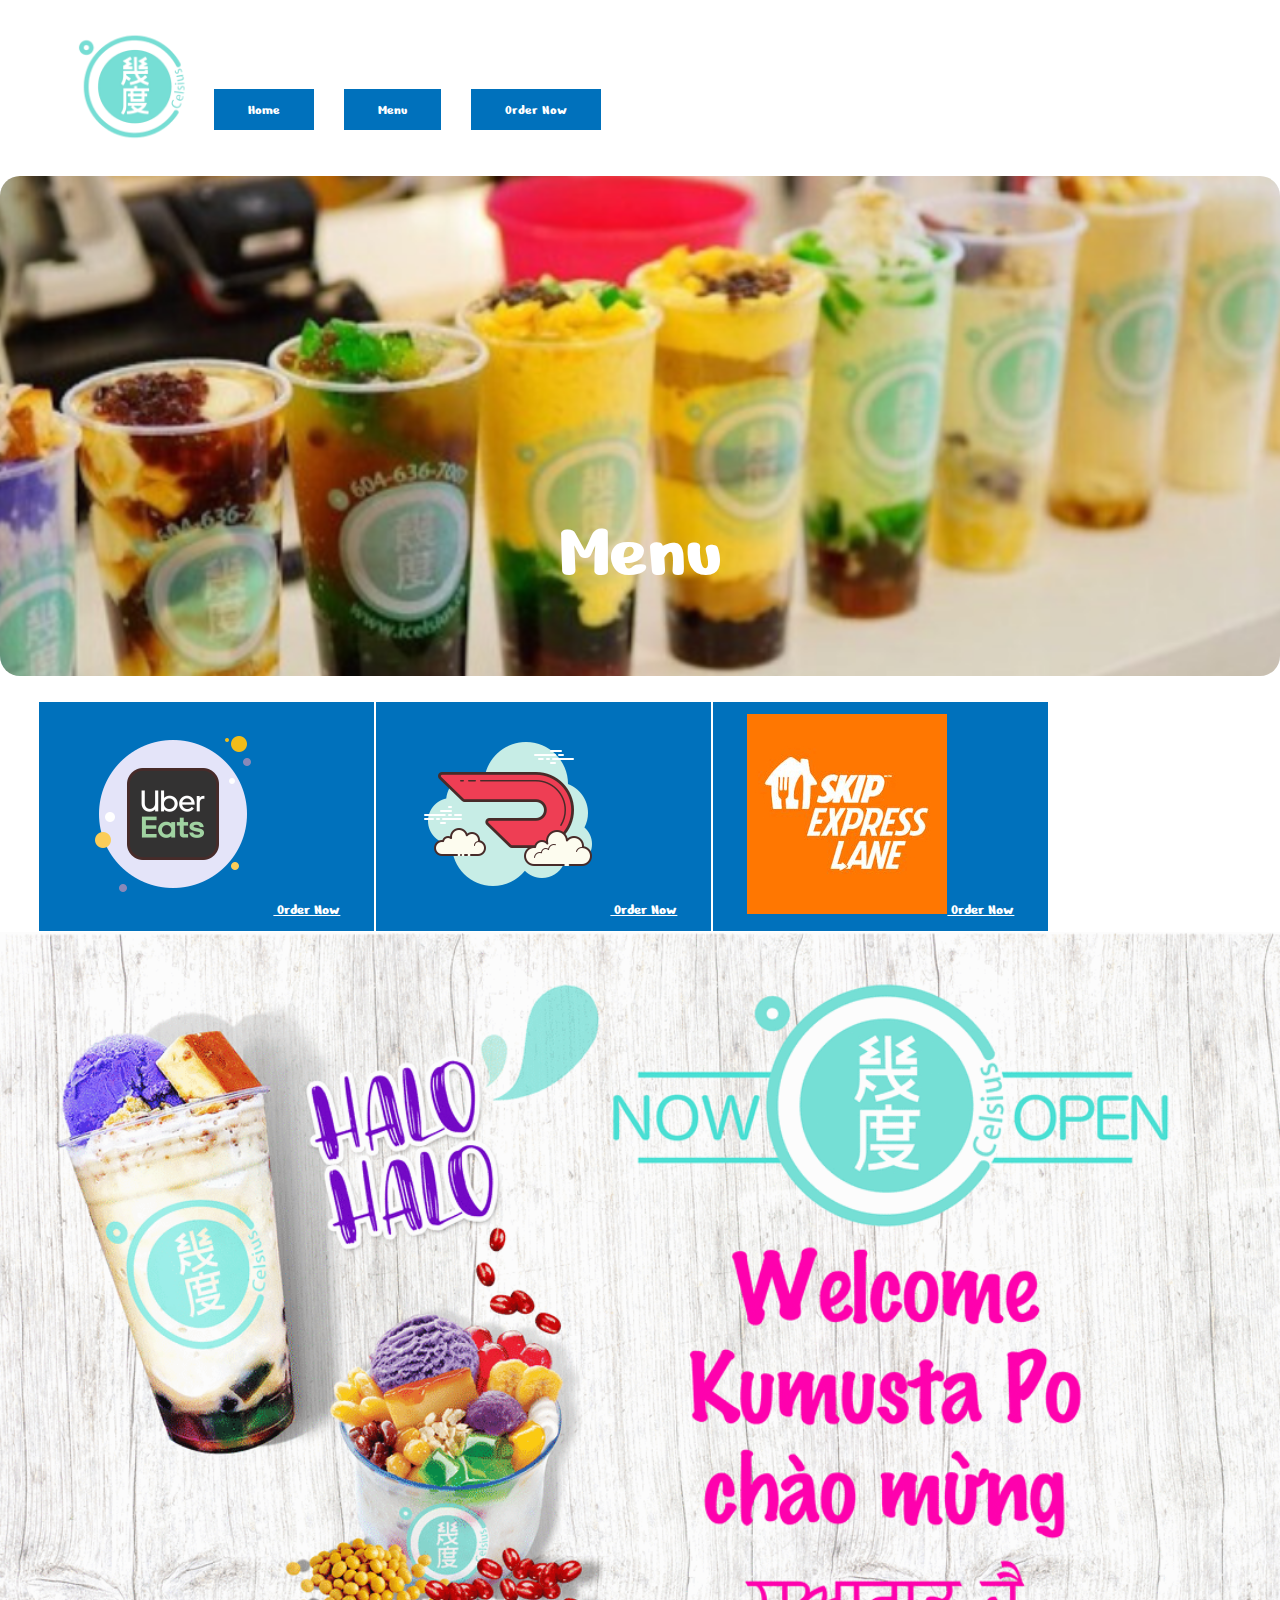
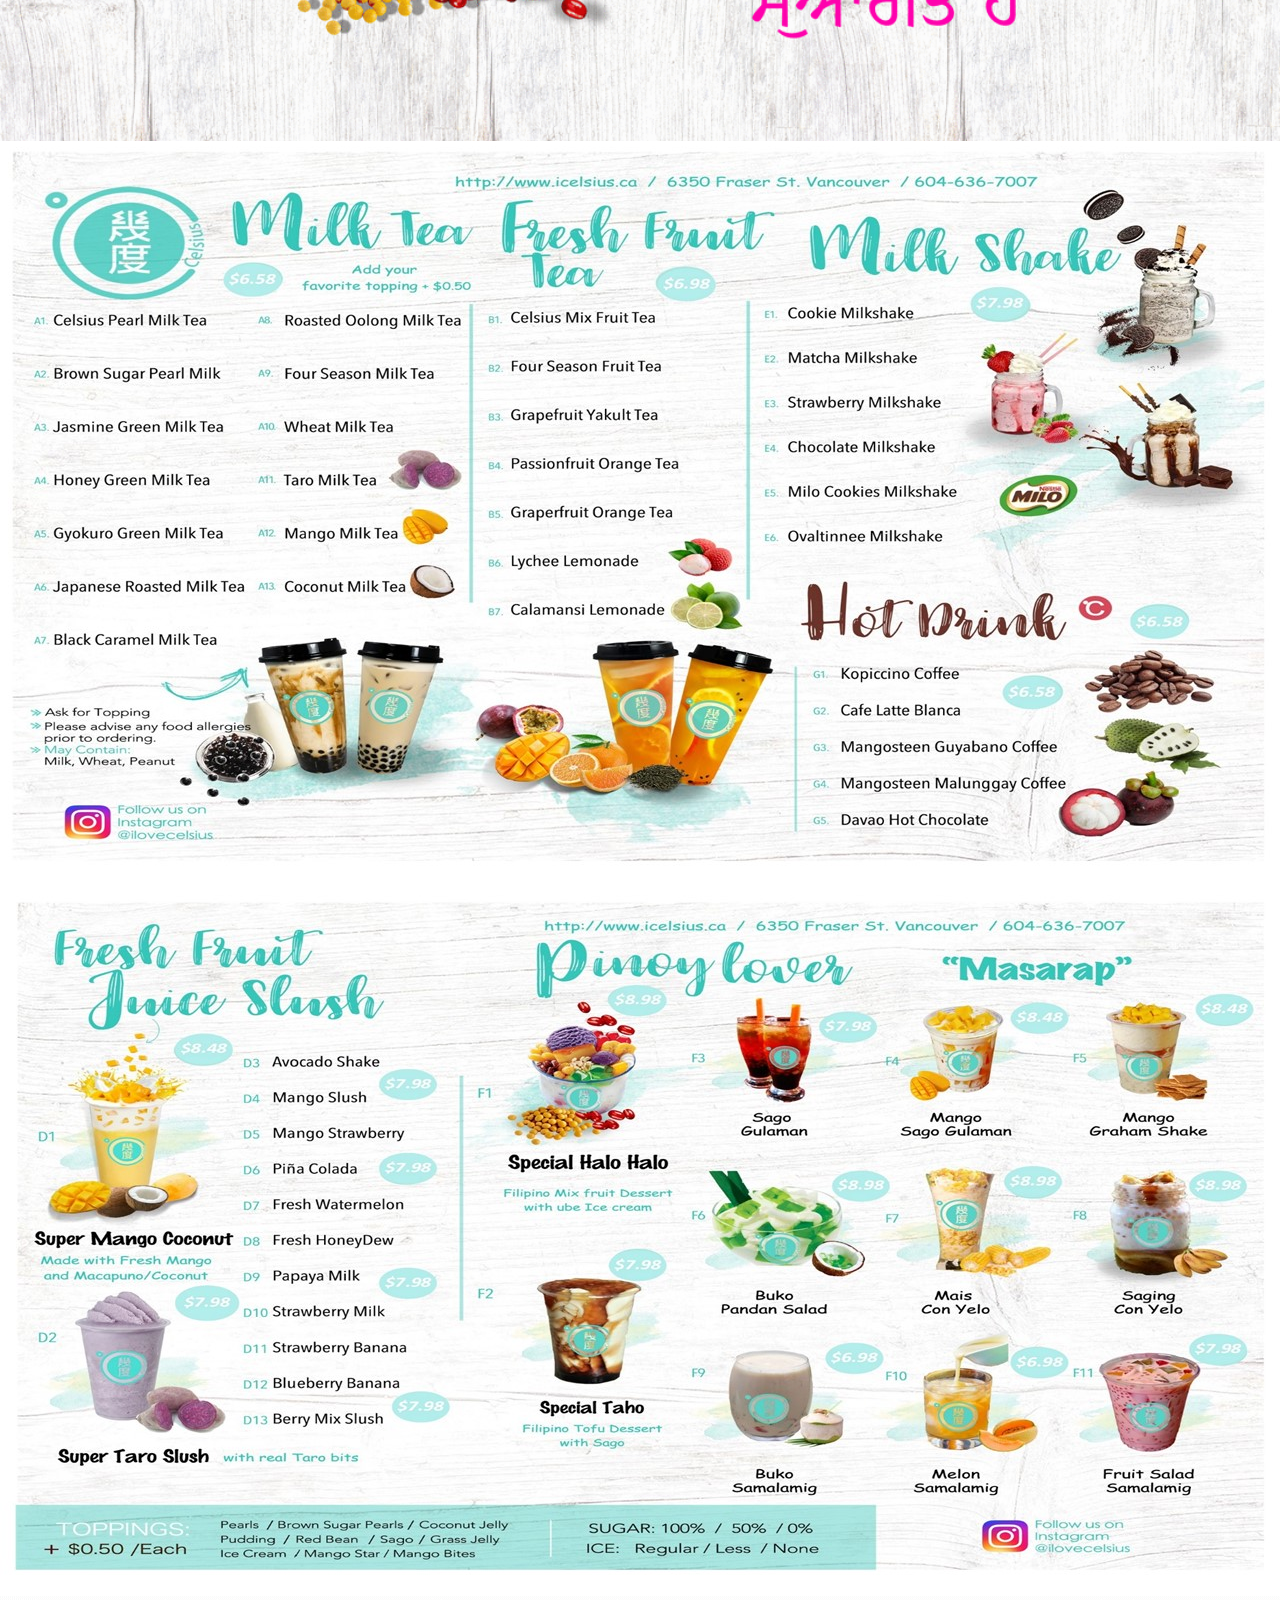
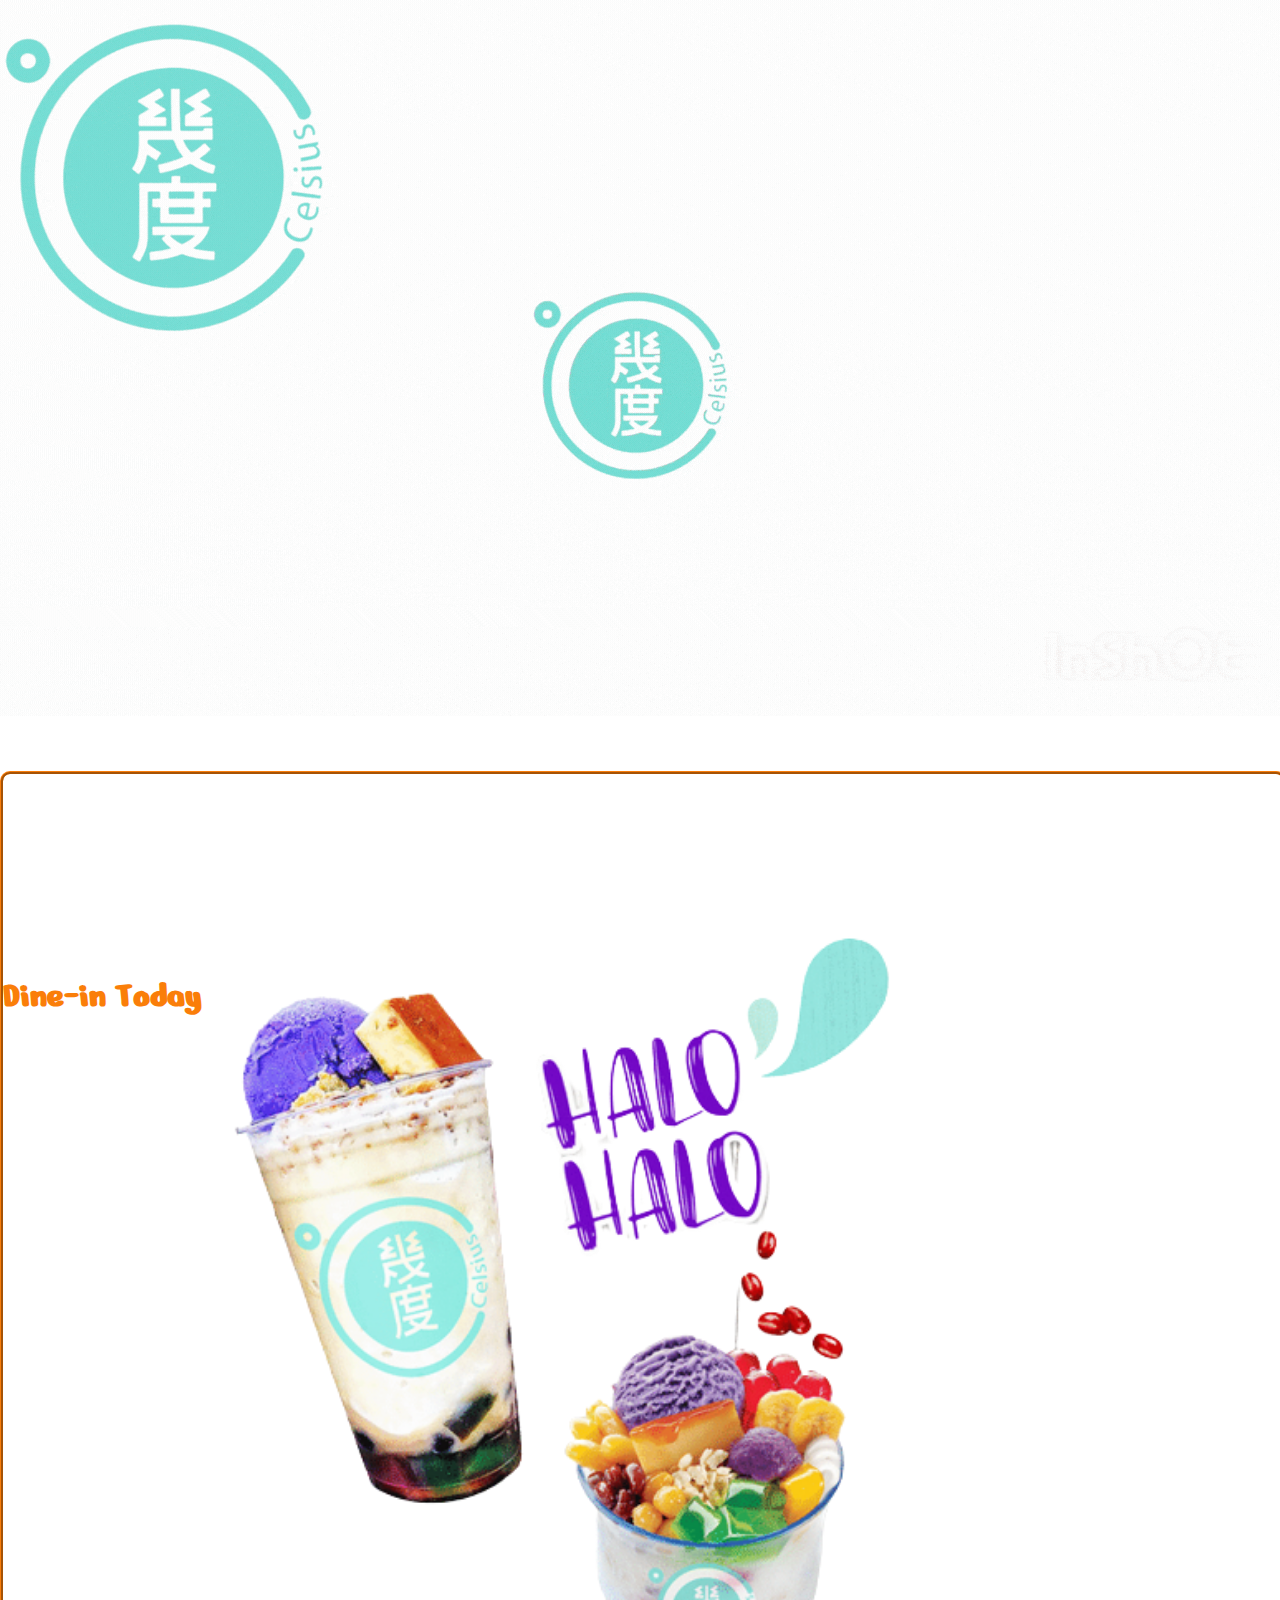
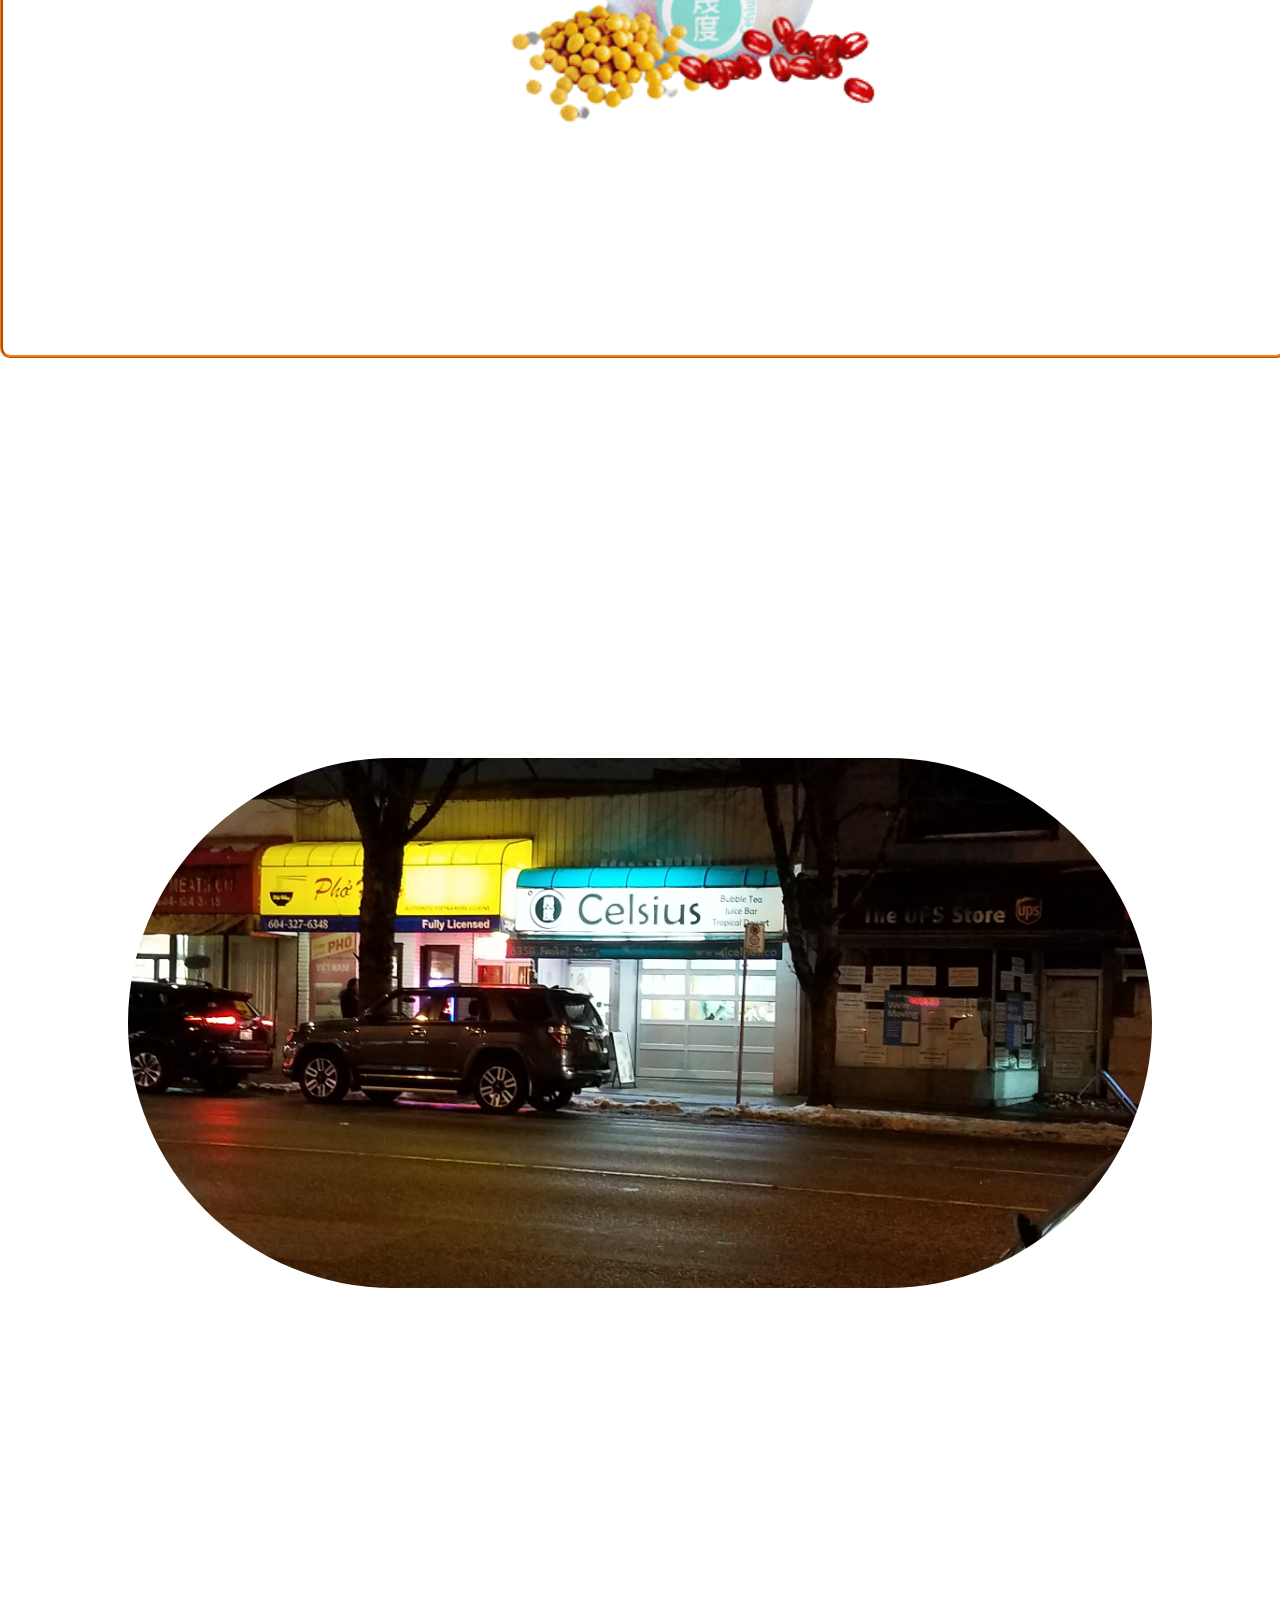
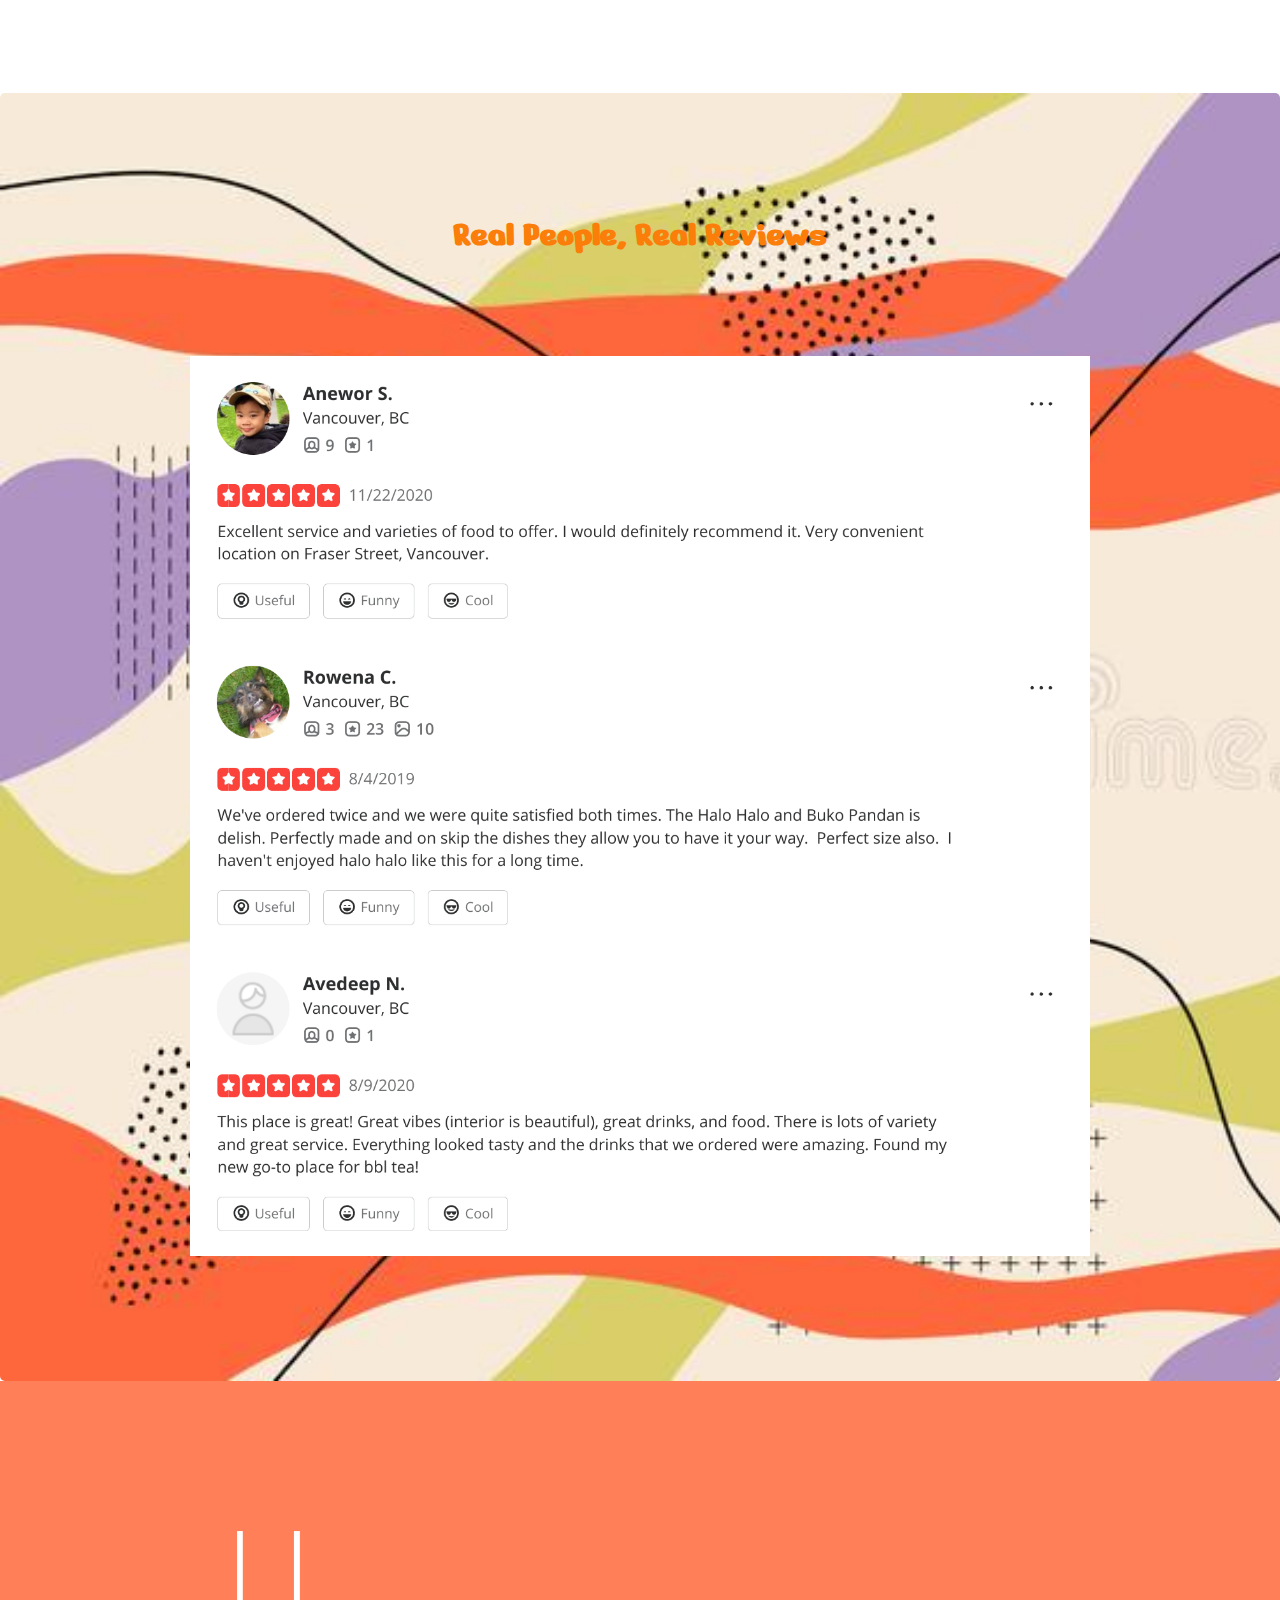
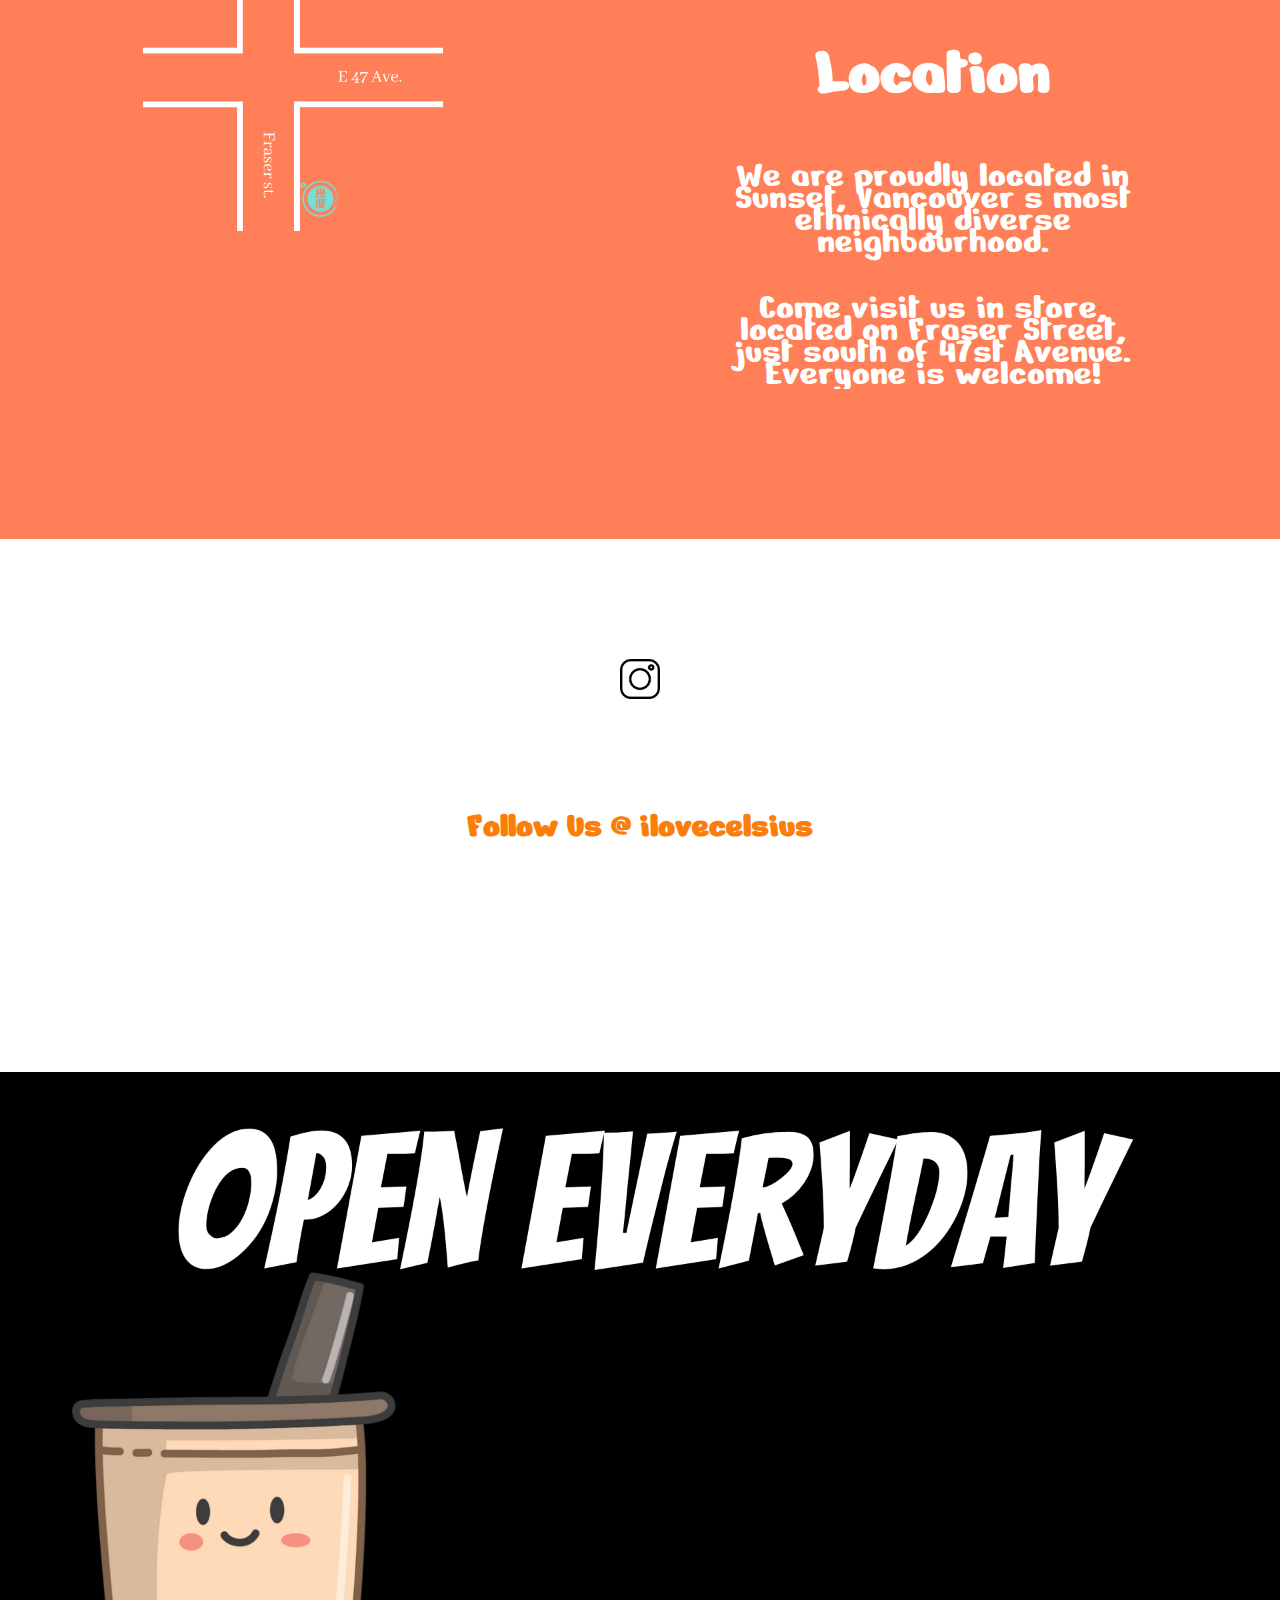
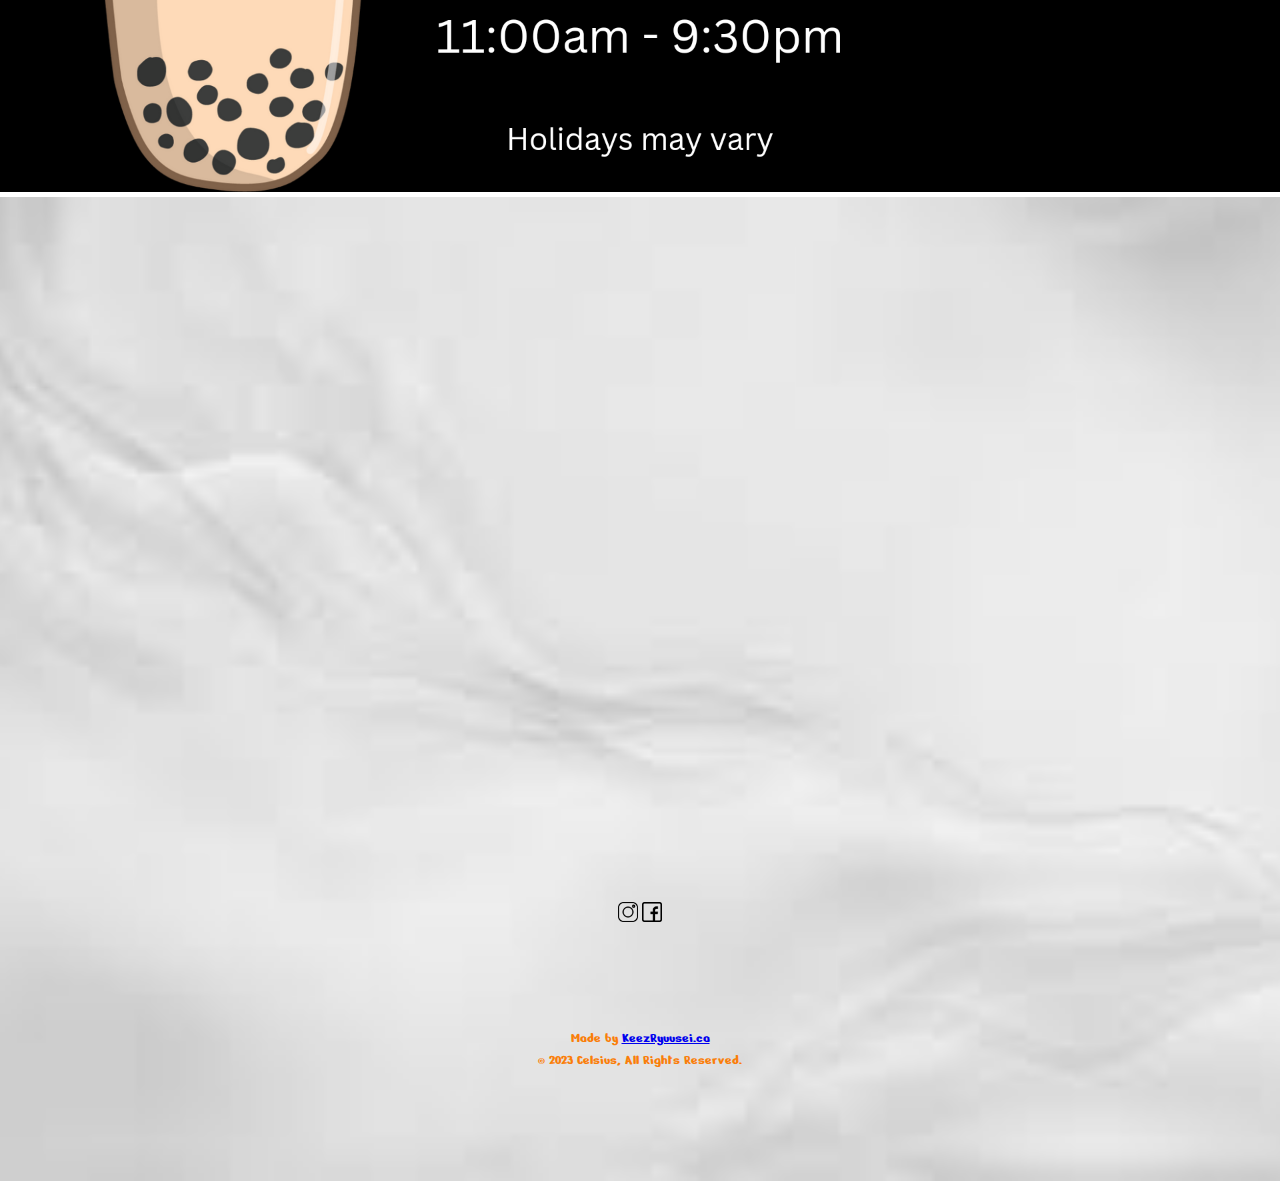
==== menu.html @ a05268aa "Add files via upload" ====
<!DOCTYPE html>
<html lang="en">
<head>
    <meta charset="UTF-8">
    <meta http-equiv="X-UA-Compatible" content="IE=edge">
    <meta name="viewport" content="width=device-width, initial-scale=1.0">
    <link rel="icon" href="logo1.png">
    <title>Celsius 幾度</title>
        <link rel="stylesheet" href="style.css">
        <link rel="preconnect" href="https://fonts.googleapis.com">
<link rel="preconnect" href="https://fonts.gstatic.com" crossorigin>
<link href="https://fonts.googleapis.com/css2?family=Karla:ital,wght@0,200;0,300;1,200;1,400;1,600&display=swap" rel="stylesheet">
<link rel="preconnect" href="https://fonts.googleapis.com">
<link rel="preconnect" href="https://fonts.gstatic.com" crossorigin>
<link href="https://fonts.googleapis.com/css2?family=Nerko+One&display=swap" rel="stylesheet">
        <link href="https://maxcdn.bootstrapcdn.com/font-awesome/4.2.0/css/font-awesome.min.css" rel="stylesheet">
        <link rel="stylesheet" href="http://maxcdn.bootstrapcdn.com/font-awesome/4.3.0/css/font-awesome.min.css">
<link rel="stylesheet" href="http://fortawesome.github.io/Font-Awesome/assets/font-awesome/css/font-awesome.css"> 

</head>
<body>
    <nav>
    <div class="nav-links" id="navLinks">
        <i class="fa fa-times" onclick="hideMenu()"></i>
        

        <ul >
            
            <div><img src="logo1.png" alt="">
      
           <li> <a href="index.html" class="hero-htn">Home</a></li>
            <li><a href="menu.html" class="hero-htn">Menu</a></li>
            <li><a href="https://food.google.com/chooseprovider?restaurantId=/g/11f6ndhklq&g2lbs=AL1YbfXmCa_kgS4Cd9yE8McXirMpZ0QpMh3u27AceXqZ8aHCo0l6F9e-h4cCW26sIo-hwaz6hEduWh0nUBpaF-imVuyAmLPcZOkdGLINwWxgsOB5tv9rYts%3D&hl=en-CA&gl=ca&fo_m=MfohQo559jFvMWvkddHzV46uMT_RFPQ05bfKMQVr5-7IofUJMU_hT8vrWuwRMUv3d8yCO4PgMUOzJVpjPL1YMfZ3bInYwBDuMfaXTPp5KXh-&gei=tL6CY7T7FtKz0PEPopeYkAI&ei=tL6CY7T7FtKz0PEPopeYkAI&fo_s=OA,AH&sei=CZl1C0dVKWqPEVGnmoGdc9er&utm_campaign&utm_source=tactile" class="hero-htn">Order Now</a></li>
            <li><a href="https://www.instagram.com/ilovecelsius/?hl=en"><img src="instagram(1).png" class="so" alt=""></a></li>

                <li><a href="https://www.facebook.com/ilovecelsius/"><img src="facebook(1).png" class="so" alt=""></a></li>
            
        
        
        </ul>

    </div>
    <i class="fa fa-solid fa-bars" onclick="showMenu()"></i>
</nav>
    <header>
        <div class="logo"><img src="logo1.png" alt="">
        </div>
        <div class="text-box">
            <h1>Menu</h1>
        
        
        
        </div>
            
        

    </header>

    <section class="break">
        <a href="https://www.ubereats.com/ca/store/celsius-bubble-tea/hrQdPuX9Sje-hL_ECJL6ww" class="hero-htn"> <img src="uber.png" alt=""> Order Now</a>
        <a href="https://food.google.com/chooseprovider?restaurantId=/g/11f6ndhklq&g2lbs=AL1YbfXmCa_kgS4Cd9yE8McXirMpZ0QpMh3u27AceXqZ8aHCo0l6F9e-h4cCW26sIo-hwaz6hEduWh0nUBpaF-imVuyAmLPcZOkdGLINwWxgsOB5tv9rYts%3D&hl=en-CA&gl=ca&fo_m=MfohQo559jFvMWvkddHzV46uMT_RFPQ05bfKMQVr5-7IofUJMU_hT8vrWuwRMUv3d8yCO4PgMUOzJVpjPL1YMfZ3bInYwBDuMfaXTPp5KXh-&gei=tL6CY7T7FtKz0PEPopeYkAI&ei=tL6CY7T7FtKz0PEPopeYkAI&fo_s=OA,AH&sei=CZl1C0dVKWqPEVGnmoGdc9er&utm_campaign&utm_source=tactile" class="hero-htn"> <img src="dash.png" alt=""> Order Now</a>
        <a href="https://www.skipthedishes.com/celsius-bubble-tea-fraser-street" class="hero-htn"> <img src="skip.jpg" alt=""> Order Now</a></div>
    
</section>
<section class="menu">


    <div class="pic">
    <img src="Celsius-Web.gif" alt="">
    </div>
    <section class="vid">
    
        
    <div class="pic">
        <img src="m1.jpg" alt="">   
    </div>
    <div class="pic">
        <img src="m2.jpg" alt="">   
    </div>
    
    
    </section>
    
<section class="vid">

<img src="boba.gif" alt="" width="100%">
</section>
<section class="breakk">
<h1>Dine-in Today</h1>
<a href="">
    <img src="1c.png" alt="">
</a>



</section>

<section class="about">
<div class="roww">
   <div>
    <a href="index.html"><img src="storef.jpg"></a>
   
        

    </div>
</div>

</section>
<section class="social">
<h1>Real People, Real Reviews</h1>


 
    <a href=""> <img src="reeview.png" alt=""></a>  
        
    

        
        



</section>
<section class="map">
<div>
<img src="map.png" alt="">
</div>
<div>
<h1>Location</h1>
<p>We are proudly located in Sunset, Vancouver’s most ethnically diverse neighbourhood.
<br> <br> <br>
    Come visit us in store, located on Fraser Street, just south of 47st Avenue. Everyone is welcome! 
    
    </p>
</div>


</section>
<section class="sociall">
    <a href="https://www.instagram.com/ilovecelsius/?hl=en" class="ig"><img src="instagram(1).png" alt="" ></a>
    <h1> Follow Us @ ilovecelsius</h1>
   
    
     
        <a href=""> <img src="social.png" alt=""></a>     
        

            
            


    
</section>
<section>
    <img src="hours.png" alt="" width="100%">
</section>
<section class="bottom">

        <iframe src="https://www.google.com/maps/embed?pb=!1m18!1m12!1m3!1d2605.613590227903!2d-123.09270468503433!3d49.226854879325295!2m3!1f0!2f0!3f0!3m2!1i1024!2i768!4f13.1!3m3!1m2!1s0x548675a49e20fedd%3A0xf04a350b5f4be365!2sCelsius!5e0!3m2!1sen!2sca!4v1669513238213!5m2!1sen!2sca" padding-top:50px; width="500" height="500" style="border:0;" allowfullscreen="" item-align: left;loading="lazy" referrerpolicy="no-referrer-when-downgrade"></iframe>
<div class="seo">

    <a href="https://www.instagram.com/ilovecelsius/?hl=en"><img src="instagram(1).png" class="hi" alt=""></a>
    <a href="https://www.facebook.com/ilovecelsius/"><img src="facebook(1).png" alt="" class="hi"></a>
    
    

    
        







    
        <p>Made by <a href="https://keezryuusei.ca/">KeezRyuusei.ca </a><br> © 2023 Celsius, All Rights Reserved.</p>
    </div>

</div>
</section>


    <script>


        var navLinks = document.getElementById("navLinks");
    
        function showMenu(){
            navLinks.style.right = "0";
        }
    
        function hideMenu(){
            navLinks.style.right = "-200px";
        }
        
       
        
    </script>
    <div class="snowflake">
        🧋
            </div>
            <div class="snowflake">
                🧋
            </div>
            <div class="snowflake">
                🧋
            </div>
            <div class="snowflake">
                🧋
            </div>
            <div class="snowflake">
                🧋
            </div>
            <div class="snowflake">
                🧋
            </div>
            <div class="snowflake">
                🧋
            </div>
            <div class="snowflake">
                🧋
            </div>
            <div class="snowflake">
                🧋
            </div>
            <div class="snowflake">
                🧋
            </div>
          </div> 
</body>
</html>
---- style.css ----
*{
    margin: 0;
    padding: 0;
    font-family: 'Nerko One', cursive;

    overflow-x: hidden;

}


header{
    width: 100%;
    background-color: #252525;
    border-radius: 20px;
    margin: auto;
    height: 500px;
    background-image: url(6.png);
    background-size: cover;
    
    position: relative;
    background-attachment: fixed;
  background-position: center;
  background-repeat: no-repeat;
}
header img{
    width: 150px;

}
header h1{
    color: #fff
    ;
    font-size: 82px;
}
header p{
    color: #fff
    ;
}
.text-box{
    width: 90%;
    color: #fff;
    position: absolute;
    top: 65%;
    left: 50%;
    transform: translate(-50%,-50%);
    text-align: center;
    animation: fadeIn 5s;
    -webkit-animation: fadeIn 5s;
    -moz-animation: fadeIn 5s;
    -o-animation: fadeIn 5s;
    -ms-animation: fadeIn 5s;
    text-decoration: none;
    
}
.text-box a{
    text-decoration: none;
    font-size: 14px;
    color: #fff;
}
.text-box h1{
    font-size: 80px;
    color: #fff;
    font-weight: 200;
}
.text-box p{
    margin: 10px 0 40px;
    font-size: 42px;
    
    color: #fff;
}

.hero-htn{
    display: inline-block;
    text-decoration-style: none;
    
    color: #fff;
    border: 1px solid #fff;
    padding: 12px 34px;
    font-size: 15px;
    background: #0071bc;
    position: relative;
    cursor: pointer;
    animation: fadeIn 5s;
    -webkit-animation: fadeIn 5s;
    -moz-animation: fadeIn 5s;
    -o-animation: fadeIn 5s;
    -ms-animation: fadeIn 5s;
}
.break{
    min-height: 200px;
    width: 100%;
    
    background-image: url(bg1.jpg);
    padding-left: 3%;
    
    background-size: cover;
    
    position: relative;
    background-attachment: fixed;
  background-position: center;
  background-repeat: no-repeat;
    display: flex;
    
    padding-top: 25px;

}
.breakk{
    min-height: 200px;
    width: 100%;
    
    background-position: center;
    display: flex;
    background-size: cover;
    
    background-image: url(bg4.jpg);
    position: relative;
    background-attachment: fixed;
  background-position: center;
  background-repeat: no-repeat;
    padding-top: 100px;
    padding-bottom: 100px;


}
.breakk img{
    width: 700px;
}
.about{

    margin: auto;
    width: 100%;
    background-image: url(4.png);
    background-size: cover;
    
    position: relative;
    background-attachment: fixed;
  background-position: center;
  background-repeat: no-repeat;
    text-align: center;
    padding-top: 400px;
    padding-bottom: 400px;
    
}
.roww img{

    
    width: 80%;
    
    
    border-radius: 500px;
    

}
.hero-htn:hover{
    border: 10px solid #fa7e09;
    background: #fa7e09;
    transition: 1s;
}
nav{
    display: flex;
    padding: 2% 6%;
    float: left;
    background-attachment: fixed;
    justify-content: space-between;
    align-items: left;
   
    
}
nav img{
    width: 120px;
    align-items:left;
}

.nav-links{
    flex: 1;
    
    width: fit-content;
    text-align: left;

}
.nav-links ul li{
    list-style: none;
    display: inline-block;
    padding: 8px 12px;
    position: relative;
    animation: fadeIn 5s;
    
    
} 
.nav-links ul li a{
    color: #ffffff;
    text-decoration: none;
    font-size: 14px;
    background-attachment: fixed;
    
}
.nav-links ul li::after{
    content: '';
    width: 0%;
    height: 2px;
    background: #0071bc;
    display: block;
    margin: auto;
}
.nav-links ul li:hover::after{
    width: 100%;
}
nav .fa{
    display: none;
    
}

.service{
display: flex;
    width: 90%;
    background-color: #252525;
    border-radius: 20px;
    margin: auto;
    height: 500px;
    margin-top: 50px;
}
h1{
    font-size: 36px;
    font-weight: 600;
    color: #fa7e09;
    
    padding-top: 100px;
}
p{
    color: #fa7e09;
    font-size: 14px;
    font-weight: 300;
    line-height: 22px;
    padding: 10px;
    margin: auto;
    text-align: center;
}
.row{
    
    display: flex;
    justify-content: space-between;
    width: 100%;
    
    margin: auto;
    
    
    
}
.service-col{
    flex-basis: 31%;
    
    border-radius: 16px;
    margin-bottom: 2%;
    padding: 20px 12px;
    box-sizing: border-box;
    transition: 0.5s;
    text-align: center;
    width: 80%;


}
.row img{
    width: 300px;
}
.breakk{
    
    width: 100%;
    margin: auto;
    display: flex;
   
    position: relative;
    
    margin-top: 50px;
    border: #fa7e09;
    border-radius: 10px;
    border-style: ridge;
    
}
.contain-text{
    margin: auto;
    text-align: center;

}
.social{
    padding-top: 100px;
    margin: auto;
    
}
.social img{
    width: 25px;
    justify-content: space-between;
}
.service-col:hover{
    box-shadow: 0 0 20px 10px rgb(70, 68, 66);

}
.rez img{
    width: 40%;
    padding:25px;
}


.cat{
    width: 100%;
    display: flex;
    justify-content: space-between;
    
    



}
.seo{
    display: block;
    padding: 15px;
}
.pp{
    width: 100%;
    flex-basis: 40%;

}
.pp img{
    max-width: 300px;
}
.photo{
    
    font-size: 16px;
    font-weight: 200;
    line-height: 5px;
    text-align: center;
    background-color: transparent;
    justify-content: space-between;
    display: flex;
    flex-direction: 100%;
    


}
.photo img{

    width: 80%;
    height: fit-content;
    border-radius: 15px;
}
h4{
    color:#fff;
    font-size: 32px;
    font-weight: 100;
    line-height: 5px;
    text-align: center;
    font-family: 'Oooh Baby', cursive;
    padding-bottom: 50px;
    padding-top: 25px;


}

.bottom{

    background-color: #1b1b11;
    background-image: url(bg5.jpg);
    margin: auto;
    width: 100%;

    background-position: center;
    background-size: cover;
    
    text-align: center;
    animation: fadeIn 5s;


}
.bottom .fa{
   display:block
   
}
.seo{

    padding-top: 100px;
    padding-bottom: 100px;

}
.seo p{
padding-top: 100px;
}


.down{
    background-color: #231f20;
    width: 100%;
    padding-top: 200px;
    display: flex;
    padding-left: 20%;
    
    
}
.linkz{
    background-color: #231f20;
    width: 100%;
    flex-basis: 45%;
    margin: auto;
    
   
    
}

.linkz ul li {
    list-style: none;
    color: aliceblue;
    
    padding-bottom: 100px;
    padding: 10px;
    

}
.down ul li a{
    color: aliceblue;
    text-decoration: none;
    list-style: none;
    text-align: left;
margin: auto;
    

}
.down a{
    color: aliceblue;
    text-decoration: none;
    list-style: none;
    text-align: left;
    
}
.down img{

    width: 200px;
   
}
.polo{
    width: 100%;
    height: fit-content;
    background-color: #231f20;
}

.pop{
    color:#fff;
    font-size: 10px;
    font-weight: 200;
    line-height: 5px;
    text-align: center;
    background-color: #231f20;
    justify-content: space-between;
}
#fcf-form {
    display:block;
}

.fcf-body {
    margin: 0;
    font-family: -apple-system, Arial, sans-serif;
    font-size: 1rem;
    font-weight: 400;
    line-height: 1.5;
    color: #fa7e09;
    text-align: left;
    background-color: #ffffff99;
    padding: 30px;
    padding-bottom: 10px;
    
    border-radius: 0.25rem;
    max-width: 40%;
    margin-left: 50%;
}

.fcf-form-group {
    margin-bottom: 1rem;
}

.fcf-input-group {
    position: relative;
    display: -ms-flexbox;
    display: flex;
    -ms-flex-wrap: wrap;
    flex-wrap: wrap;
    -ms-flex-align: stretch;
    align-items: stretch;
    width: 100%;
}

.fcf-form-control {
    display: block;
    width: 100%;
    height: calc(1.5em + 0.75rem + 2px);
    padding: 0.375rem 0.75rem;
    font-size: 1rem;
    font-weight: 400;
    line-height: 1.5;
    color: #495057;
    background-color: #fff;
    background-clip: padding-box;
    border: 1px solid #fa7e09;
    outline: none;
    border-radius: 0.25rem;
    transition: border-color 0.15s ease-in-out, box-shadow 0.15s ease-in-out;
}

.fcf-form-control:focus {
    border: 1px solid #fa7e09;
}

select.fcf-form-control[size], select.fcf-form-control[multiple] {
    height: auto;
}

textarea.fcf-form-control {
    font-family: -apple-system, Arial, sans-serif;
    height: auto;
}

label.fcf-label {
    display: inline-block;
    margin-bottom: 0.5rem;
}

.fcf-credit {
    padding-top: 10px;
    font-size: 0.9rem;
    color: #545b62;
    display: none;
}

.fcf-credit a {
    color: #545b62;
    text-decoration: underline;
}

.fcf-credit a:hover {
    color: #fa7e09;
    text-decoration: underline;
}

.fcf-btn {
    display: inline-block;
    font-weight: 400;
    color: #212529;
    text-align: center;
    vertical-align: middle;
    cursor: pointer;
    -webkit-user-select: none;
    -moz-user-select: none;
    -ms-user-select: none;
    user-select: none;
    background-color: transparent;
    border: 1px solid transparent;
    padding: 0.375rem 0.75rem;
    font-size: 1rem;
    line-height: 1.5;
    border-radius: 0.25rem;
    transition: color 0.15s ease-in-out, background-color 0.15s ease-in-out, border-color 0.15s ease-in-out, box-shadow 0.15s ease-in-out;
}

@media (prefers-reduced-motion: reduce) {
    .fcf-btn {
        transition: none;
    }
}

.fcf-btn:hover {
    color: #212529;
    text-decoration: none;
}

.fcf-btn:focus, .fcf-btn.focus {
    outline: 0;
    box-shadow: 0 0 0 0.2rem rgba(0, 123, 255, 0.25);
}

.fcf-btn-primary {
    color: #fff;
    background-color: #00000099;
    border-color: #fa7e09;
}

.fcf-btn-primary:hover {
    color: #fff;
    background-color: #fa7e09;
    border-color: #fa7e09;
}

.fcf-btn-primary:focus, .fcf-btn-primary.focus {
    color: #fff;
    background-color: #fa7e09;
    border-color: #fa7e09;
    box-shadow: 0 0 0 0.2rem rgba(255, 149, 0, 0.564);
}

.fcf-btn-lg, .fcf-btn-group-lg>.fcf-btn {
    padding: 0.5rem 1rem;
    font-size: 1.25rem;
    line-height: 1.5;
    border-radius: 0.3rem;
}

.fcf-btn-block {
    display: block;
    width: 100%;
}

.fcf-btn-block+.fcf-btn-block {
    margin-top: 0.5rem;
}

input[type="submit"].fcf-btn-block, input[type="reset"].fcf-btn-block, input[type="button"].fcf-btn-block {
    width: 100%;
}
.fcf-h3{
    font-size: 24px;
}


  @keyframes fadeIn {
    0% { opacity: 0; }
    100% { opacity: 1; }
  }
  
  @-moz-keyframes fadeIn {
    0% { opacity: 0; }
    100% { opacity: 1; }
  }
  
  @-webkit-keyframes fadeIn {
    0% { opacity: 0; }
    100% { opacity: 1; }
  }
  
  @-o-keyframes fadeIn {
    0% { opacity: 0; }
    100% { opacity: 1; }
  }
  
  @-ms-keyframes fadeIn {
    0% { opacity: 0; }
    100% { opacity: 1; }
  }
  
 
  
.so{
    display:none;
}
.logo{
    display: none;
}


 @media(max-width: 900px){
    .so{
        display: block;
    }
    .logo{
        display: block;
    }
    
    .secc{
        width: 90%;
        margin-left: 5%;
        border-radius: 7px;
        
        
        
    }
    .secc p{
        font-size: 12px;
        border-style: ridge;
        border-color: #fa7e09;
        border-width: 90%;
        
        
    }
    .break{
        display: block;
    }
    .fcf-body{
        max-width: 80%;
        margin-left: 5%;
        margin-right: 5%;
        
    }
    
    }
    .down img{
        display: block;
        margin: auto;
        left: 0;

    }
    .container{
        display: flex;
        flex-direction: column;
        justify-content: center;
        align-items: center;
        text-align: center;
        margin: 40px 20px 0 20px;
        
      }
      
      .container .heading{
        width: 50%;
        padding-bottom: 50px;
        
      }
      .container .heading h3{
        font-size: 3em;
        font-weight: bolder;
        padding-bottom: 10px;
        border-bottom: 3px solid #222;
      }
      
      .container .heading h3 span{
        font-weight: 100;
      }
      .container .box{
       display: flex;
       flex-direction: row;
       justify-content: space-between;
       border-radius: 15px;
      }
      
      .container .box .dream{
        display: flex;
        flex-direction: column;
        width: 32.5%;
        border-radius: 15px;
        
      }
      
      .container .box .dream img{
        width: 100%;
        padding-bottom: 15px;
        border-radius: 15px;
        border-bottom-left-radius: 15px;
        border-bottom-right-radius: 15px;

      }
      
      .container .btn{
        margin: 40px 0 70px 0;
        background: #222;
        padding: 15px 40px ;
        border-radius: 5px;
      }
      
      .container .btn a{
       color: #fff;
       font-size: 1.2em;
       text-decoration: none;
       font-weight: bolder;
       letter-spacing: 3px;
      }
      
      @media only screen and (max-width: 769px){
          .container .box{
         flex-direction: column;
        }
      
      .container .box .dream{
        width: 100%;
        border-radius: 15px;
      }
      
      
      
      
      
      }
      
      @media only screen and (max-width: 643px){
      .container .heading{
        width: 100%;
        border-radius: 15px;
      }
      .container .heading h3{
        font-size: 1em;
      
      }
      
      
      
      
      
      
      
      }
    @media(max-width: 1900px){
    .text-box h1{
        width: 100%;
        top: 10%;
        display: block;
        margin: auto;
    }
    


    }
    @media(max-width: 900px){
        
        nav img{
            width: 100px;
        }
       .header img{
        width: 200px;
       }
    .rowww a{
        display: block;
        margin: auto;
        left: -40%;
        border-radius: 8px;
        
    }
    .break img{
        display: block;
        margin: auto;
        width: 80%;
        border-radius: 8px;
    }
    
     .text-box{
        width: 50%;
        top: 40%;
        display: block;
        margin: auto;
    }
    .text-box h1{
        text-align: center;
        font-size: 52px;
        color: #fff;
        display: block;
        animation: fadeIn 5s;

        
        
    }
    .nav-links ul li{
        display: block;
        color: #040404;
        border: #00dcd1;
    }
    .nav-links ul li a{
        display: block;
        color: #040404;
    }
    .nav-links{
        position: fixed;
        background: #fff;
        height: 100vh;
        width: 200px;
        top: 0;
        right: -200px;
        text-align: right;
        z-index: 1;
        transition: 1s;
        margin: auto;
        
    }
        

    nav .fa {
        display: block;
        color: #0071bc;
        margin: 16px;
        font-size: 22px;
        cursor: pointer;
        transition: 1s;

        

        }
    nav .fa-times{
        display: block;
        color: #0071bc;
        margin: 16px;
        font-size: 22px;
        cursor: pointer;
        transition: 1s;
    }
    
    .nav-links ul{
        padding: 15px;
        color: #040404;
    }
}
@media(max-width: 900px){

    .service{
        
        
        margin-top: 150px;
        margin-bottom: 150px;
        height: fit-content;
       
        
    }
  
    
    .about{
        
        width: 90%;
    margin: auto;
    display: flex;
   
    position: relative;
    
    margin-top: 50px;
    border: #fa7e09;
    border-radius: 10px;
    border-style: ridge;
        
    }
    
.row{
    flex-direction: column;
    
    
    width: 100%;
}
    
    
    
    .about{
        width: 100%; 
        background-color: #ffffff60;
        display: block;
        margin: auto;
    }
    @media(max-width: 700px){
        .hero-btn {
            display: block;
            margin: auto;
        }
        .map {
            display: block;
            margin: auto;
        }
        .map img{
            left: 0;
        }
        .map p{
            font-size: 26px;
            display: block;
            margin: auto;
            width: 250px;
        }
        sociall {
            display: block;
            margin: auto;
            
        }
        sociall img{
            max-width: 340px;
    
        }
        .social {
            display: block;
            margin: auto;
        }
        .social img{
            width: 340px;
        }
        
            .breakk {
                display: block;
                margin: auto;
            }
            .breakk img{
                width: 300px;
            }
    }
    .menu{
        width: 100%;
    }
    .pic img{
        width: 100vw;
    }
}
.bottom{

    background-color: #1b1b11;
    background-image: url(bg5.jpg);
    margin: auto;
    width: 100%;

    background-position: center;
    background-size: cover;
    
    text-align: center;
    animation: fadeIn 5s;


}
.bottom .fa{
   display:block
   
}
.social{
    flex-basis: 31%;
    border-radius: 5px;
    
    padding: 20px 12px;
    box-sizing: border-box;
    transition: 0.5s;
    text-align: center;
    
    background-size: cover;
    background-image: url(bg2.jpg);
    position: relative;
    
}
.social img{
    width: 900px;
    padding-top: 100px;
    padding-bottom: 100px;
}
.sociall{
    flex-basis: 31%;
    border-radius: 5px;
    
    padding: 20px 12px;
    box-sizing: border-box;
    transition: 0.5s;
    text-align: center;
    justify-content: space-around;
    background-size: cover;
    background-color: #fff;
    position: relative;
    
}
.sociall img{
    width: 50vw;
    padding-top: 100px;
    padding-bottom: 100px;
}
.fa{
    
    padding: 20px;
  font-size: 50px;
  width: 50px;
  text-align: center;
  text-decoration: none;
  
   
  }
  
  .fa-facebook {
    background: #3B5998;
    color: white;
    border-radius: 100px;
    
    
  }
  .fa-instagram {
    background: #FCAF45;
    color: white;
    border-radius: 100px;
    
  }

  .map{
    background-color: #ff8058;
    margin-top: 20px;
    padding-top: 150px;
    padding-bottom: 150px;
    display: flex;
    margin: auto;
    justify-content: center;
    justify-content: space-around;
}
.map img{
    width:300px;
    
}
.map h1{
    color: #fff;
    text-align: center;
    font-size: 68px;
    top: 10%;
}
.map p{
    color: #fff;
    font-size: 38px;
    width: 400px;
    text-align: center;
    font-weight: 200px;
    padding: 5px;
    padding-top: 50px;

}

.bottom img{
    width: 20px;
    padding-top: 100px;
}
.ig img{
    width: 40px;
    padding-top: 100px;
    margin-bottom: -100px;
}
@media(max-width: 700px){
    .hero-btn {
        display: block;
        margin: auto;
    }
    .map {
        display: block;
        margin: auto;
    }
    .map img{
        left: 0;
    }
    .map p{
        font-size: 26px;
        display: block;
        margin: auto;
        width: 250px;
    }
    sociall {
        display: block;
        margin: auto;
        
    }
    sociall img{
        max-width: 340px;

    }
    .social {
        display: block;
        margin: auto;
    }
    .social img{
        width: 340px;
    }
    
        .breakk {
            display: block;
            margin: auto;
        }
        .breakk img{
            width: 300px;
        }
}
.menu{
    width: 100%;
}
.pic img{
    width: 100vw;
}
@keyframes wipe-enter {
	0% {
		transform: scale(0, .025);
	}
	50% {
		transform: scale(1, .025);
	}
}@media (prefers-reduced-motion: no-preference) {
    .square {
      animation-name: wipe-enter;
      animation-duration: 1s;
      animation-iteration-count: infinite;
    }
  }
  .snow {
    position: absolute;
    width: 10px;
    height: 10px;
    background: white;
    border-radius: 50%;
  }
  .snow:nth-child(1) {
    opacity: 0.6064;
    transform: translate(56.5936vw, -10px) scale(0.1606);
    animation: fall-1 22s -16s linear infinite;
  }
  @keyframes fall-1 {
    34.585% {
      transform: translate(57.9903vw, 34.585vh) scale(0.1606);
    }
    to {
      transform: translate(57.29195vw, 100vh) scale(0.1606);
    }
  }
  .snow:nth-child(2) {
    opacity: 0.0623;
    transform: translate(38.6106vw, -10px) scale(0.3982);
    animation: fall-2 17s -21s linear infinite;
  }
  @keyframes fall-2 {
    70.443% {
      transform: translate(37.0175vw, 70.443vh) scale(0.3982);
    }
    to {
      transform: translate(37.81405vw, 100vh) scale(0.3982);
    }
  }
  .snow:nth-child(3) {
    opacity: 0.7242;
    transform: translate(18.1453vw, -10px) scale(0.9984);
    animation: fall-3 10s -24s linear infinite;
  }
  @keyframes fall-3 {
    71.78% {
      transform: translate(22.1161vw, 71.78vh) scale(0.9984);
    }
    to {
      transform: translate(20.1307vw, 100vh) scale(0.9984);
    }
  } .snowflake {
    color: #fff;
    font-size: 1em;
    font-family: Arial;
    text-shadow: 0 0 1px #000;
  }
  
  @-webkit-keyframes snowflakes-fall{0%{top:-10%}100%{top:100%}}@-webkit-keyframes snowflakes-shake{0%{-webkit-transform:translateX(0px);transform:translateX(0px)}50%{-webkit-transform:translateX(80px);transform:translateX(80px)}100%{-webkit-transform:translateX(0px);transform:translateX(0px)}}@keyframes snowflakes-fall{0%{top:-10%}100%{top:100%}}@keyframes snowflakes-shake{0%{transform:translateX(0px)}50%{transform:translateX(80px)}100%{transform:translateX(0px)}}.snowflake{position:fixed;top:-10%;z-index:9999;-webkit-user-select:none;-moz-user-select:none;-ms-user-select:none;user-select:none;cursor:default;-webkit-animation-name:snowflakes-fall,snowflakes-shake;-webkit-animation-duration:10s,3s;-webkit-animation-timing-function:linear,ease-in-out;-webkit-animation-iteration-count:infinite,infinite;-webkit-animation-play-state:running,running;animation-name:snowflakes-fall,snowflakes-shake;animation-duration:10s,3s;animation-timing-function:linear,ease-in-out;animation-iteration-count:infinite,infinite;animation-play-state:running,running}.snowflake:nth-of-type(0){left:1%;-webkit-animation-delay:0s,0s;animation-delay:0s,0s}.snowflake:nth-of-type(1){left:10%;-webkit-animation-delay:1s,1s;animation-delay:1s,1s}.snowflake:nth-of-type(2){left:20%;-webkit-animation-delay:6s,.5s;animation-delay:6s,.5s}.snowflake:nth-of-type(3){left:30%;-webkit-animation-delay:4s,2s;animation-delay:4s,2s}.snowflake:nth-of-type(4){left:40%;-webkit-animation-delay:2s,2s;animation-delay:2s,2s}.snowflake:nth-of-type(5){left:50%;-webkit-animation-delay:8s,3s;animation-delay:8s,3s}.snowflake:nth-of-type(6){left:60%;-webkit-animation-delay:6s,2s;animation-delay:6s,2s}.snowflake:nth-of-type(7){left:70%;-webkit-animation-delay:2.5s,1s;animation-delay:2.5s,1s}.snowflake:nth-of-type(8){left:80%;-webkit-animation-delay:1s,0s;animation-delay:1s,0s}.snowflake:nth-of-type(9){left:90%;-webkit-animation-delay:3s,1.5s;animation-delay:3s,1.5s}
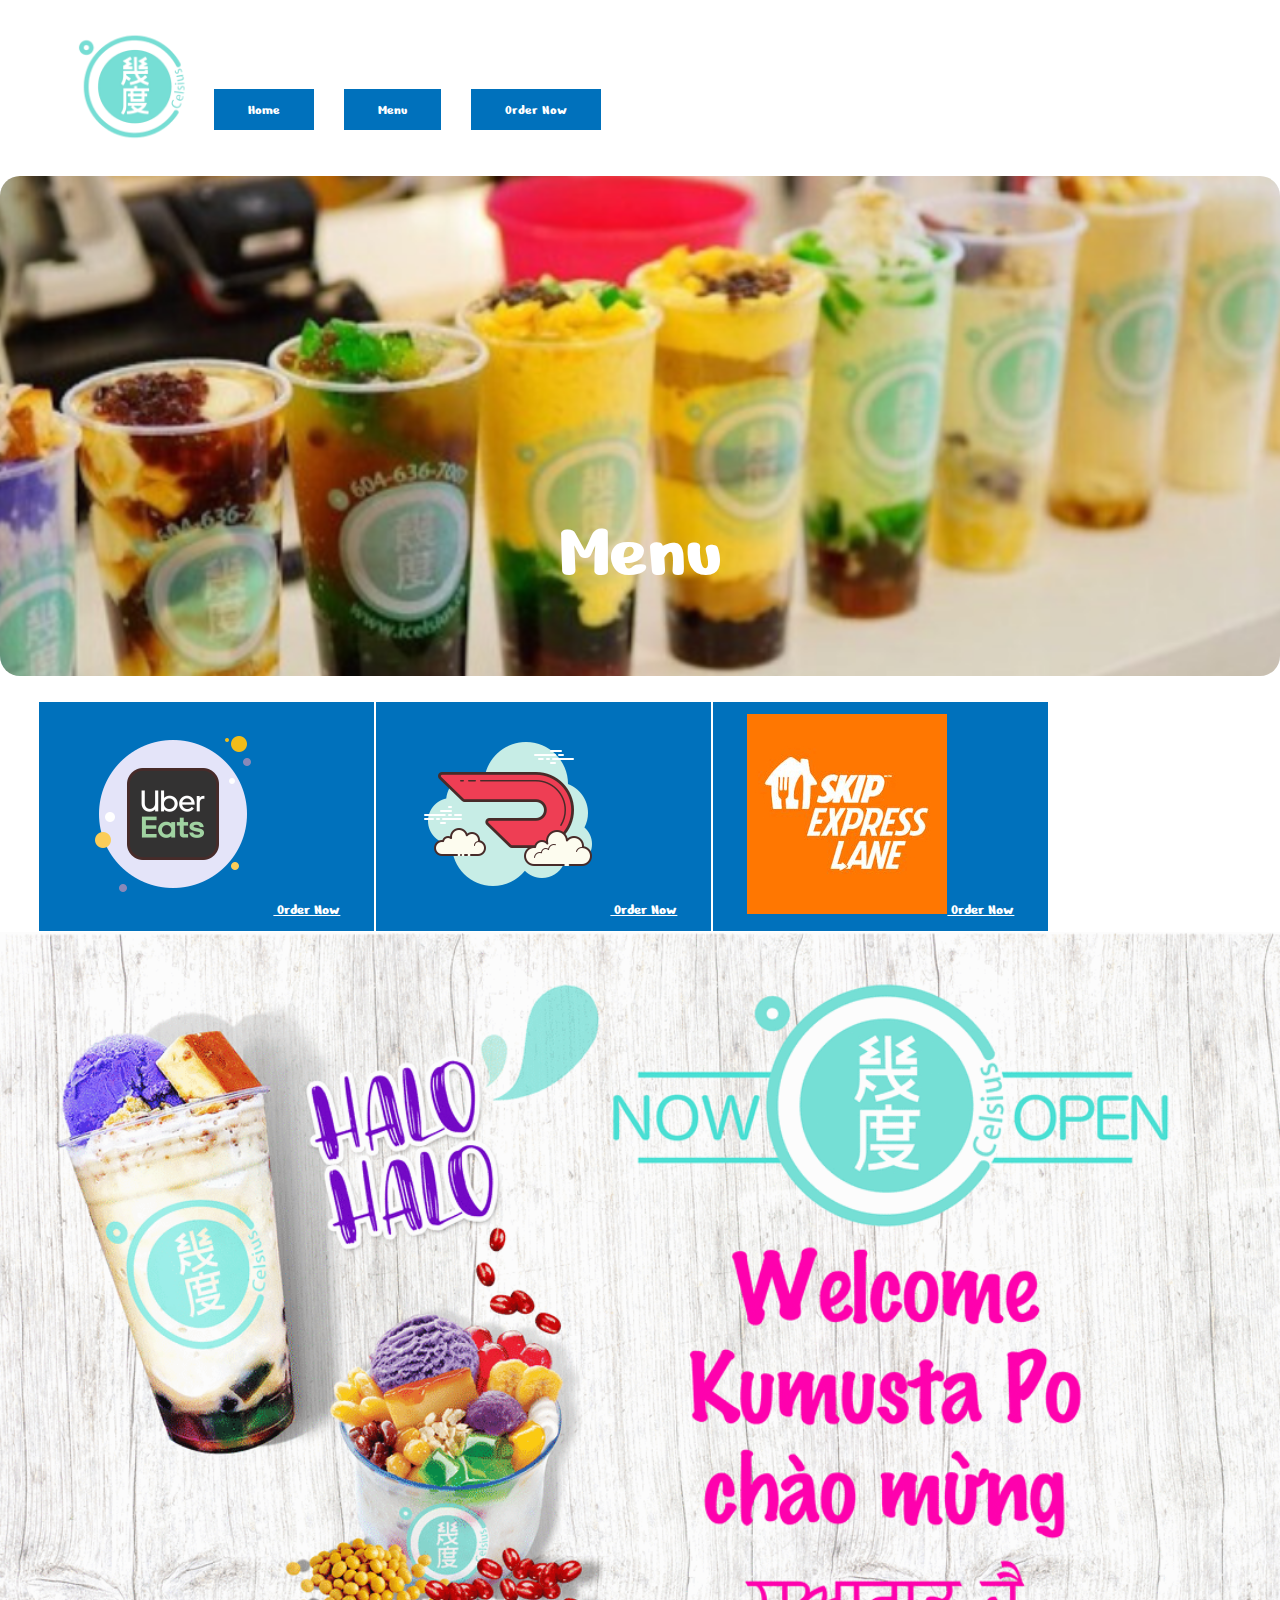
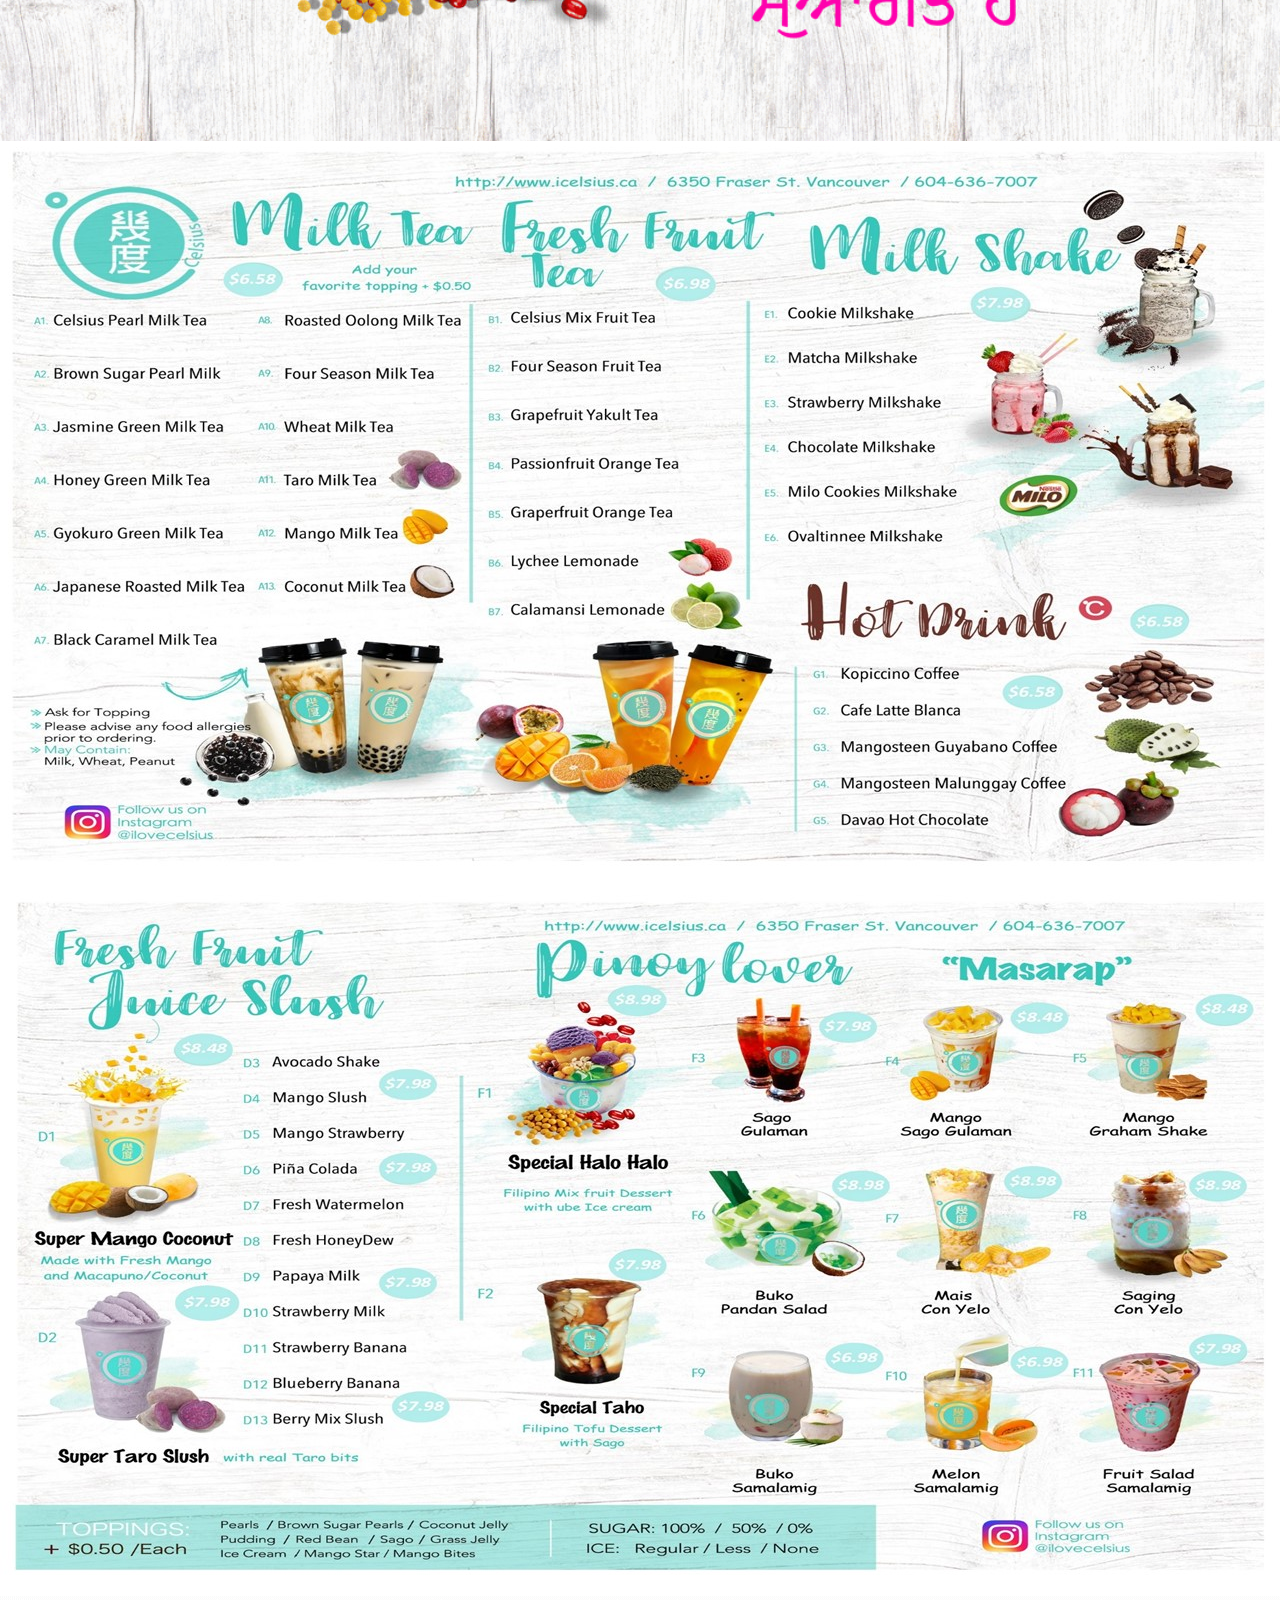
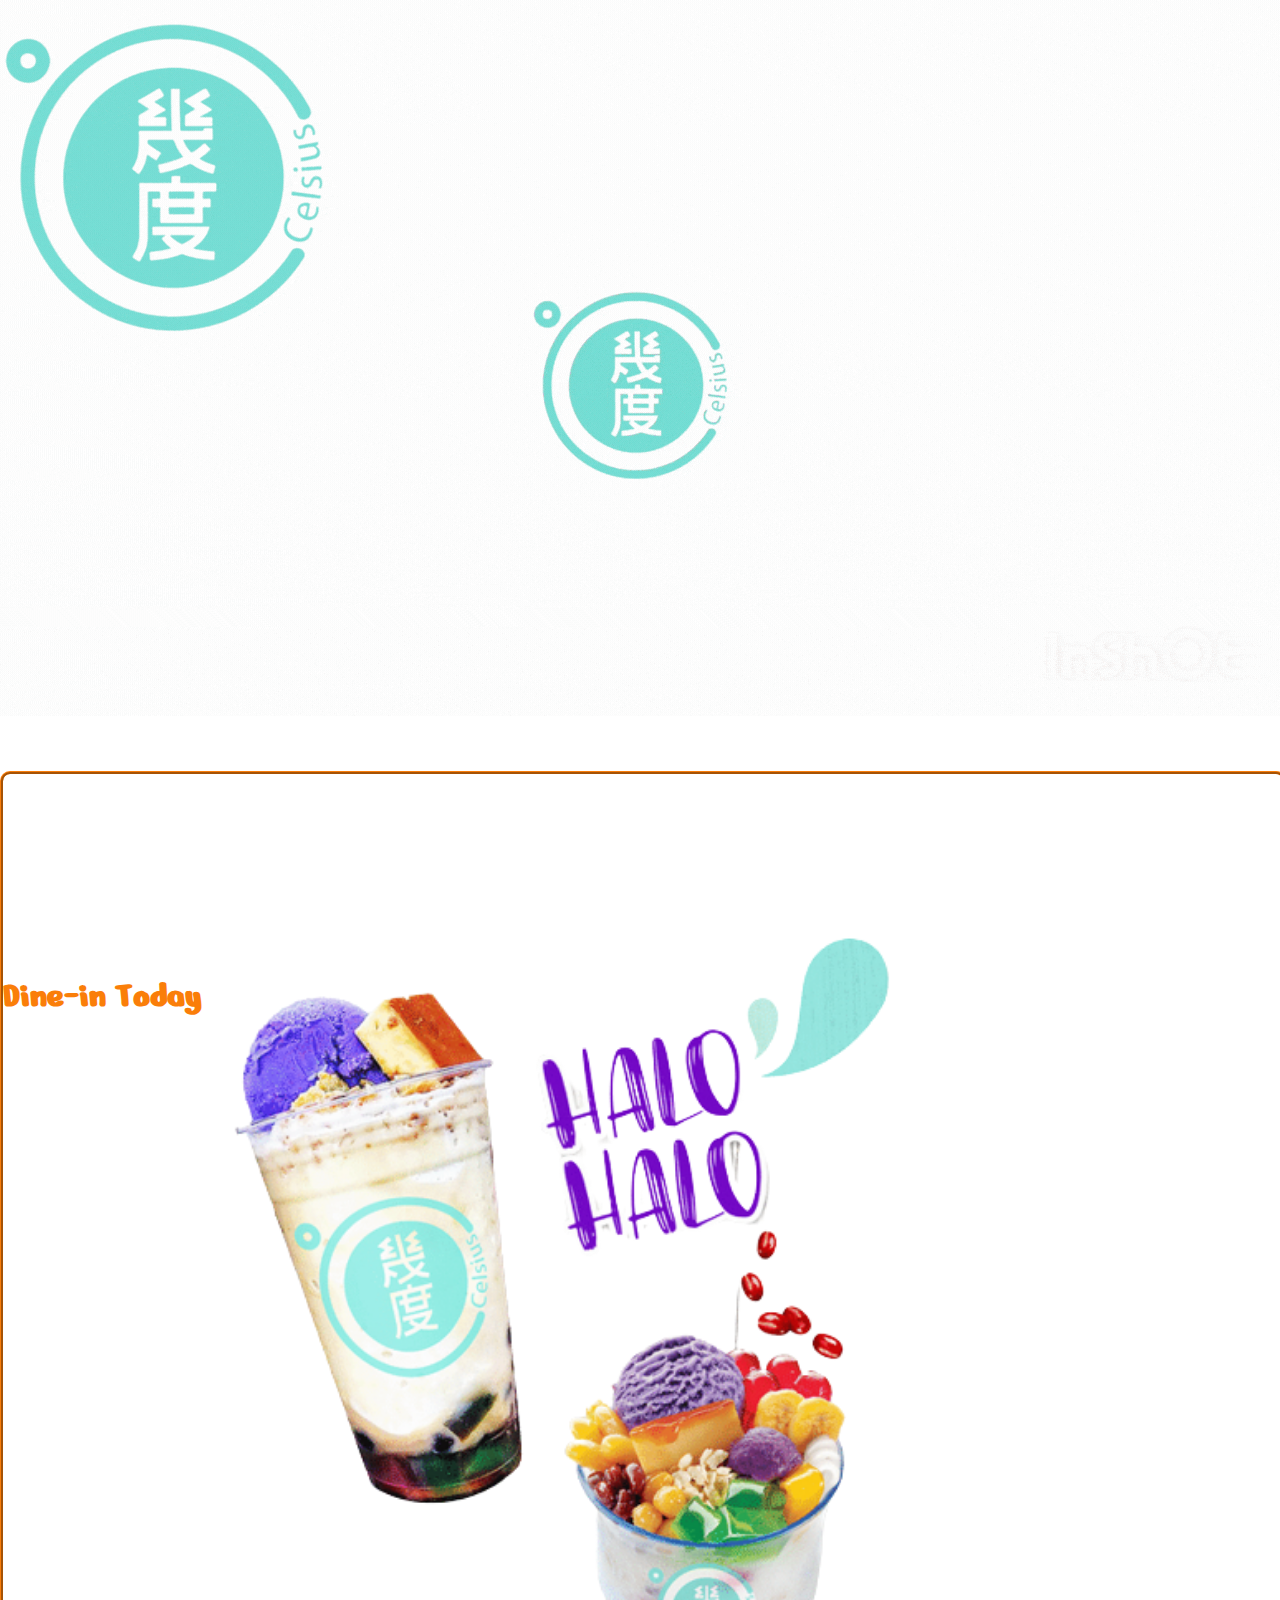
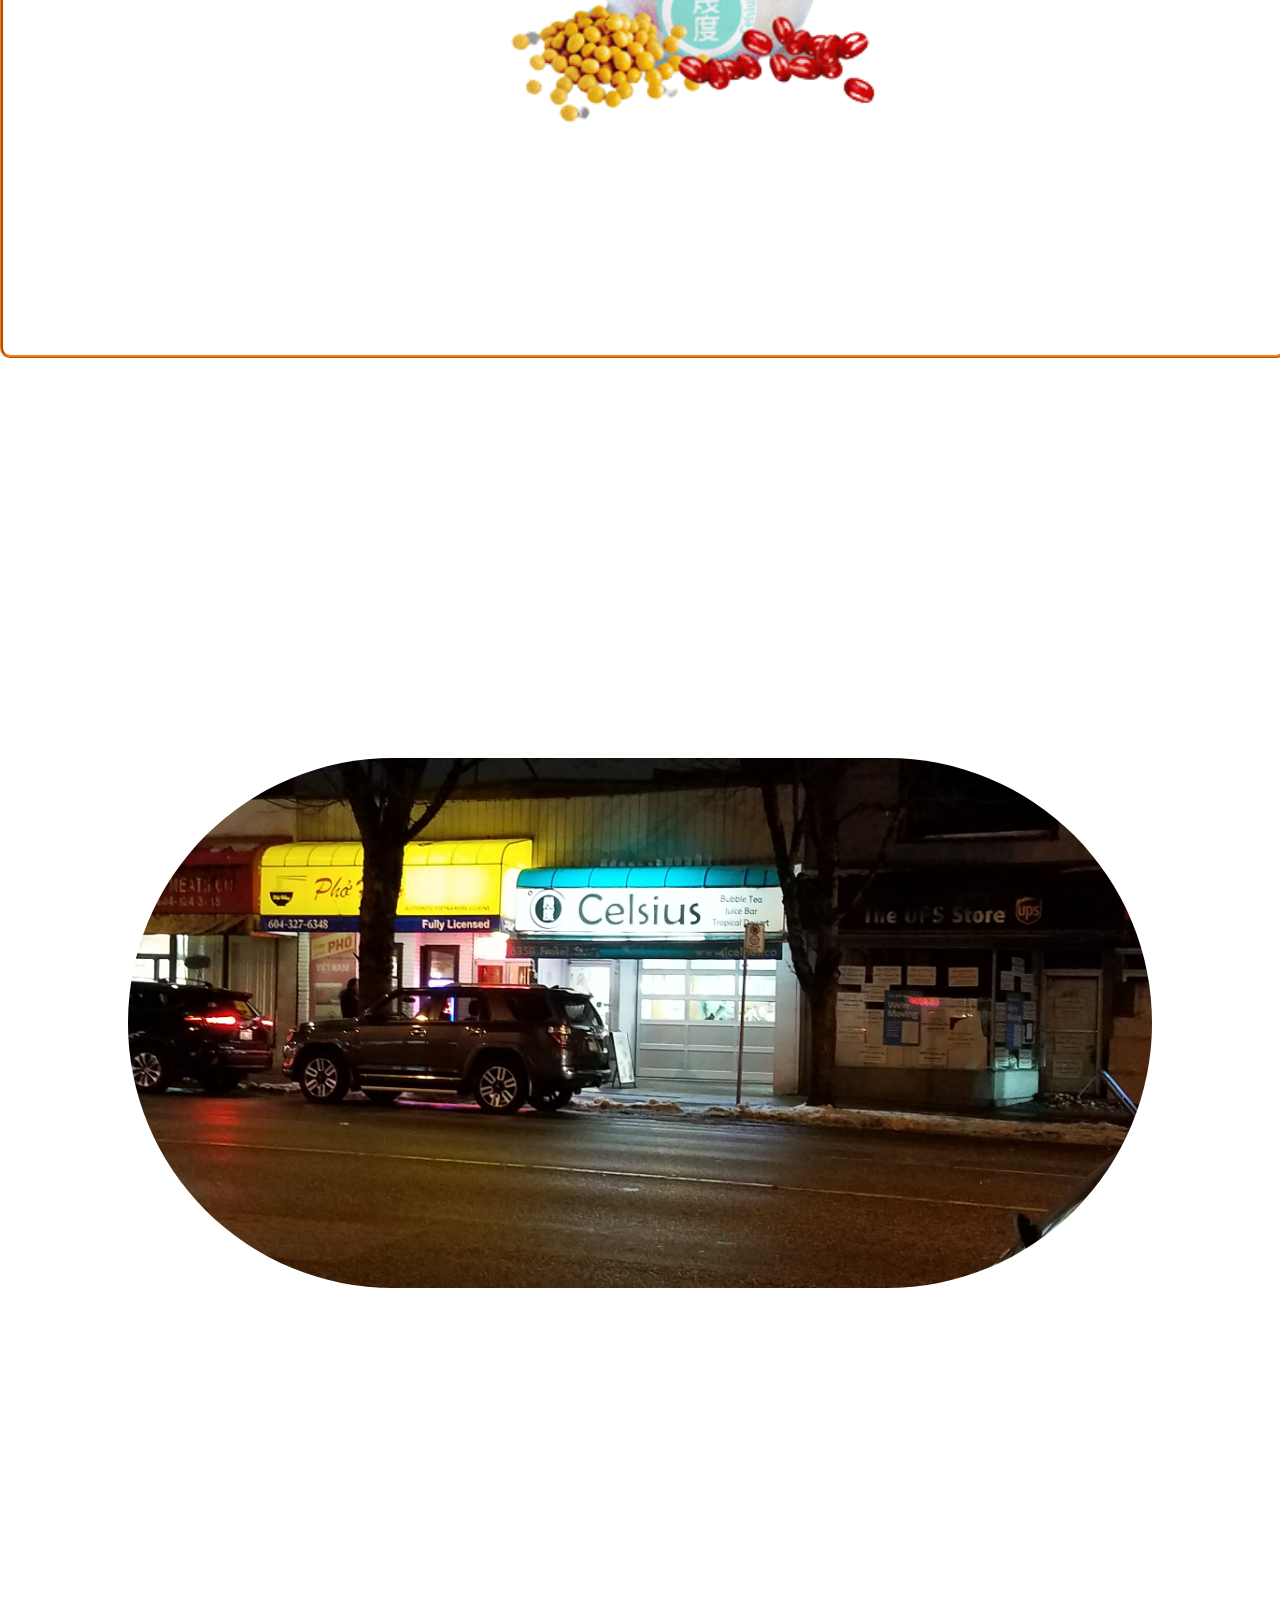
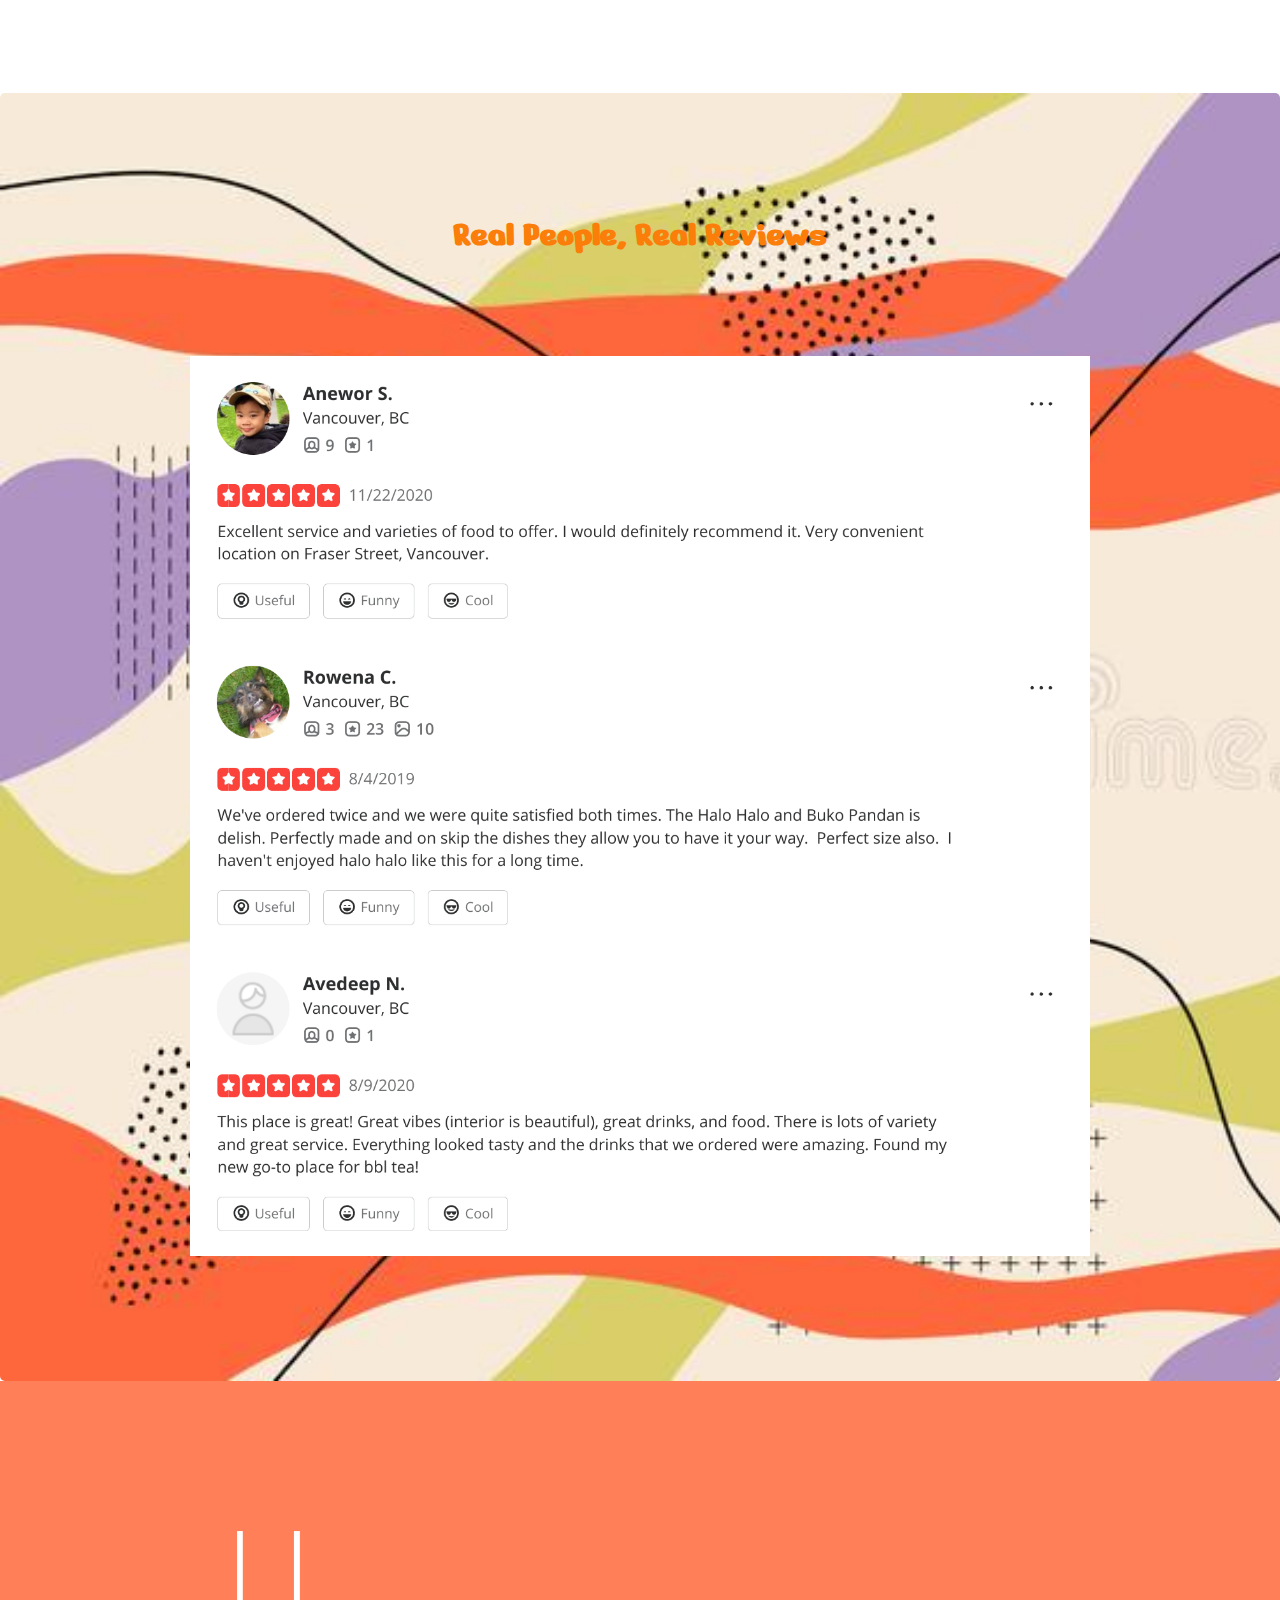
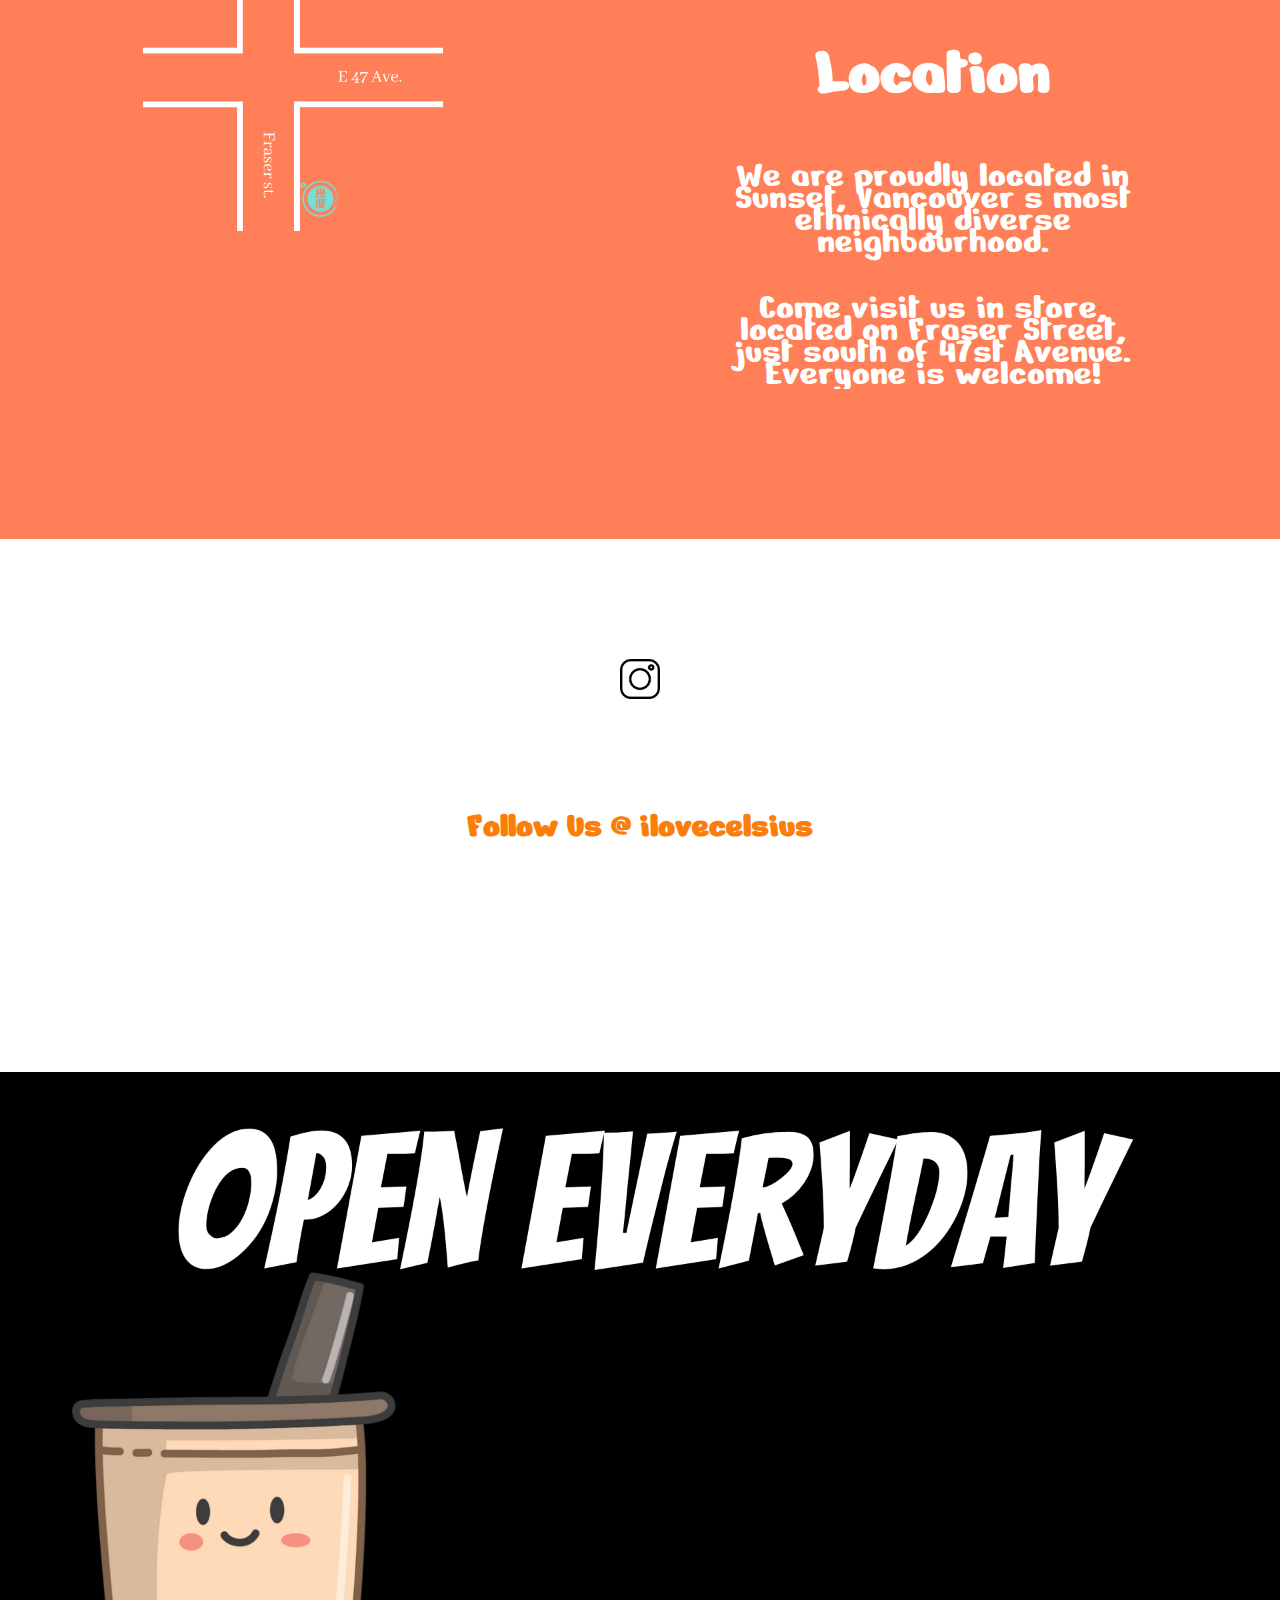
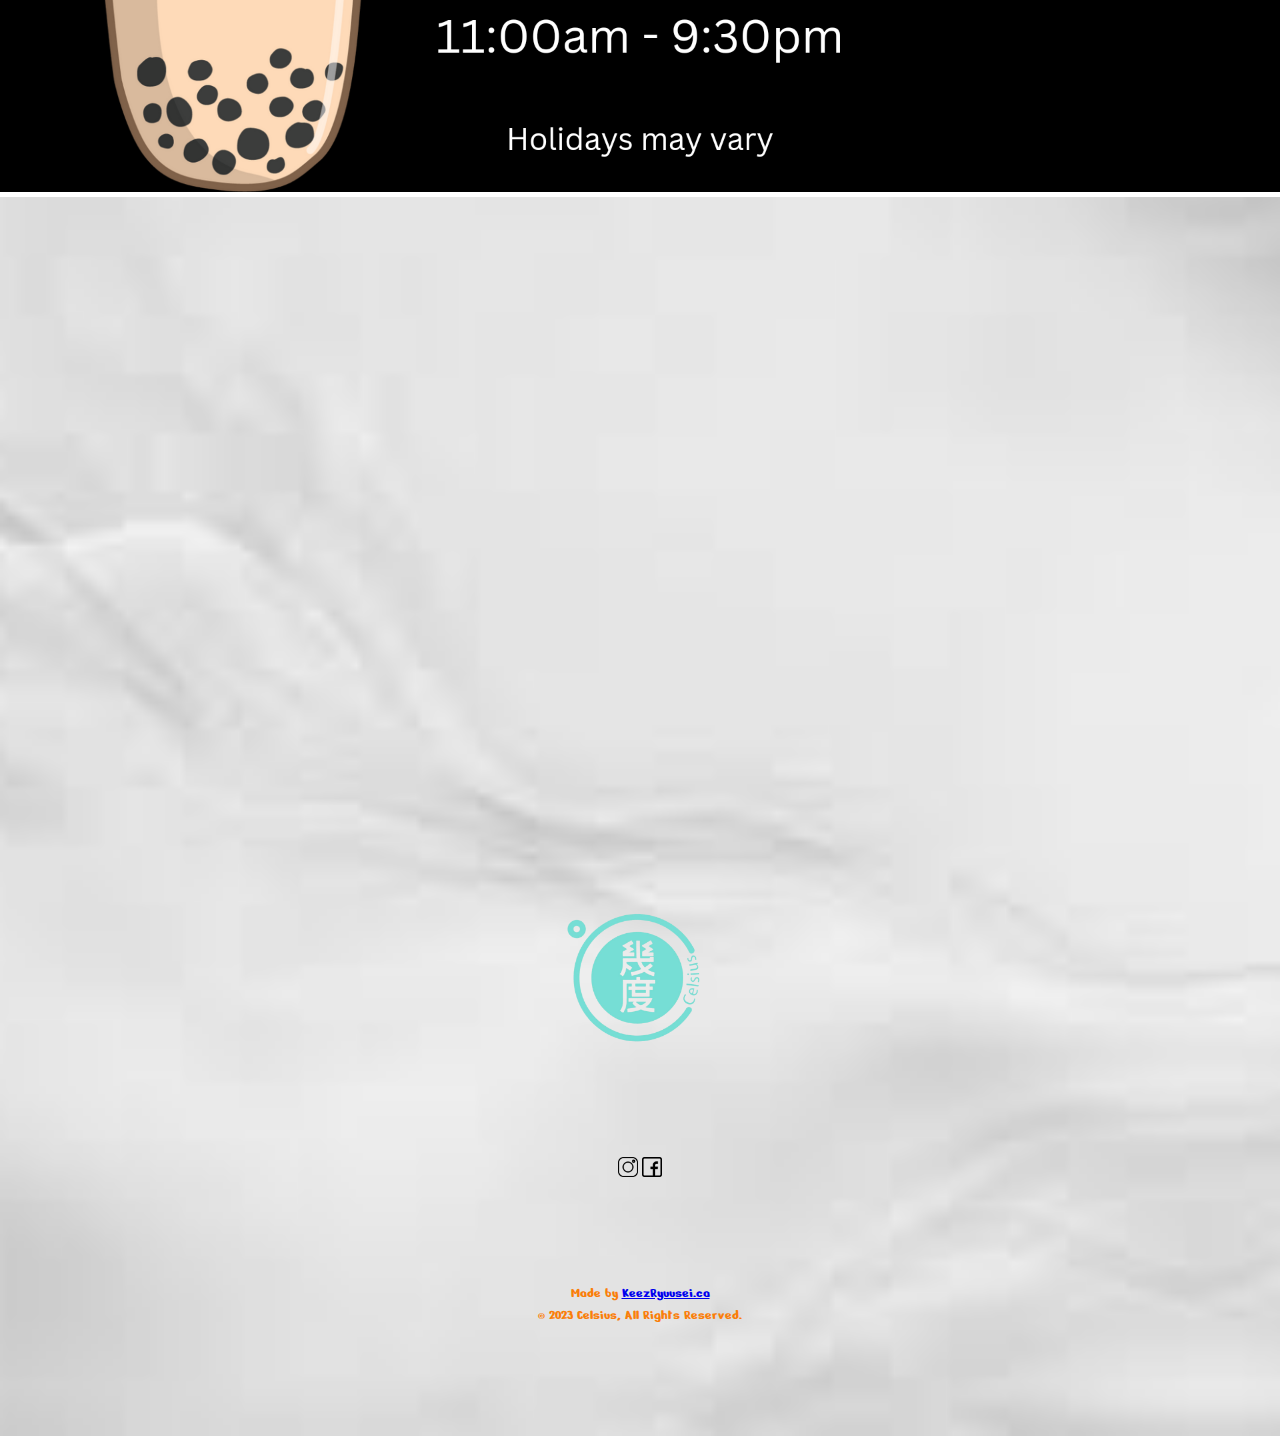
==== commit bb174dc6: "Add files via upload" ====
--- a/menu.html
+++ b/menu.html
@@ -156,9 +156,10 @@
 </section>
 <section class="bottom">
 
+
         <iframe src="https://www.google.com/maps/embed?pb=!1m18!1m12!1m3!1d2605.613590227903!2d-123.09270468503433!3d49.226854879325295!2m3!1f0!2f0!3f0!3m2!1i1024!2i768!4f13.1!3m3!1m2!1s0x548675a49e20fedd%3A0xf04a350b5f4be365!2sCelsius!5e0!3m2!1sen!2sca!4v1669513238213!5m2!1sen!2sca" padding-top:50px; width="500" height="500" style="border:0;" allowfullscreen="" item-align: left;loading="lazy" referrerpolicy="no-referrer-when-downgrade"></iframe>
 <div class="seo">
-
+<div><img src="logo1.png" class="tru" alt=""></div>
     <a href="https://www.instagram.com/ilovecelsius/?hl=en"><img src="instagram(1).png" class="hi" alt=""></a>
     <a href="https://www.facebook.com/ilovecelsius/"><img src="facebook(1).png" alt="" class="hi"></a>
     
--- a/style.css
+++ b/style.css
@@ -312,6 +312,9 @@
 .seo{
     display: block;
     padding: 15px;
+}
+.seo .tru{
+    width: 150px;
 }
 .pp{
     width: 100%;
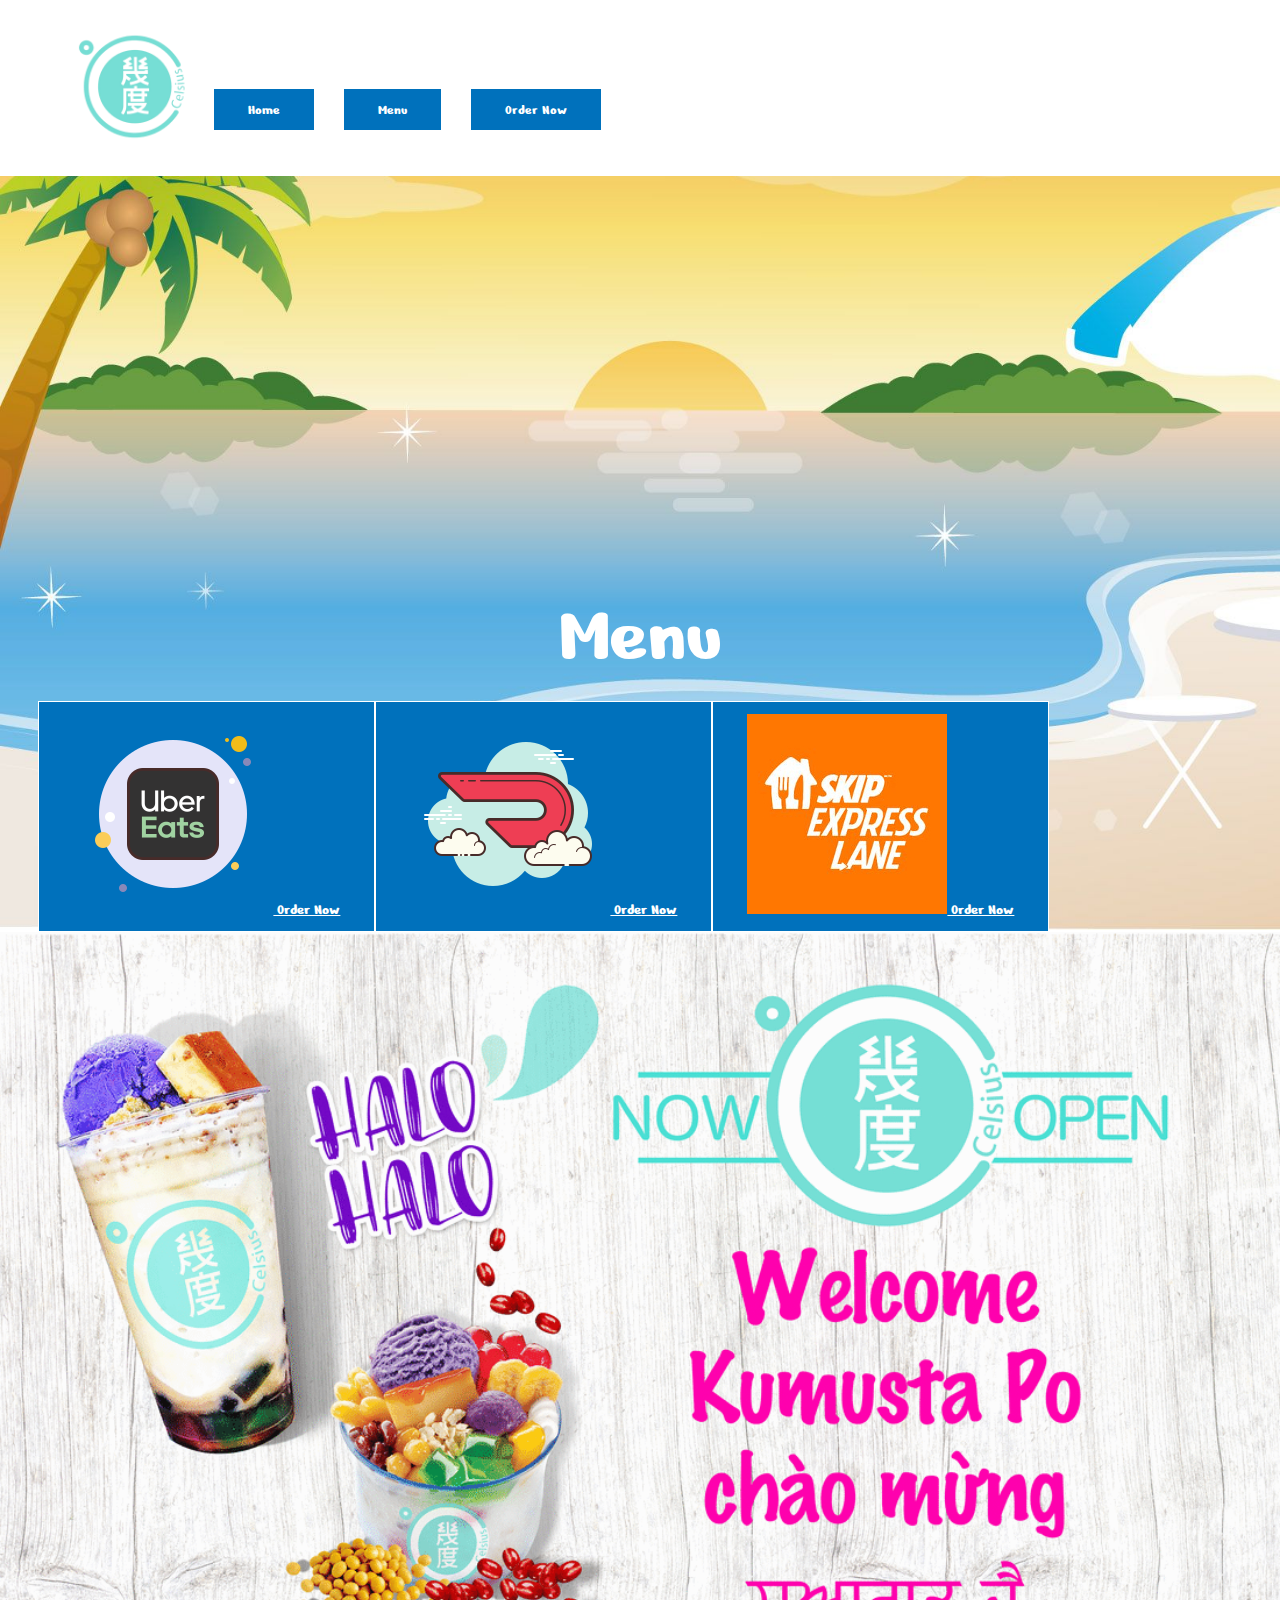
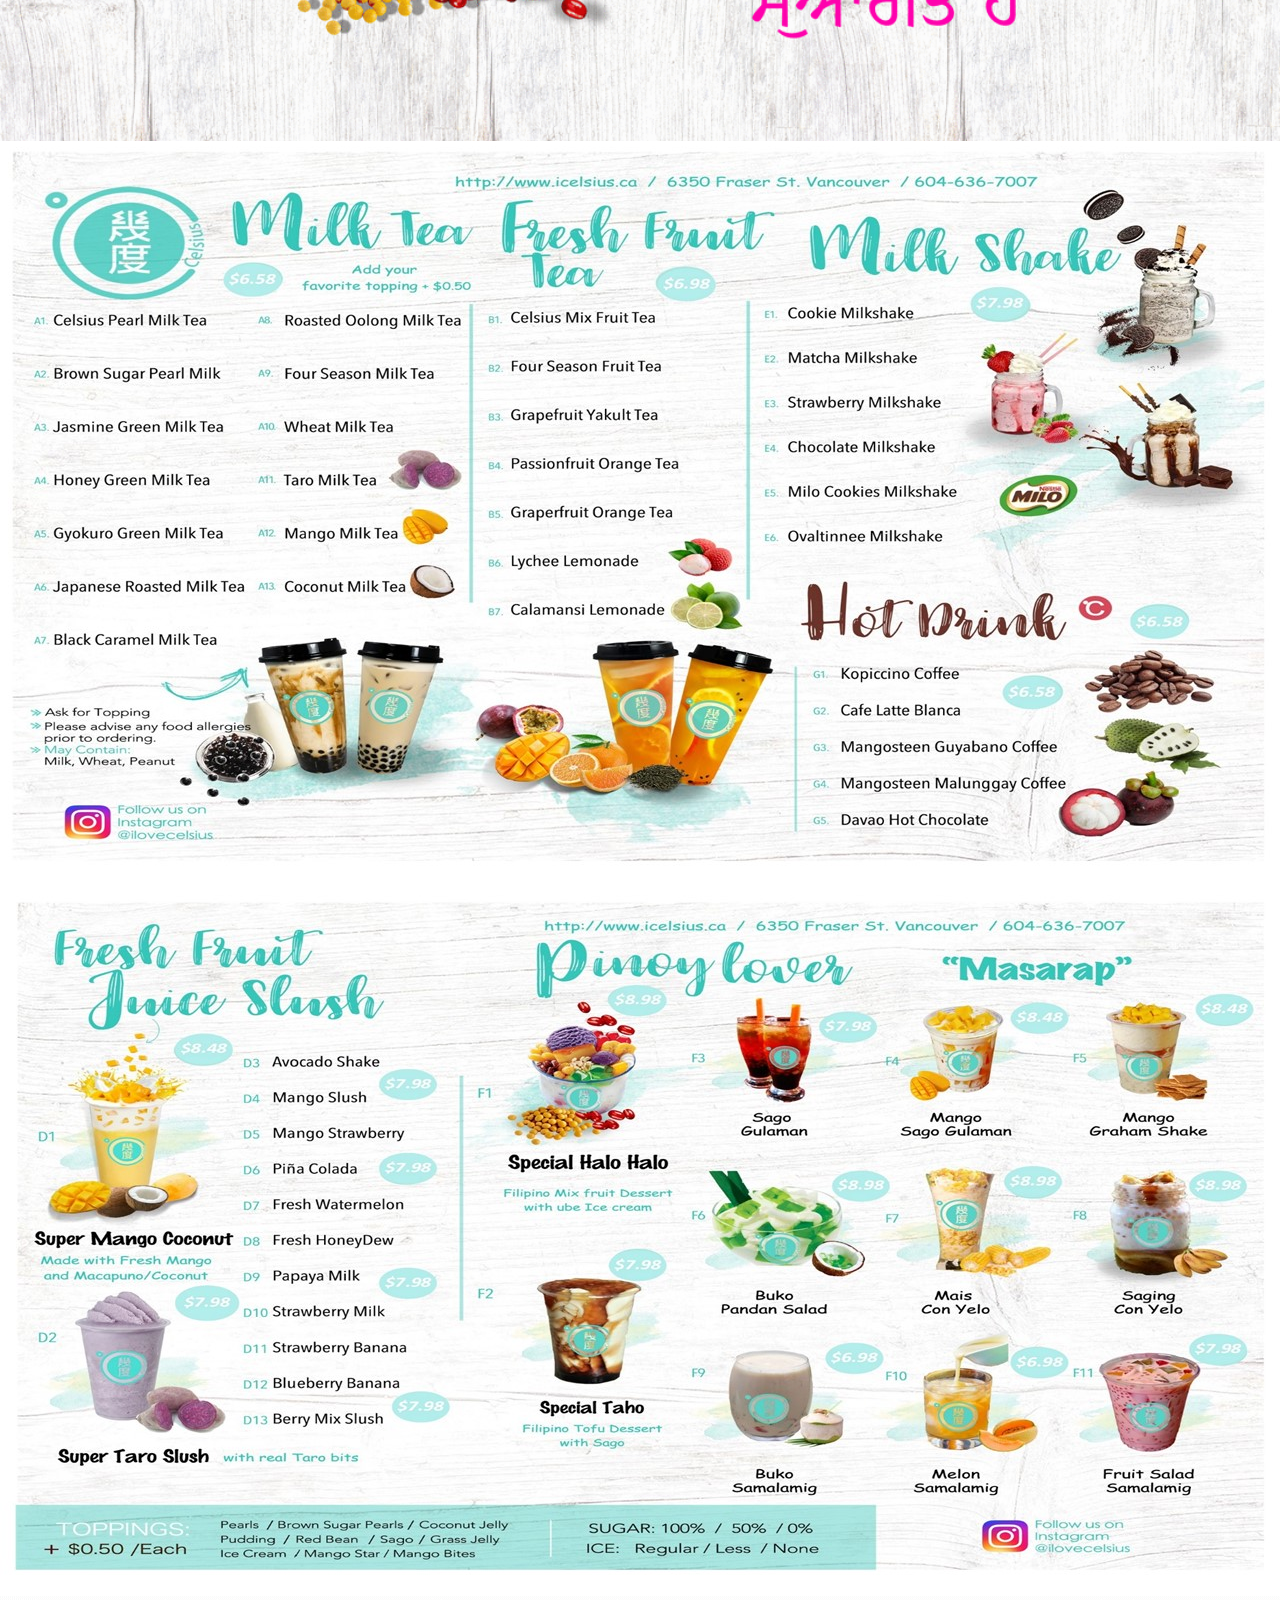
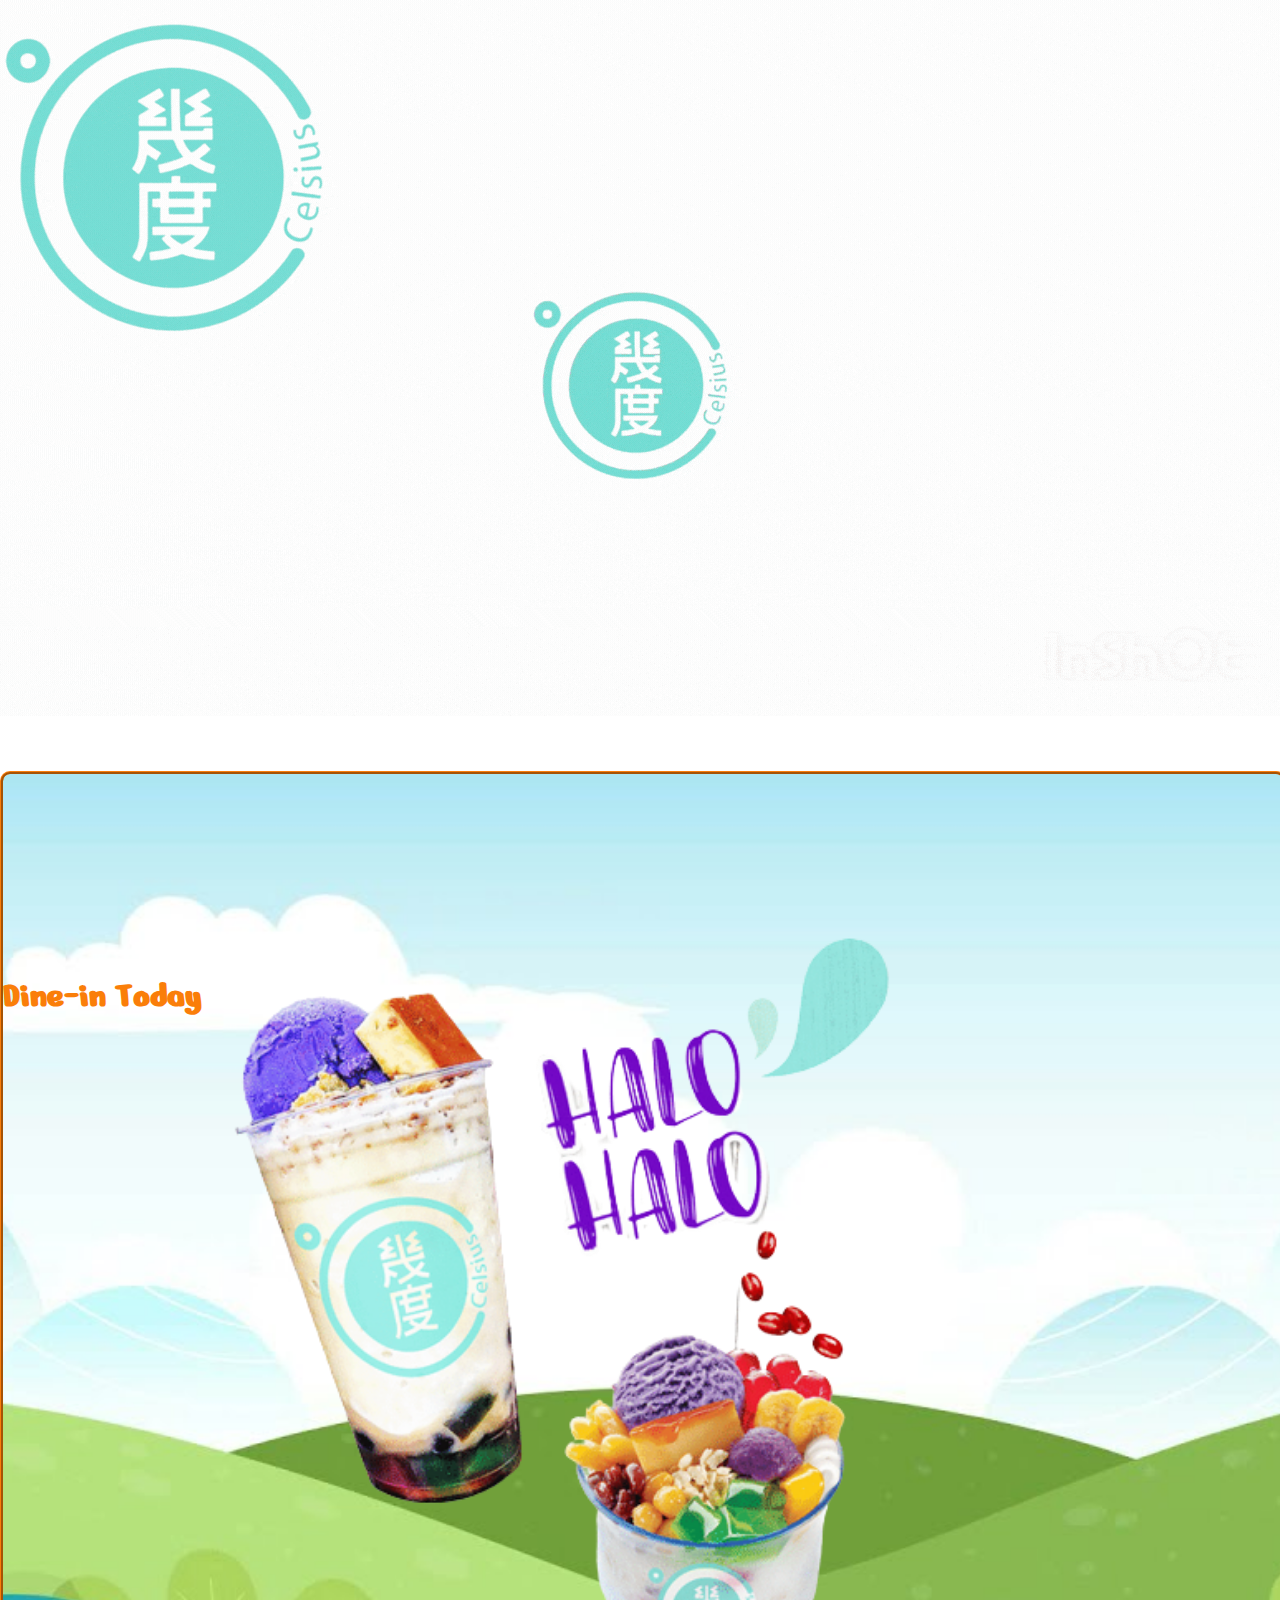
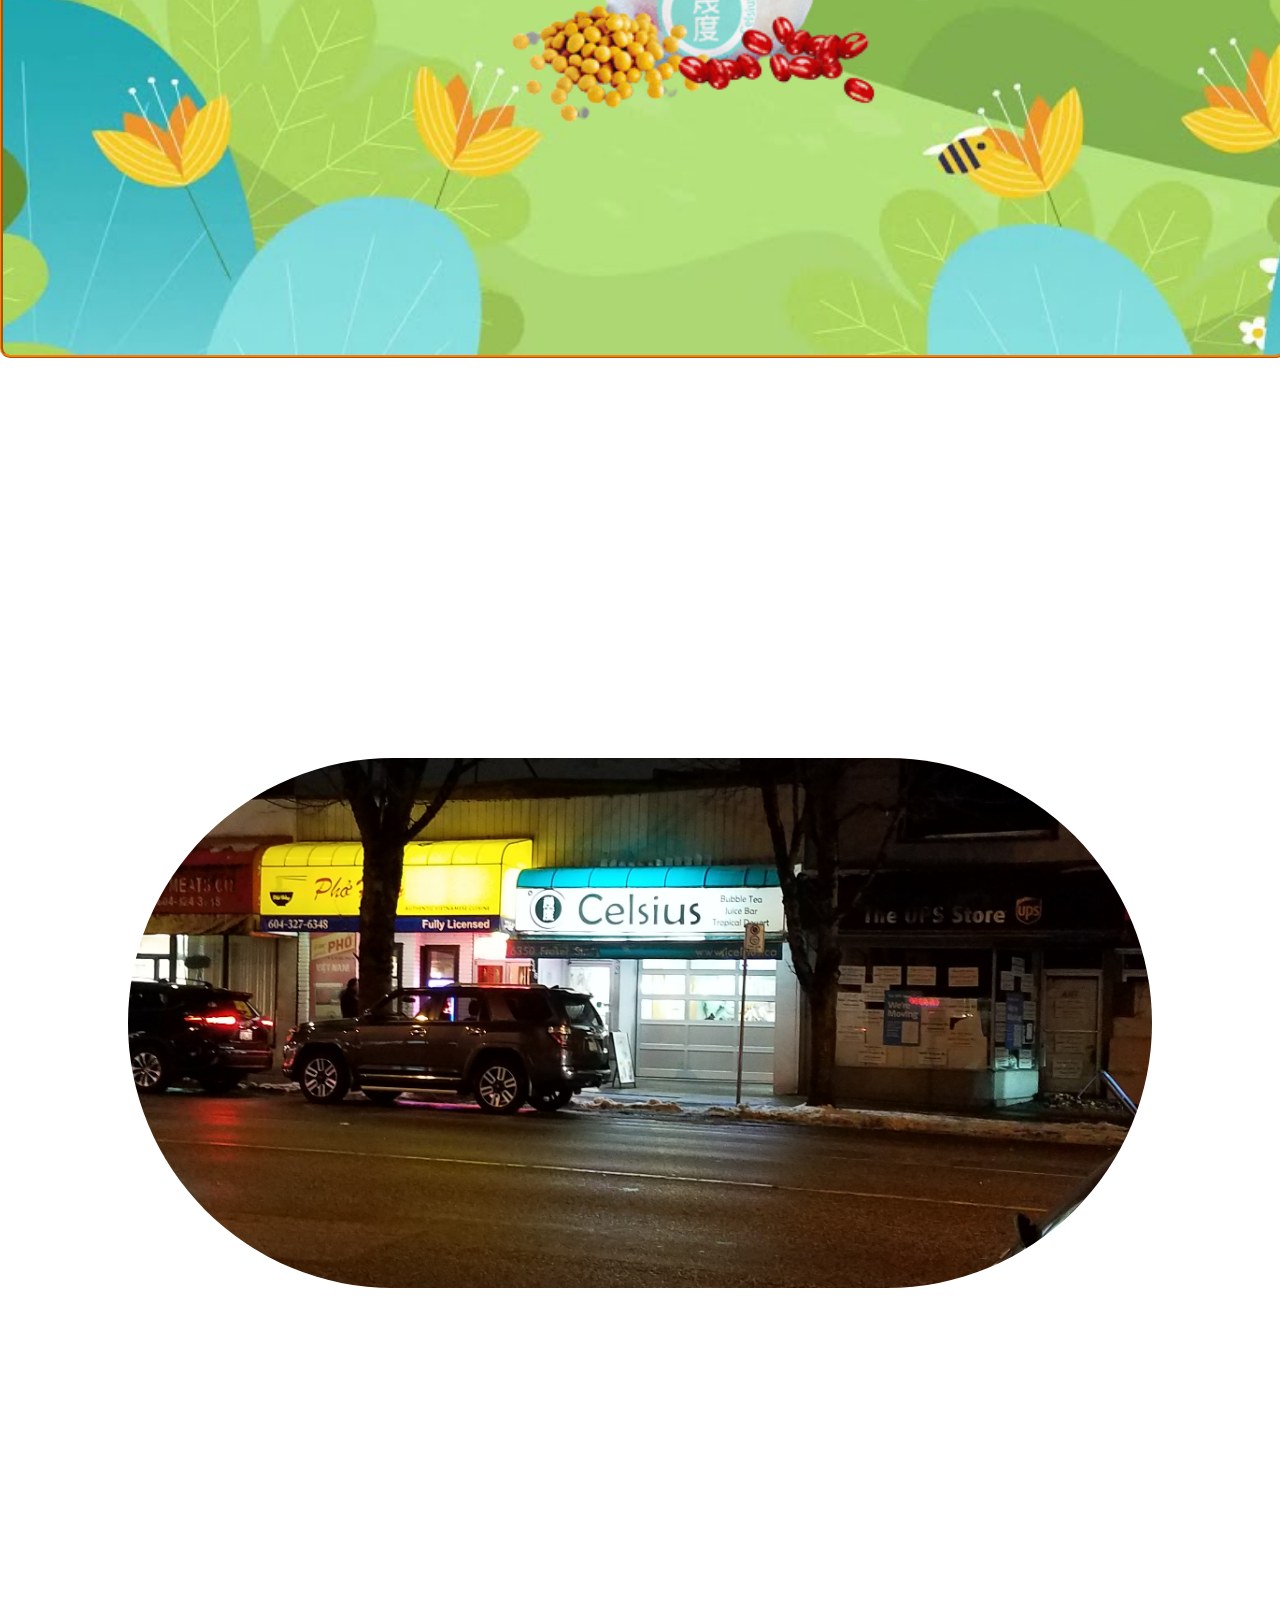
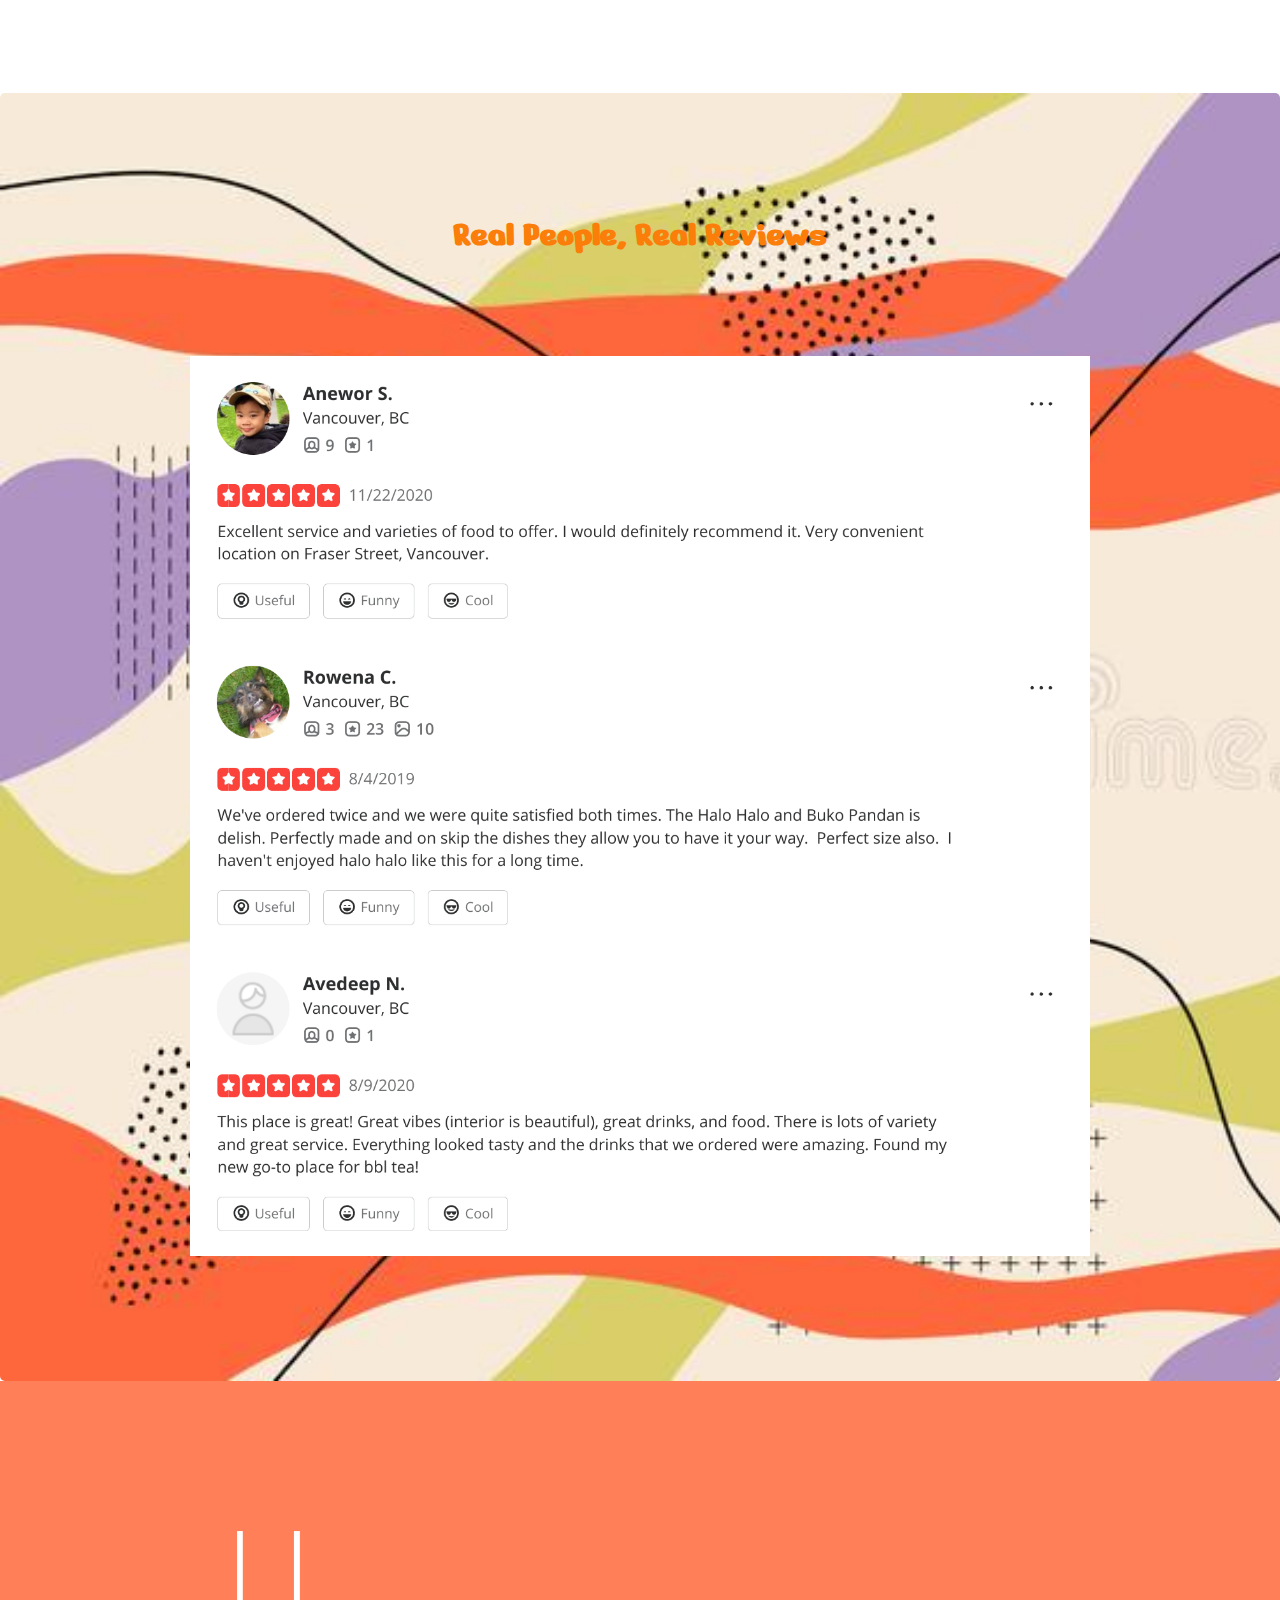
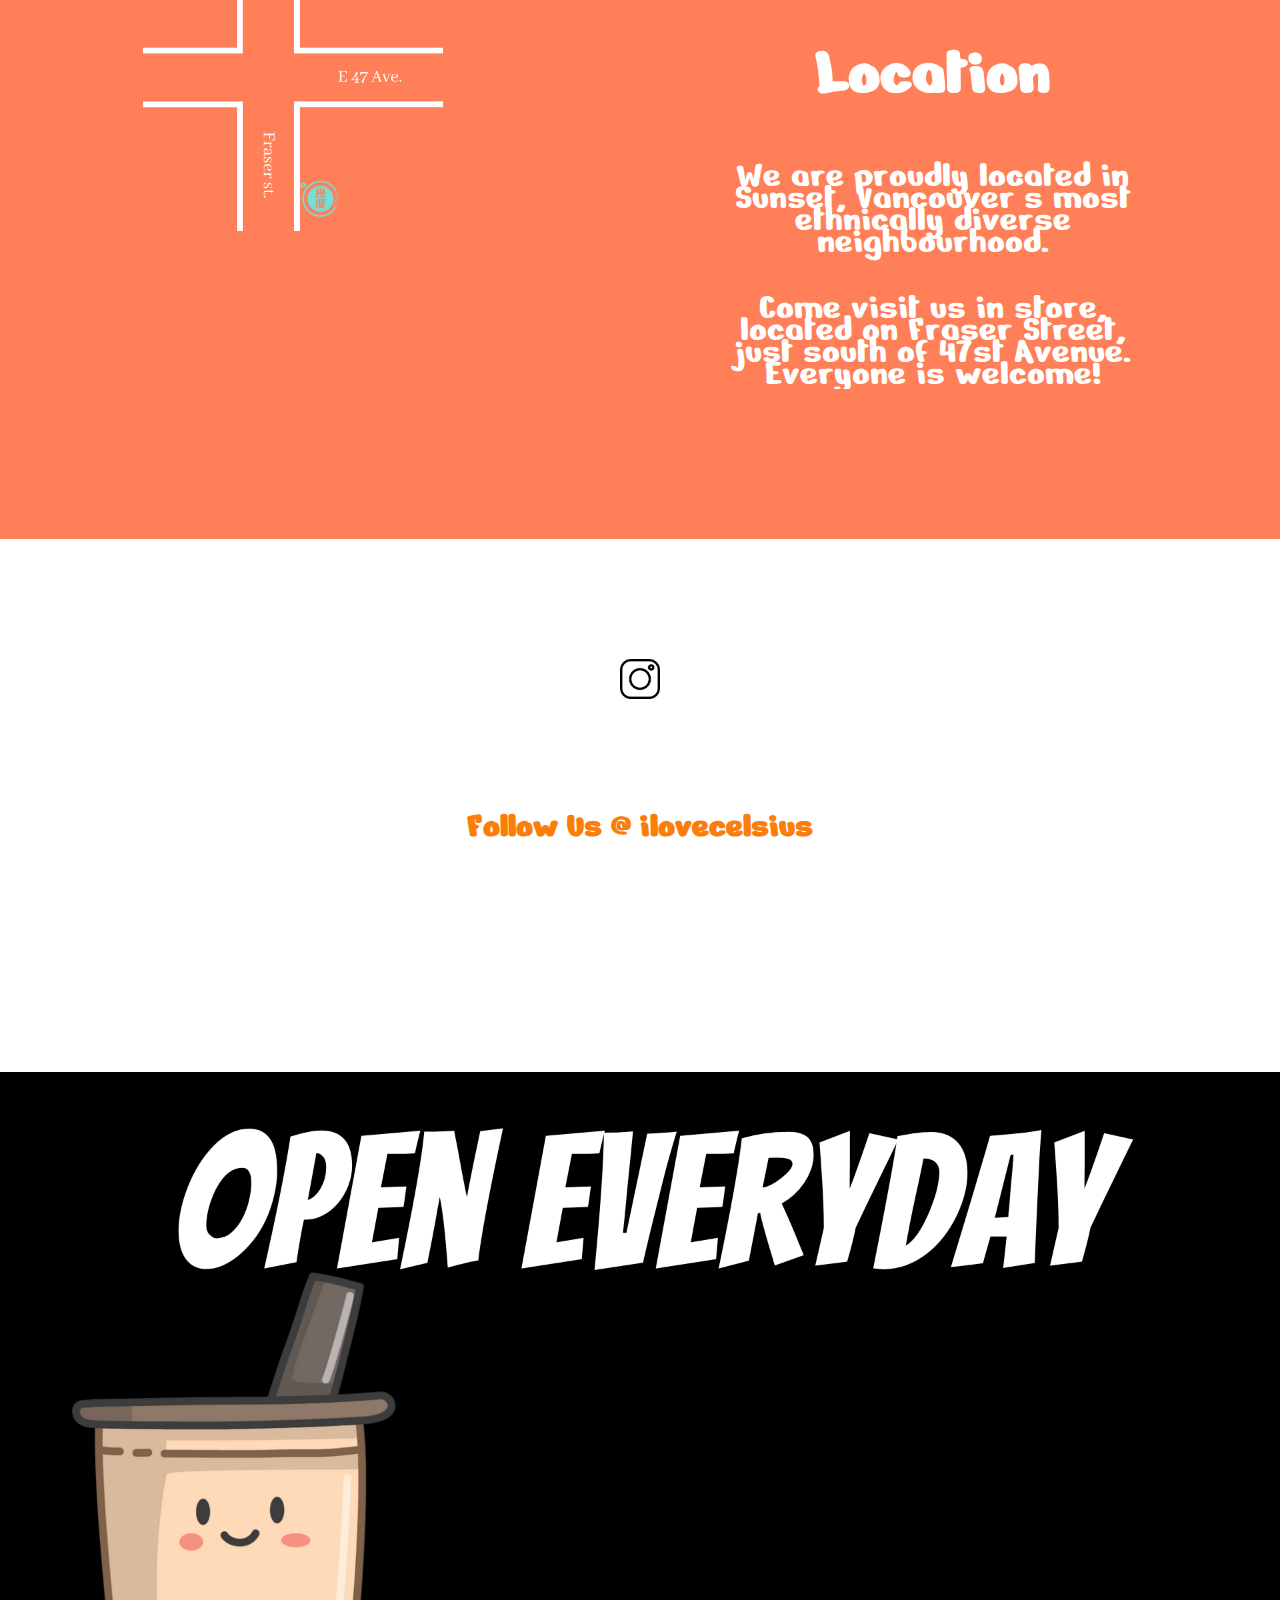
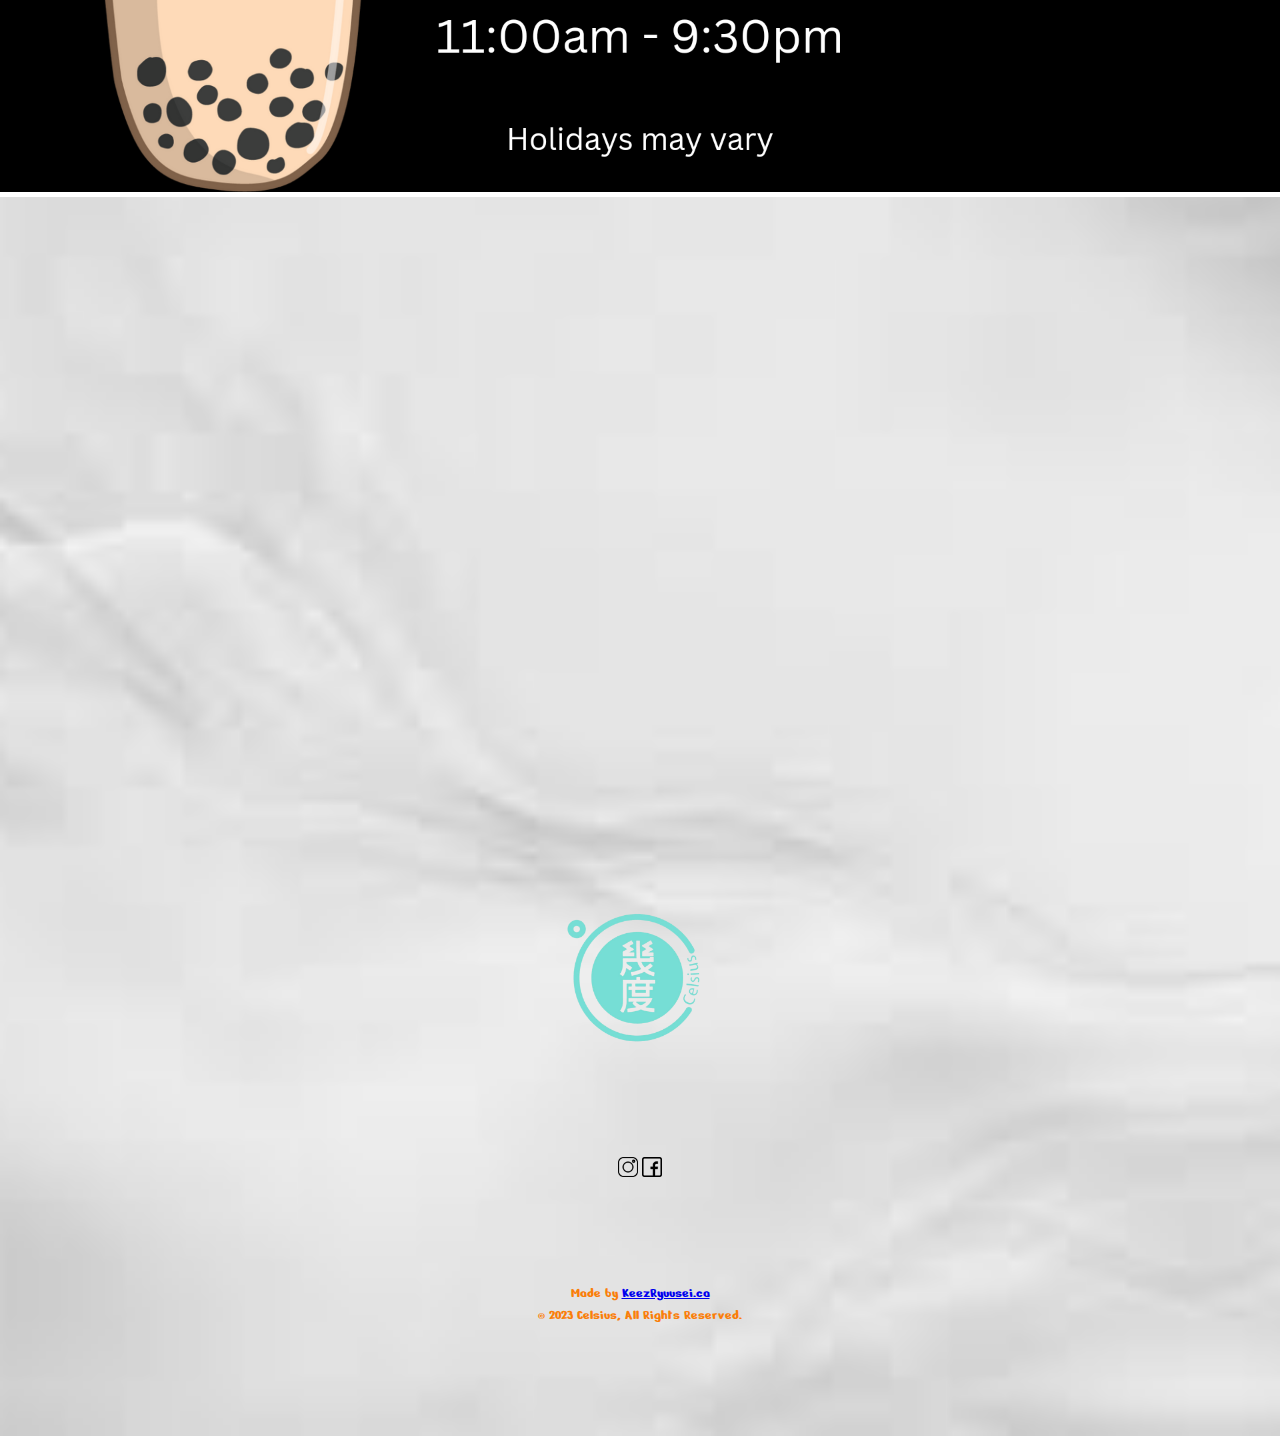
==== commit e66218b0: "Add files via upload" ====
--- a/menu.html
+++ b/menu.html
@@ -19,12 +19,12 @@
 
 </head>
 <body>
-    <nav>
+    <nav id="navbar">
     <div class="nav-links" id="navLinks">
         <i class="fa fa-times" onclick="hideMenu()"></i>
         
 
-        <ul >
+        <ul id="menu">
             
             <div><img src="logo1.png" alt="">
       
@@ -180,7 +180,22 @@
 
 </div>
 </section>
-
+<script>
+
+    var navbar = document.getElementById("navbar");
+    var menu = document.getElementById("menu");
+
+    window.onscroll = function(){
+        if(window.pageYOffset >= menu.offsetTop){
+            navbar.classList.add("sticky");
+
+        }
+        else{
+            navbar.classList.remove("sticky");
+        }
+    }
+
+</script>
 
     <script>
 
--- a/style.css
+++ b/style.css
@@ -7,17 +7,21 @@
 
 }
 
-
+nav.sticky{
+    position: fixed;
+    top: 0;
+    
+}
 header{
     width: 100%;
     background-color: #252525;
-    border-radius: 20px;
+    
     margin: auto;
     height: 500px;
-    background-image: url(6.png);
+    background-image: url(bg1.jpg);
     background-size: cover;
     
-    position: relative;
+    position:-webkit-sticky;
     background-attachment: fixed;
   background-position: center;
   background-repeat: no-repeat;
@@ -60,11 +64,12 @@
     font-size: 80px;
     color: #fff;
     font-weight: 200;
+    position:-webkit-sticky;
 }
 .text-box p{
     margin: 10px 0 40px;
     font-size: 42px;
-    
+    position:-webkit-sticky;
     color: #fff;
 }
 
@@ -94,7 +99,7 @@
     
     background-size: cover;
     
-    position: relative;
+    position:-webkit-sticky;
     background-attachment: fixed;
   background-position: center;
   background-repeat: no-repeat;
@@ -103,6 +108,10 @@
     padding-top: 25px;
 
 }
+.break a{
+    position:-webkit-sticky;
+
+}
 .breakk{
     min-height: 200px;
     width: 100%;
@@ -112,8 +121,8 @@
     background-size: cover;
     
     background-image: url(bg4.jpg);
-    position: relative;
-    background-attachment: fixed;
+    position:-webkit-sticky;
+    
   background-position: center;
   background-repeat: no-repeat;
     padding-top: 100px;
@@ -123,6 +132,7 @@
 }
 .breakk img{
     width: 700px;
+    position:-webkit-sticky;
 }
 .about{
 
@@ -131,7 +141,7 @@
     background-image: url(4.png);
     background-size: cover;
     
-    position: relative;
+    position:-webkit-sticky;
     background-attachment: fixed;
   background-position: center;
   background-repeat: no-repeat;
@@ -163,6 +173,7 @@
     justify-content: space-between;
     align-items: left;
    
+   
     
 }
 nav img{
@@ -267,7 +278,7 @@
     margin: auto;
     display: flex;
    
-    position: relative;
+    position:-webkit-sticky;
     
     margin-top: 50px;
     border: #fa7e09;
@@ -363,7 +374,7 @@
     background-image: url(bg5.jpg);
     margin: auto;
     width: 100%;
-
+    position:-webkit-sticky;
     background-position: center;
     background-size: cover;
     
@@ -656,6 +667,7 @@
  @media(max-width: 900px){
     .so{
         display: block;
+        width: 30px;
     }
     .logo{
         display: block;
@@ -868,7 +880,7 @@
         display: block;
         color: #0071bc;
         margin: 16px;
-        font-size: 22px;
+        font-size: 32px;
         cursor: pointer;
         transition: 1s;
 
@@ -879,9 +891,10 @@
         display: block;
         color: #0071bc;
         margin: 16px;
-        font-size: 22px;
+        font-size: 32px;
         cursor: pointer;
         transition: 1s;
+
     }
     
     .nav-links ul{
@@ -908,7 +921,7 @@
     margin: auto;
     display: flex;
    
-    position: relative;
+    position: -webkit-sticky;
     
     margin-top: 50px;
     border: #fa7e09;
@@ -988,7 +1001,7 @@
     background-image: url(bg5.jpg);
     margin: auto;
     width: 100%;
-
+    position:-webkit-sticky;
     background-position: center;
     background-size: cover;
     
@@ -1009,16 +1022,18 @@
     box-sizing: border-box;
     transition: 0.5s;
     text-align: center;
-    
+    position:-webkit-sticky;
     background-size: cover;
     background-image: url(bg2.jpg);
-    position: relative;
+    
+    
     
 }
 .social img{
     width: 900px;
     padding-top: 100px;
     padding-bottom: 100px;
+    position:-webkit-sticky;
 }
 .sociall{
     flex-basis: 31%;
@@ -1031,7 +1046,7 @@
     justify-content: space-around;
     background-size: cover;
     background-color: #fff;
-    position: relative;
+    position:-webkit-sticky;
     
 }
 .sociall img{
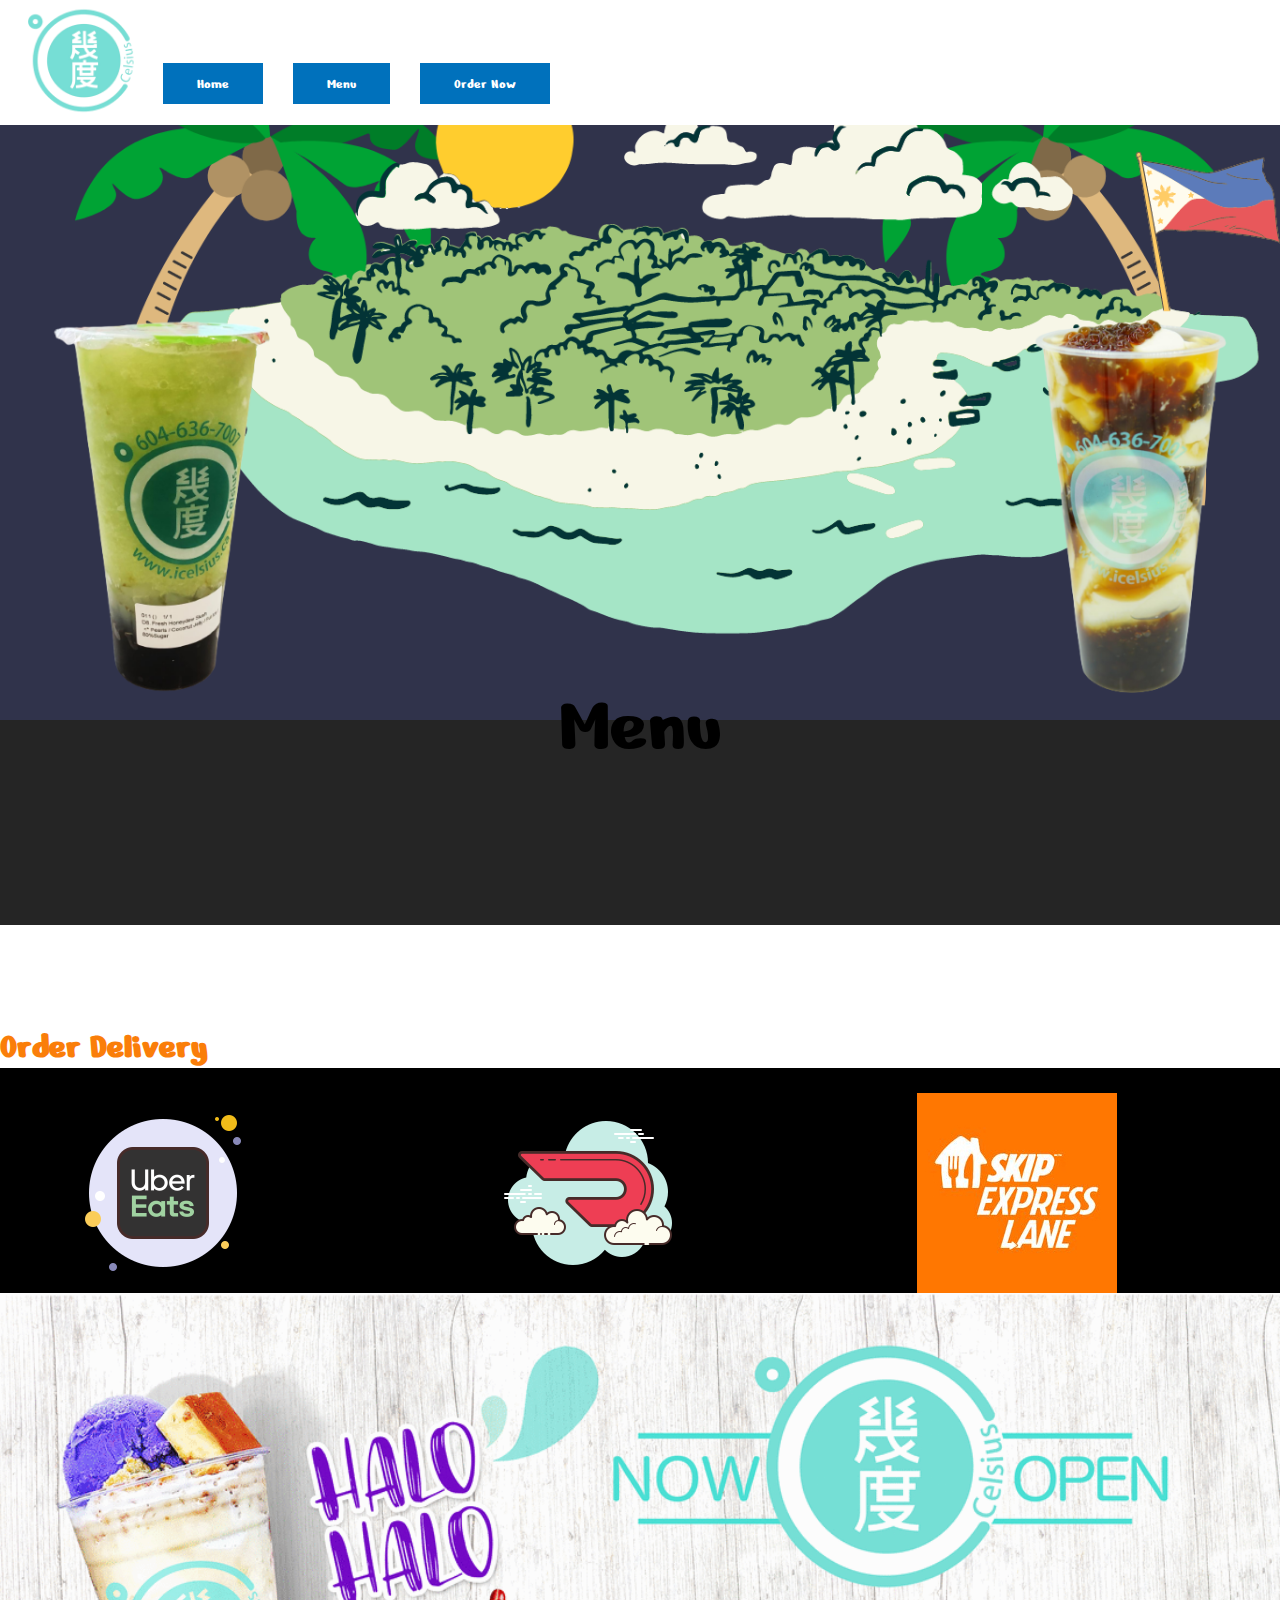
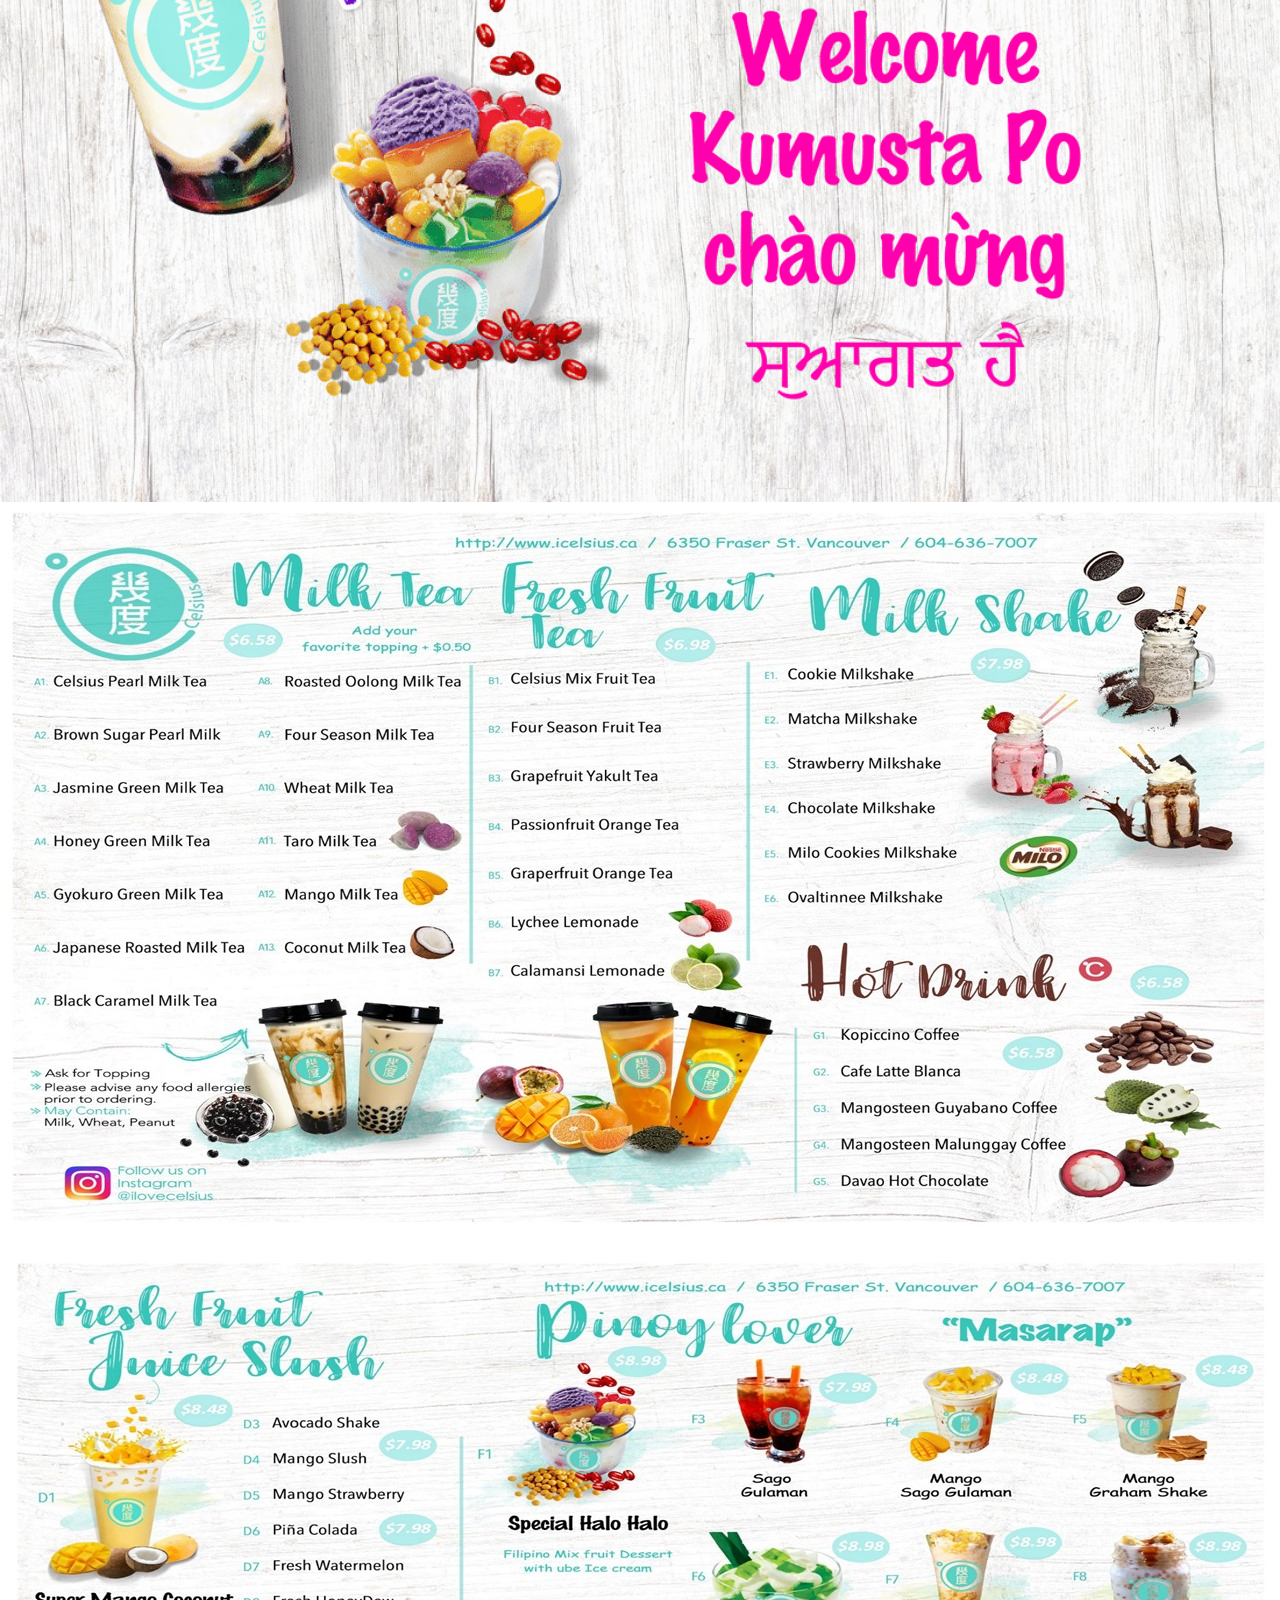
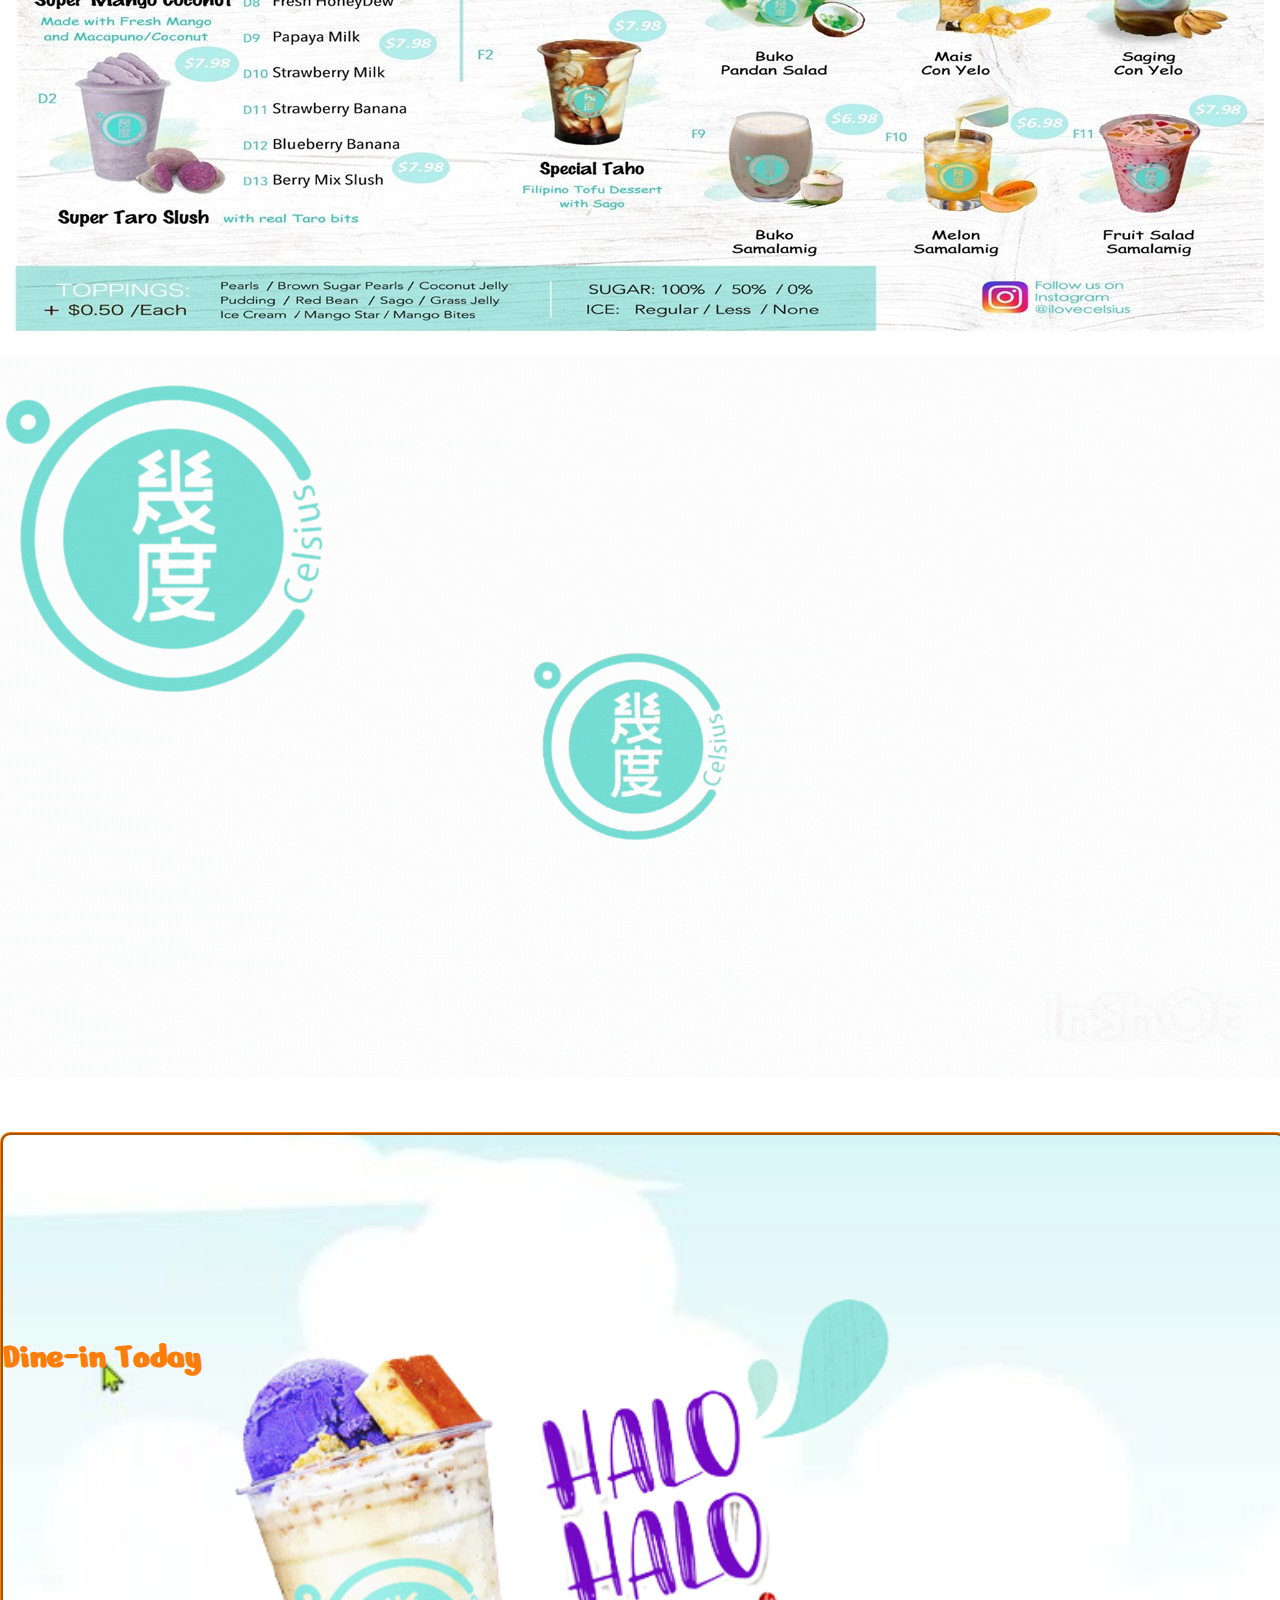
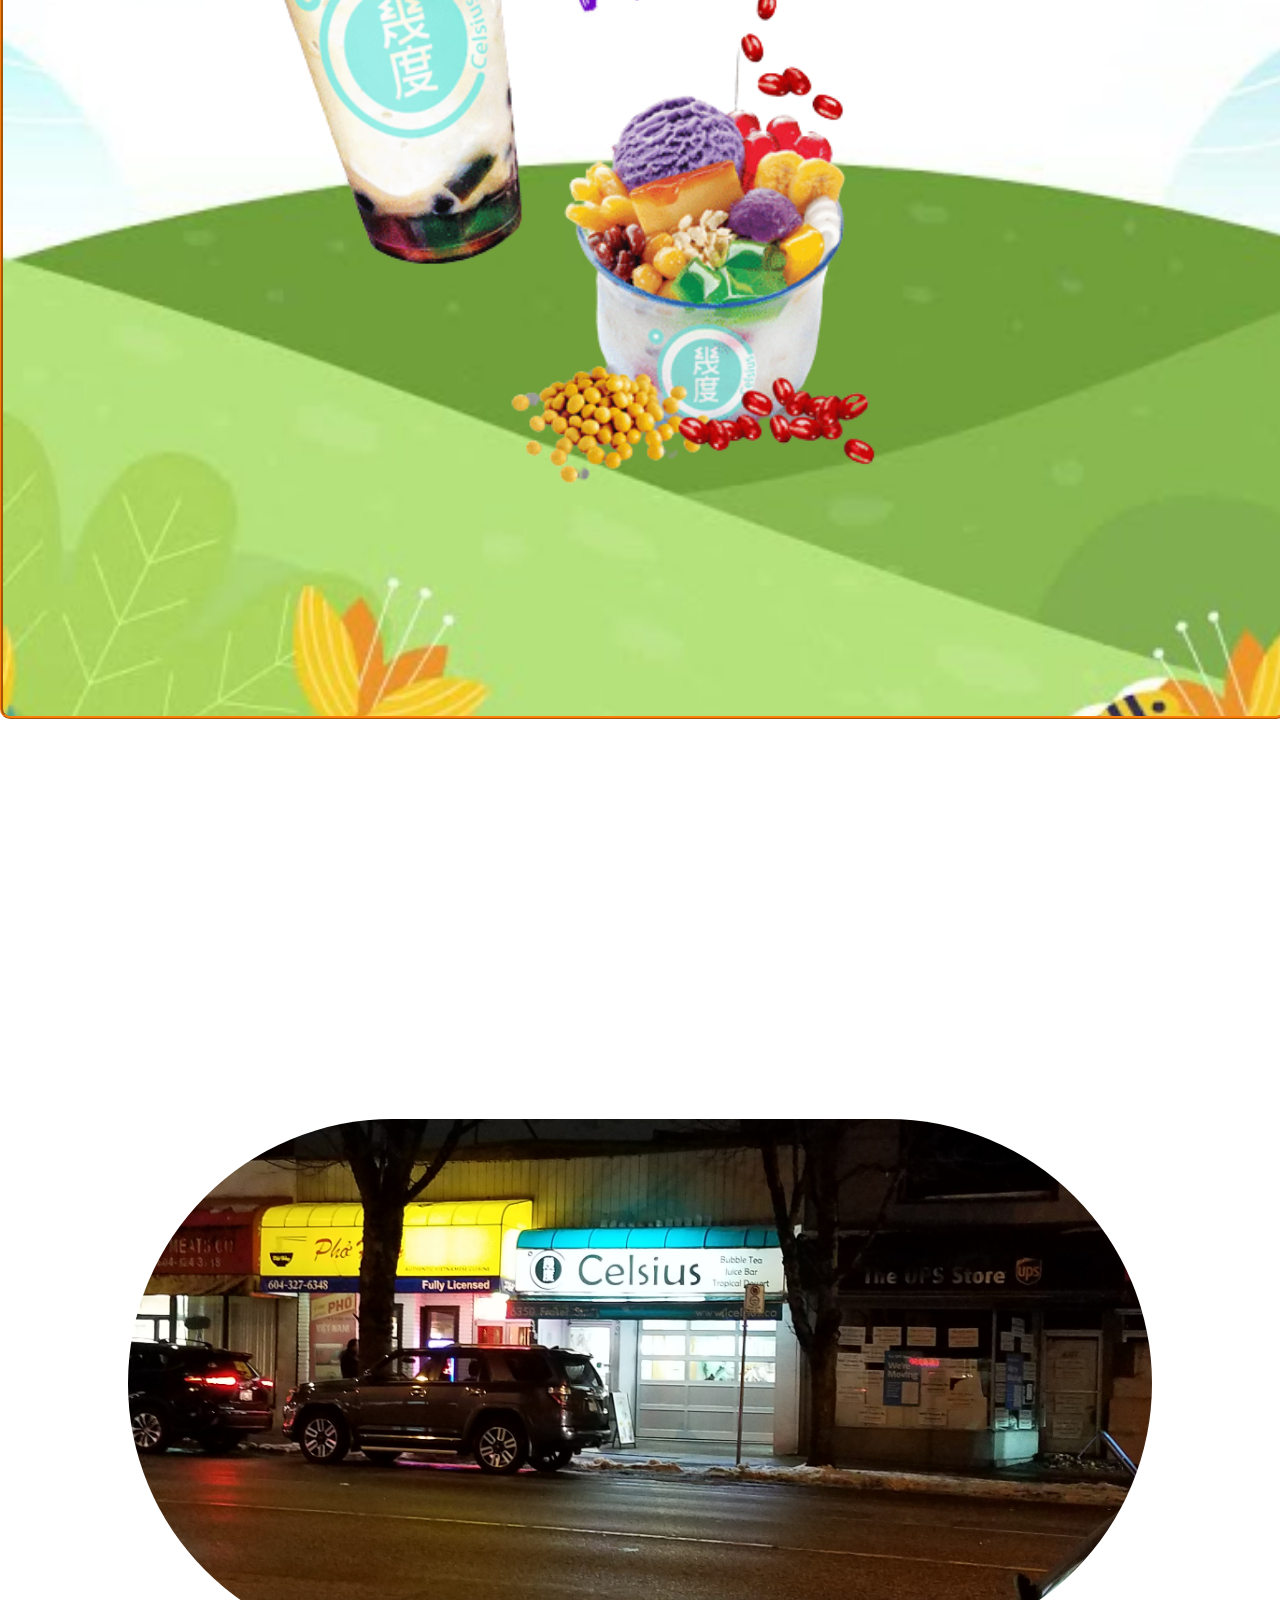
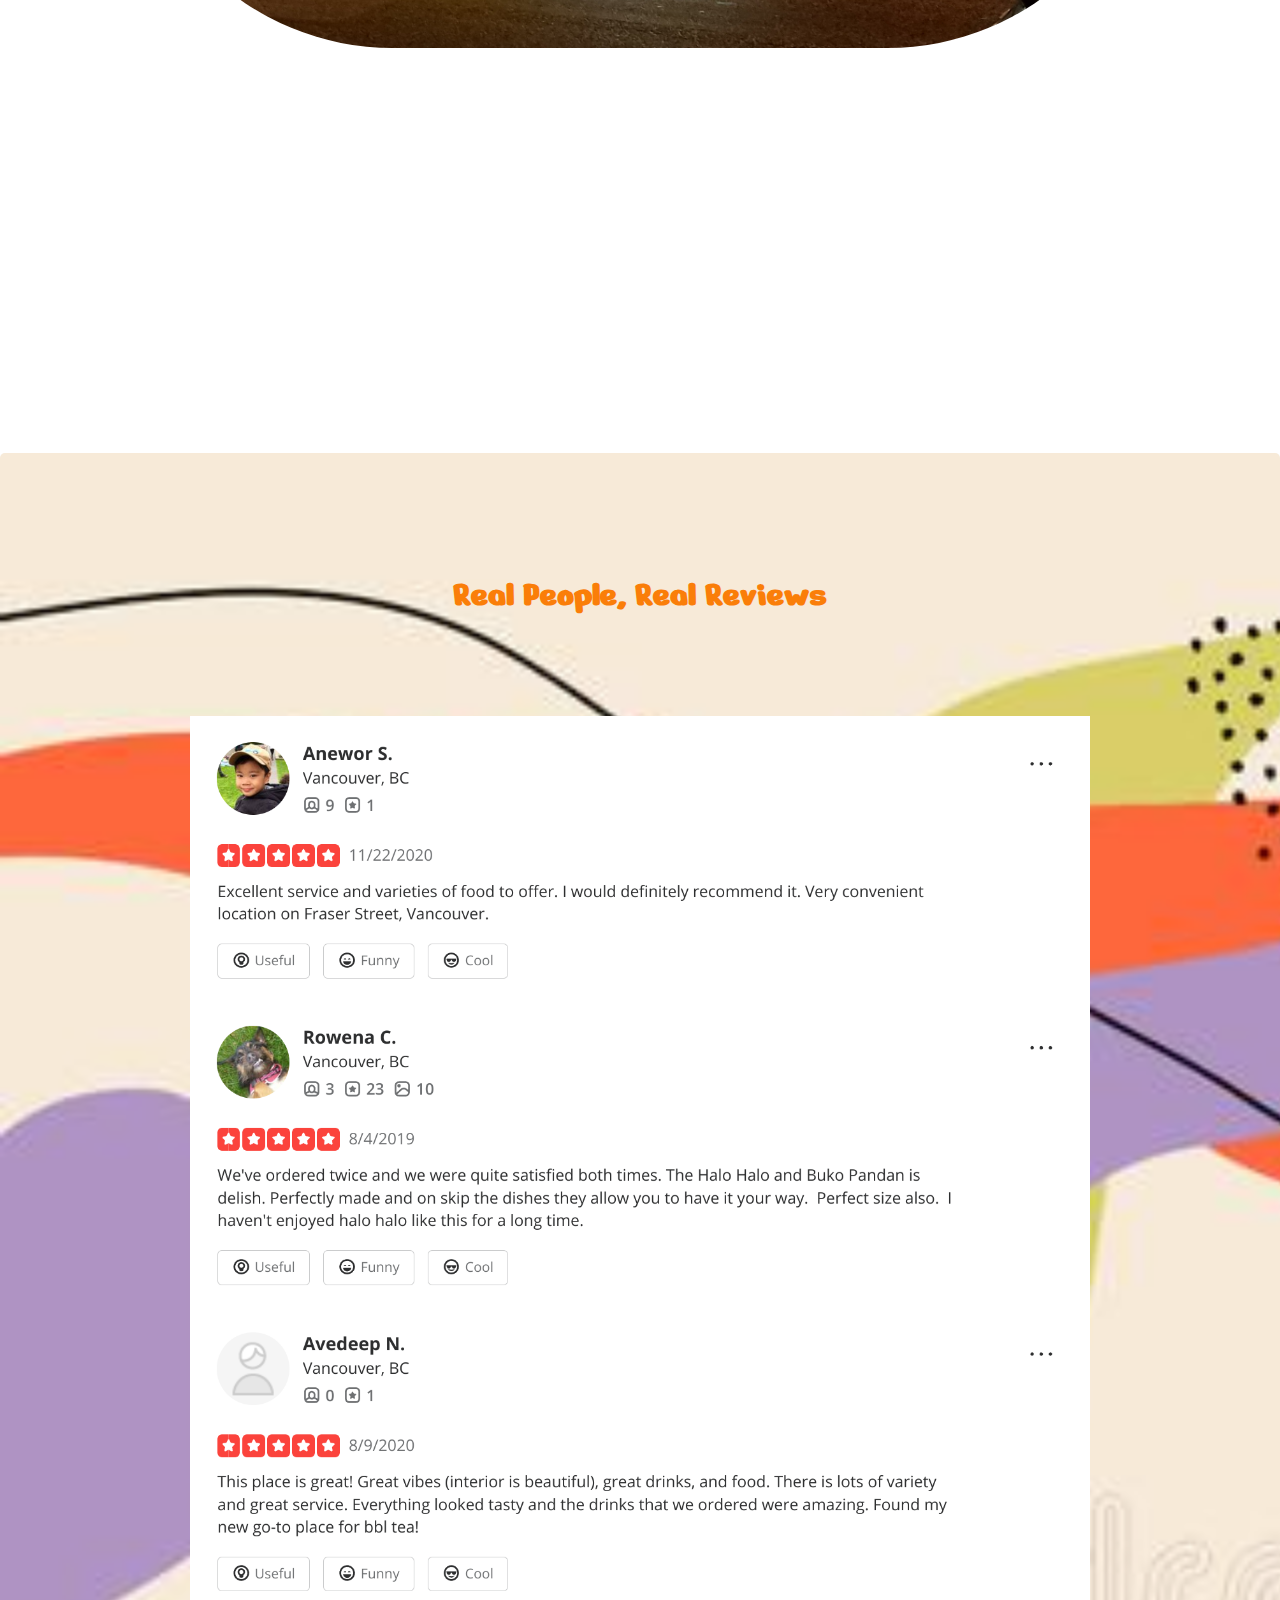
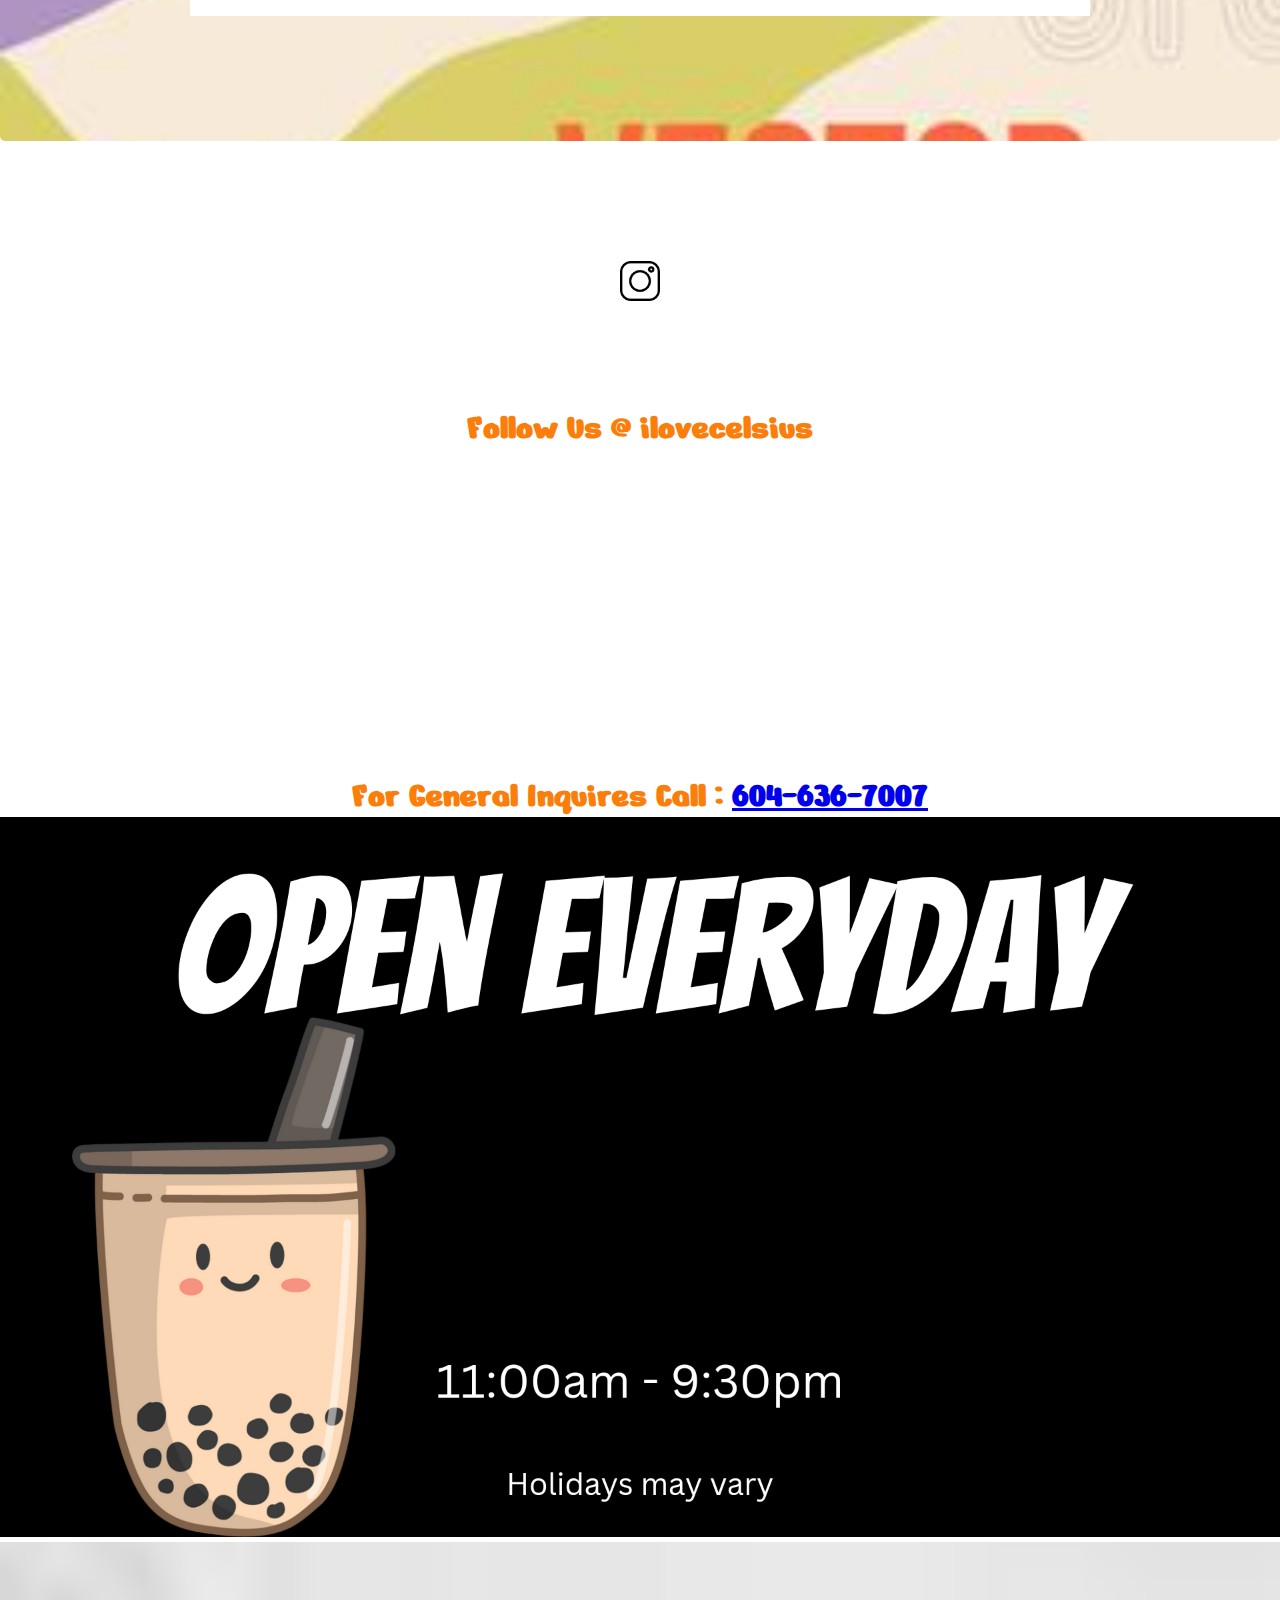
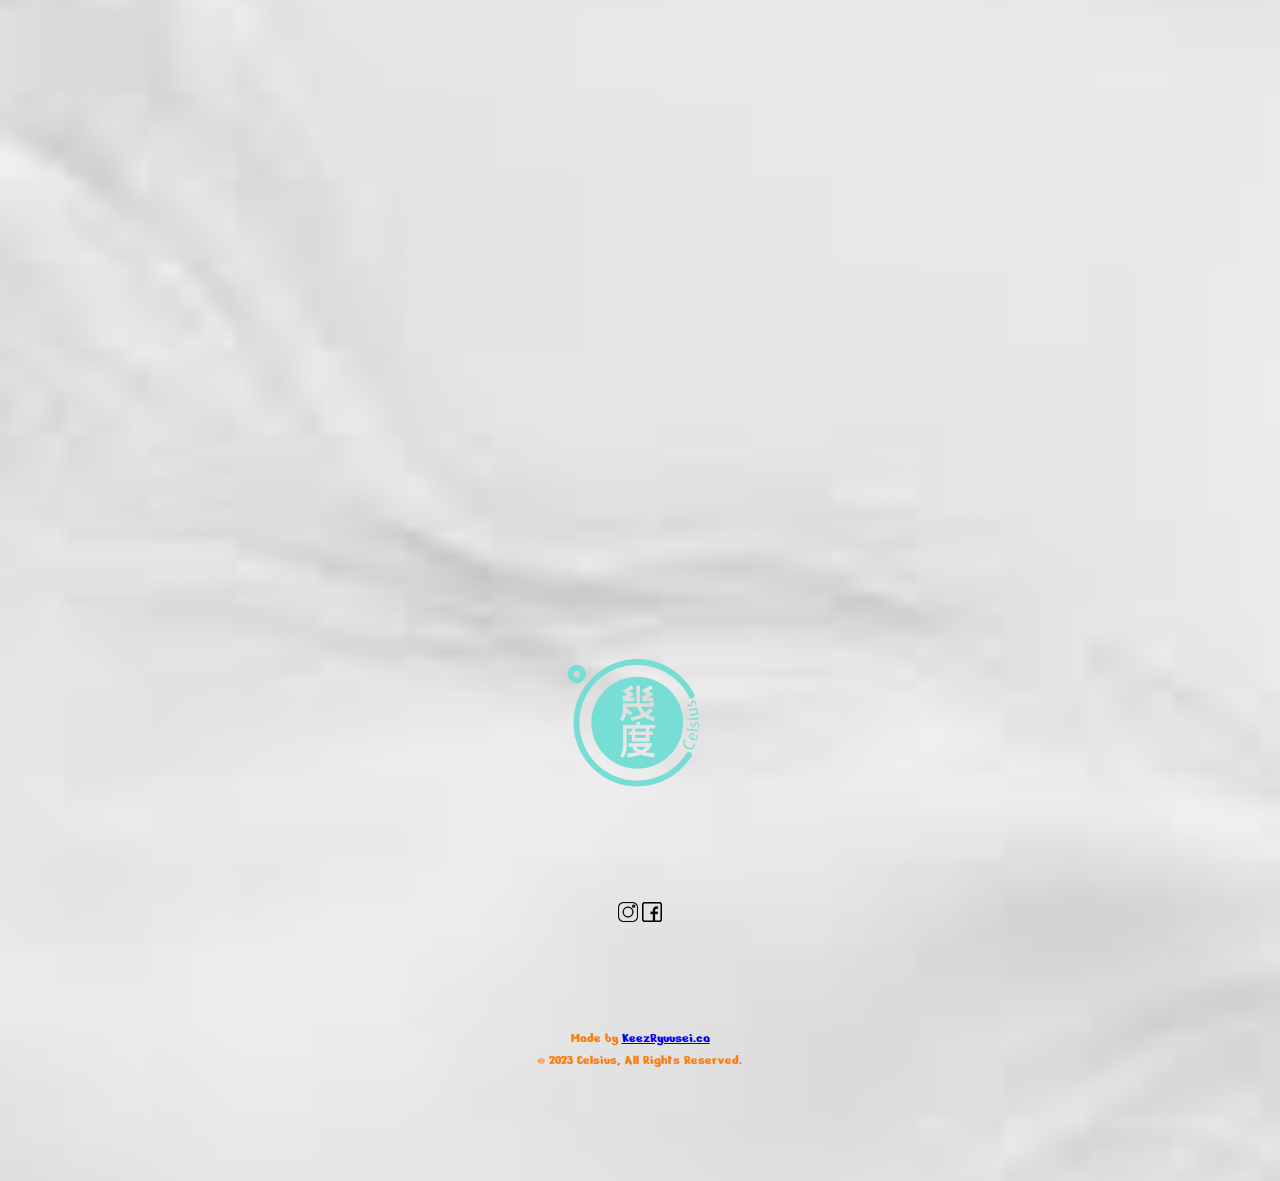
==== commit d67dc424: "Add files via upload" ====
--- a/menu.html
+++ b/menu.html
@@ -21,12 +21,12 @@
 <body>
     <nav id="navbar">
     <div class="nav-links" id="navLinks">
-        <i class="fa fa-times" onclick="hideMenu()"></i>
+        <i class="fa fa-light fa-times" onclick="hideMenu()"></i>
         
 
         <ul id="menu">
             
-            <div><img src="logo1.png" alt="">
+            <img src="logo1.png" alt="">
       
            <li> <a href="index.html" class="hero-htn">Home</a></li>
             <li><a href="menu.html" class="hero-htn">Menu</a></li>
@@ -40,7 +40,7 @@
         </ul>
 
     </div>
-    <i class="fa fa-solid fa-bars" onclick="showMenu()"></i>
+    <i class="fa fa-light fa-bars" onclick="showMenu()"></i>
 </nav>
     <header>
         <div class="logo"><img src="logo1.png" alt="">
@@ -55,11 +55,12 @@
         
 
     </header>
-
+    <div class="order"><h1>Order Delivery</h1></div>
+    
     <section class="break">
-        <a href="https://www.ubereats.com/ca/store/celsius-bubble-tea/hrQdPuX9Sje-hL_ECJL6ww" class="hero-htn"> <img src="uber.png" alt=""> Order Now</a>
-        <a href="https://food.google.com/chooseprovider?restaurantId=/g/11f6ndhklq&g2lbs=AL1YbfXmCa_kgS4Cd9yE8McXirMpZ0QpMh3u27AceXqZ8aHCo0l6F9e-h4cCW26sIo-hwaz6hEduWh0nUBpaF-imVuyAmLPcZOkdGLINwWxgsOB5tv9rYts%3D&hl=en-CA&gl=ca&fo_m=MfohQo559jFvMWvkddHzV46uMT_RFPQ05bfKMQVr5-7IofUJMU_hT8vrWuwRMUv3d8yCO4PgMUOzJVpjPL1YMfZ3bInYwBDuMfaXTPp5KXh-&gei=tL6CY7T7FtKz0PEPopeYkAI&ei=tL6CY7T7FtKz0PEPopeYkAI&fo_s=OA,AH&sei=CZl1C0dVKWqPEVGnmoGdc9er&utm_campaign&utm_source=tactile" class="hero-htn"> <img src="dash.png" alt=""> Order Now</a>
-        <a href="https://www.skipthedishes.com/celsius-bubble-tea-fraser-street" class="hero-htn"> <img src="skip.jpg" alt=""> Order Now</a></div>
+        <a href="https://www.ubereats.com/ca/store/celsius-bubble-tea/hrQdPuX9Sje-hL_ECJL6ww" class="hero-btn"> <img src="uber.png" alt=""> </a>
+        <a href="https://food.google.com/chooseprovider?restaurantId=/g/11f6ndhklq&g2lbs=AL1YbfXmCa_kgS4Cd9yE8McXirMpZ0QpMh3u27AceXqZ8aHCo0l6F9e-h4cCW26sIo-hwaz6hEduWh0nUBpaF-imVuyAmLPcZOkdGLINwWxgsOB5tv9rYts%3D&hl=en-CA&gl=ca&fo_m=MfohQo559jFvMWvkddHzV46uMT_RFPQ05bfKMQVr5-7IofUJMU_hT8vrWuwRMUv3d8yCO4PgMUOzJVpjPL1YMfZ3bInYwBDuMfaXTPp5KXh-&gei=tL6CY7T7FtKz0PEPopeYkAI&ei=tL6CY7T7FtKz0PEPopeYkAI&fo_s=OA,AH&sei=CZl1C0dVKWqPEVGnmoGdc9er&utm_campaign&utm_source=tactile" class="hero-btn"> <img src="dash.png" alt=""> </a>
+        <a href="https://www.skipthedishes.com/celsius-bubble-tea-fraser-street" class="hero-btn"> <img src="skip.jpg" alt=""> </a></div>
     
 </section>
 <section class="menu">
@@ -121,21 +122,7 @@
 
 
 </section>
-<section class="map">
-<div>
-<img src="map.png" alt="">
-</div>
-<div>
-<h1>Location</h1>
-<p>We are proudly located in Sunset, Vancouver’s most ethnically diverse neighbourhood.
-<br> <br> <br>
-    Come visit us in store, located on Fraser Street, just south of 47st Avenue. Everyone is welcome! 
-    
-    </p>
-</div>
-
-
-</section>
+
 <section class="sociall">
     <a href="https://www.instagram.com/ilovecelsius/?hl=en" class="ig"><img src="instagram(1).png" alt="" ></a>
     <h1> Follow Us @ ilovecelsius</h1>
@@ -152,6 +139,7 @@
     
 </section>
 <section>
+    <div class="phone"><h1>For General Inquires Call : <a href="tel:604-636-7007">604-636-7007</a> </h1></div>
     <img src="hours.png" alt="" width="100%">
 </section>
 <section class="bottom">
@@ -213,36 +201,6 @@
        
         
     </script>
-    <div class="snowflake">
-        🧋
-            </div>
-            <div class="snowflake">
-                🧋
-            </div>
-            <div class="snowflake">
-                🧋
-            </div>
-            <div class="snowflake">
-                🧋
-            </div>
-            <div class="snowflake">
-                🧋
-            </div>
-            <div class="snowflake">
-                🧋
-            </div>
-            <div class="snowflake">
-                🧋
-            </div>
-            <div class="snowflake">
-                🧋
-            </div>
-            <div class="snowflake">
-                🧋
-            </div>
-            <div class="snowflake">
-                🧋
-            </div>
-          </div> 
+   
 </body>
 </html>--- a/style.css
+++ b/style.css
@@ -17,13 +17,14 @@
     background-color: #252525;
     
     margin: auto;
-    height: 500px;
-    background-image: url(bg1.jpg);
-    background-size: cover;
+    height: 800px;
+    background-image: url(new.png);
+    
+    background-size: 100%;
     
     position:-webkit-sticky;
     background-attachment: fixed;
-  background-position: center;
+  
   background-repeat: no-repeat;
 }
 header img{
@@ -43,7 +44,7 @@
     width: 90%;
     color: #fff;
     position: absolute;
-    top: 65%;
+    top: 75%;
     left: 50%;
     transform: translate(-50%,-50%);
     text-align: center;
@@ -58,11 +59,11 @@
 .text-box a{
     text-decoration: none;
     font-size: 14px;
-    color: #fff;
+    color: rgb(0, 0, 0);
 }
 .text-box h1{
     font-size: 80px;
-    color: #fff;
+    color: rgb(0, 0, 0);
     font-weight: 200;
     position:-webkit-sticky;
 }
@@ -70,7 +71,7 @@
     margin: 10px 0 40px;
     font-size: 42px;
     position:-webkit-sticky;
-    color: #fff;
+    color: rgb(0, 0, 0);
 }
 
 .hero-htn{
@@ -94,14 +95,14 @@
     min-height: 200px;
     width: 100%;
     
-    background-image: url(bg1.jpg);
-    padding-left: 3%;
-    
-    background-size: cover;
+    background-color: #000;
+    
+    
+    background-size: 250%;
     
     position:-webkit-sticky;
     background-attachment: fixed;
-  background-position: center;
+  
   background-repeat: no-repeat;
     display: flex;
     
@@ -118,9 +119,9 @@
     
     background-position: center;
     display: flex;
-    background-size: cover;
-    
-    background-image: url(bg4.jpg);
+    background-size: 250%;
+    
+    background-image: url(bg4.png);
     position:-webkit-sticky;
     
   background-position: center;
@@ -165,9 +166,14 @@
     background: #fa7e09;
     transition: 1s;
 }
+.hero-btn:hover{
+    border: 10px solid #fa7e09;
+    background: #fa7e09;
+    transition: 1s;
+}
 nav{
     display: flex;
-    padding: 2% 6%;
+    padding: 0% 2%;
     float: left;
     background-attachment: fixed;
     justify-content: space-between;
@@ -296,6 +302,7 @@
     margin: auto;
     
 }
+
 .social img{
     width: 25px;
     justify-content: space-between;
@@ -320,6 +327,7 @@
 
 
 }
+
 .seo{
     display: block;
     padding: 15px;
@@ -371,12 +379,12 @@
 .bottom{
 
     background-color: #1b1b11;
-    background-image: url(bg5.jpg);
-    margin: auto;
-    width: 100%;
+    background-image: url(bg5.png);
+    margin: auto;
+    
     position:-webkit-sticky;
     background-position: center;
-    background-size: cover;
+    background-size: 250%;
     
     text-align: center;
     animation: fadeIn 5s;
@@ -392,6 +400,9 @@
     padding-top: 100px;
     padding-bottom: 100px;
 
+}
+.sock a img{
+    width: 50px;
 }
 .seo p{
 padding-top: 100px;
@@ -452,7 +463,13 @@
     height: fit-content;
     background-color: #231f20;
 }
-
+.phone a{
+    margin: auto;
+}
+.phone h1{
+    margin: auto;
+    text-align: center;
+}
 .pop{
     color:#fff;
     font-size: 10px;
@@ -814,10 +831,15 @@
 
 
     }
-    @media(max-width: 900px){
+    @media(max-width: 700px){
         
         nav img{
             width: 100px;
+        }
+        header{
+            background-image: url(new1.png);
+            background-color: #393737;
+
         }
        .header img{
         width: 200px;
@@ -998,12 +1020,12 @@
 .bottom{
 
     background-color: #1b1b11;
-    background-image: url(bg5.jpg);
-    margin: auto;
-    width: 100%;
+    background-image: url(bg5.png);
+    margin: auto;
+    
     position:-webkit-sticky;
     background-position: center;
-    background-size: cover;
+    background-size: 250%;
     
     text-align: center;
     animation: fadeIn 5s;
@@ -1023,8 +1045,8 @@
     transition: 0.5s;
     text-align: center;
     position:-webkit-sticky;
-    background-size: cover;
-    background-image: url(bg2.jpg);
+    background-size: 250%;
+    background-image: url(bg2.png);
     
     
     
@@ -1118,6 +1140,12 @@
     width: 40px;
     padding-top: 100px;
     margin-bottom: -100px;
+}
+.hero-btn{
+    margin: auto;
+    width: 300px;
+    justify-content: space-between;
+    display: flex;
 }
 @media(max-width: 700px){
     .hero-btn {
@@ -1233,5 +1261,4 @@
     font-family: Arial;
     text-shadow: 0 0 1px #000;
   }
-  
-  @-webkit-keyframes snowflakes-fall{0%{top:-10%}100%{top:100%}}@-webkit-keyframes snowflakes-shake{0%{-webkit-transform:translateX(0px);transform:translateX(0px)}50%{-webkit-transform:translateX(80px);transform:translateX(80px)}100%{-webkit-transform:translateX(0px);transform:translateX(0px)}}@keyframes snowflakes-fall{0%{top:-10%}100%{top:100%}}@keyframes snowflakes-shake{0%{transform:translateX(0px)}50%{transform:translateX(80px)}100%{transform:translateX(0px)}}.snowflake{position:fixed;top:-10%;z-index:9999;-webkit-user-select:none;-moz-user-select:none;-ms-user-select:none;user-select:none;cursor:default;-webkit-animation-name:snowflakes-fall,snowflakes-shake;-webkit-animation-duration:10s,3s;-webkit-animation-timing-function:linear,ease-in-out;-webkit-animation-iteration-count:infinite,infinite;-webkit-animation-play-state:running,running;animation-name:snowflakes-fall,snowflakes-shake;animation-duration:10s,3s;animation-timing-function:linear,ease-in-out;animation-iteration-count:infinite,infinite;animation-play-state:running,running}.snowflake:nth-of-type(0){left:1%;-webkit-animation-delay:0s,0s;animation-delay:0s,0s}.snowflake:nth-of-type(1){left:10%;-webkit-animation-delay:1s,1s;animation-delay:1s,1s}.snowflake:nth-of-type(2){left:20%;-webkit-animation-delay:6s,.5s;animation-delay:6s,.5s}.snowflake:nth-of-type(3){left:30%;-webkit-animation-delay:4s,2s;animation-delay:4s,2s}.snowflake:nth-of-type(4){left:40%;-webkit-animation-delay:2s,2s;animation-delay:2s,2s}.snowflake:nth-of-type(5){left:50%;-webkit-animation-delay:8s,3s;animation-delay:8s,3s}.snowflake:nth-of-type(6){left:60%;-webkit-animation-delay:6s,2s;animation-delay:6s,2s}.snowflake:nth-of-type(7){left:70%;-webkit-animation-delay:2.5s,1s;animation-delay:2.5s,1s}.snowflake:nth-of-type(8){left:80%;-webkit-animation-delay:1s,0s;animation-delay:1s,0s}.snowflake:nth-of-type(9){left:90%;-webkit-animation-delay:3s,1.5s;animation-delay:3s,1.5s}+  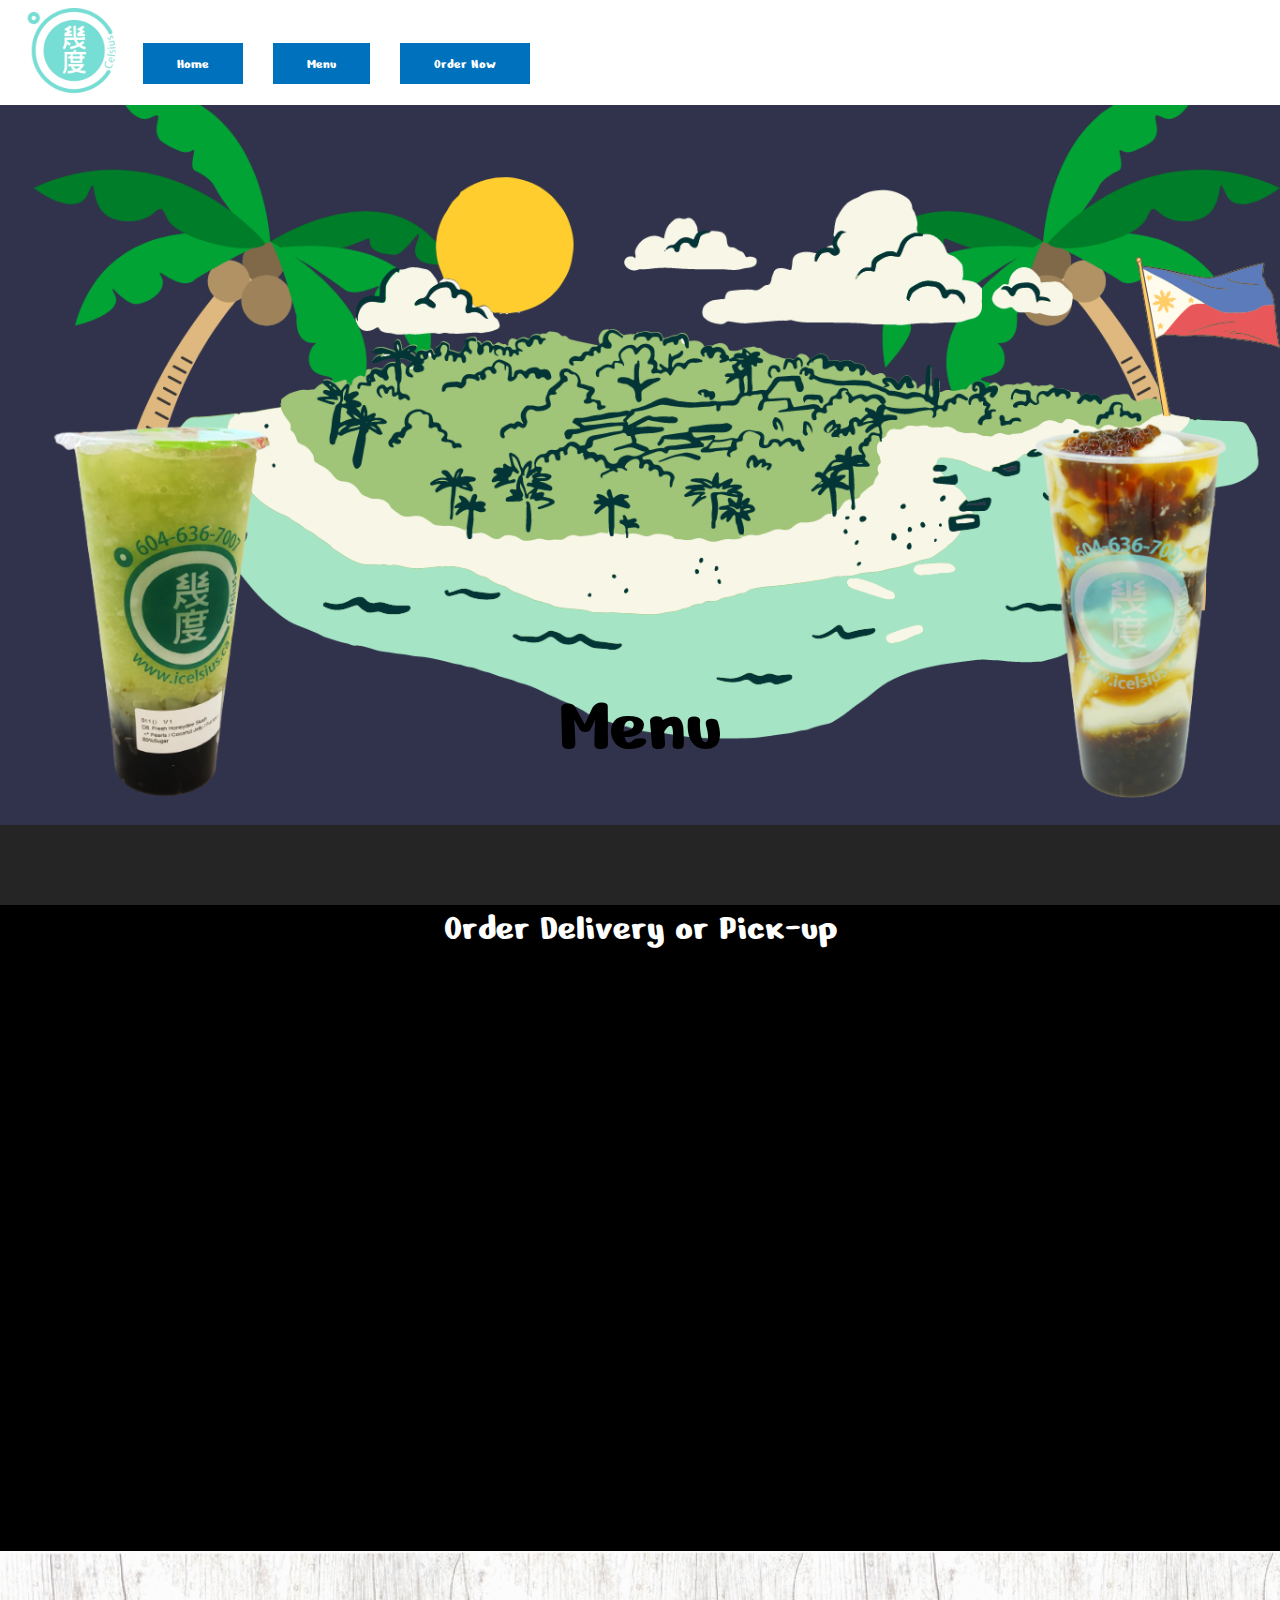
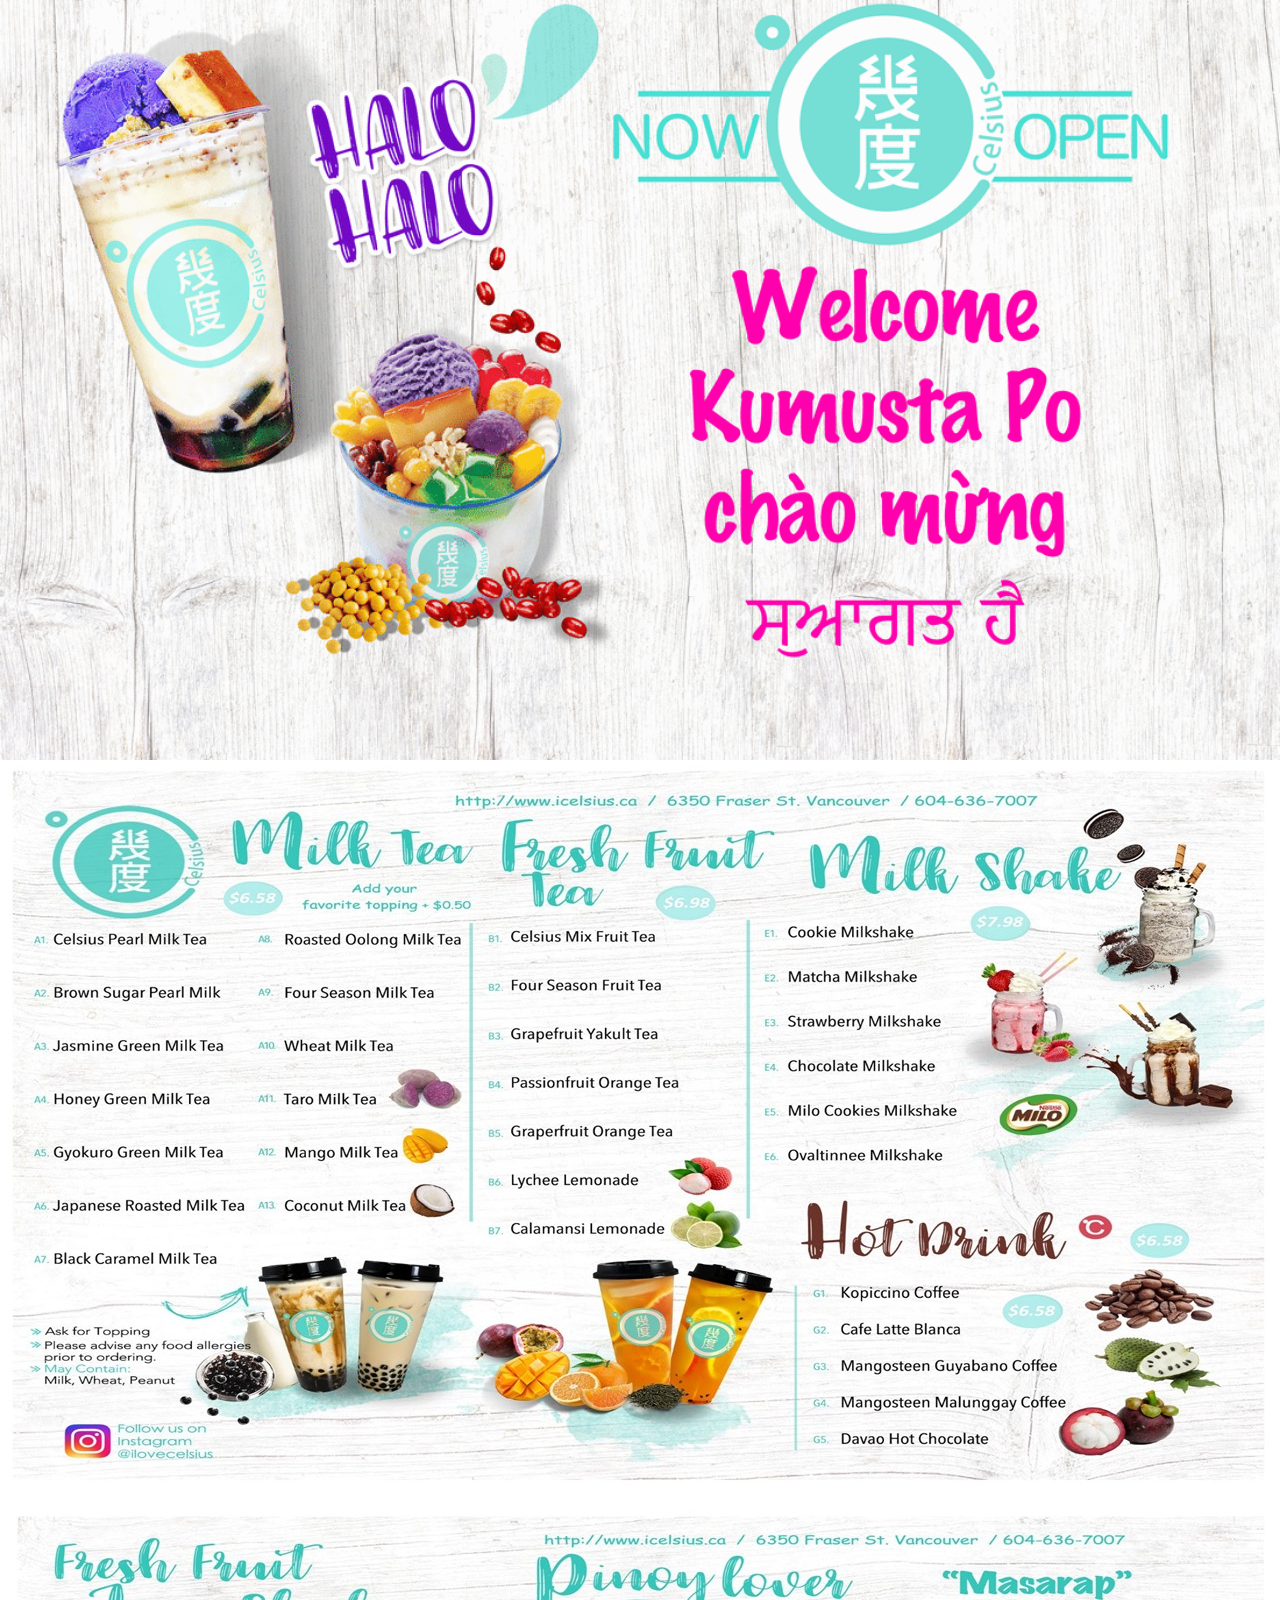
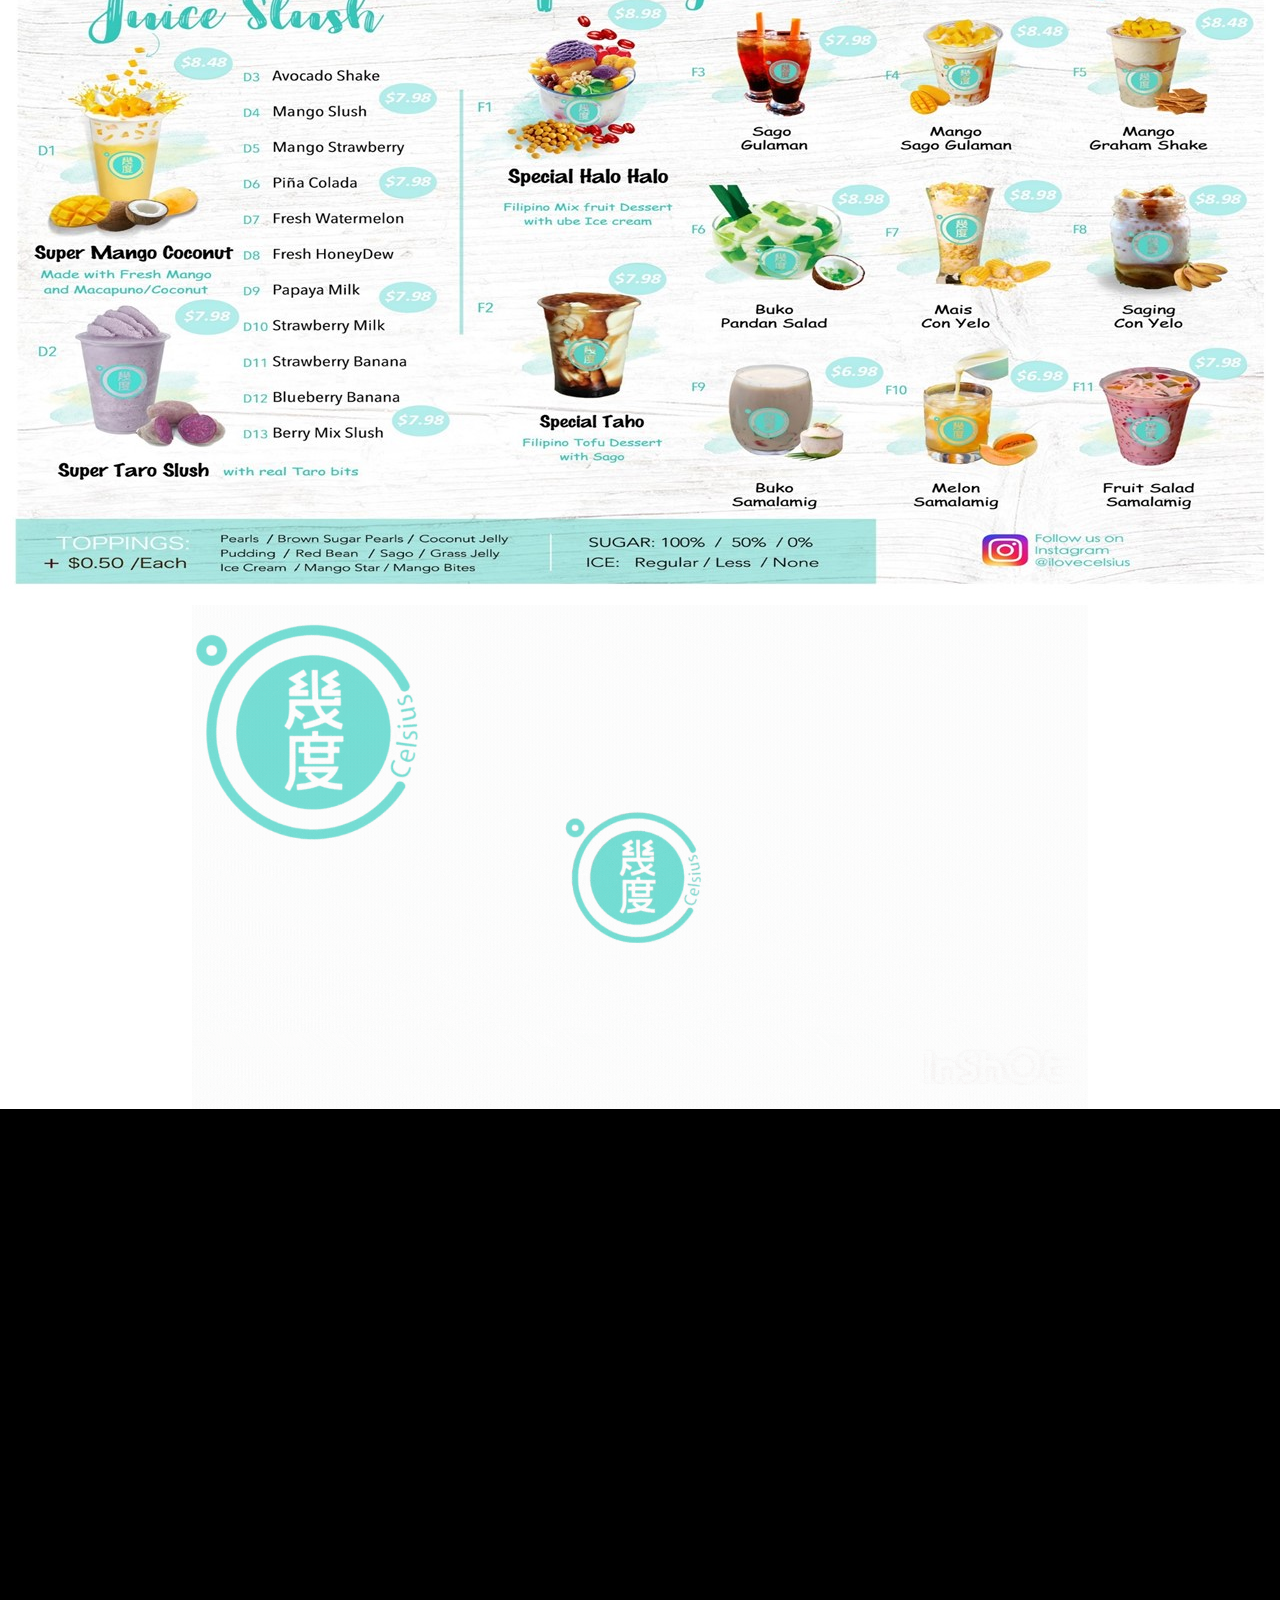
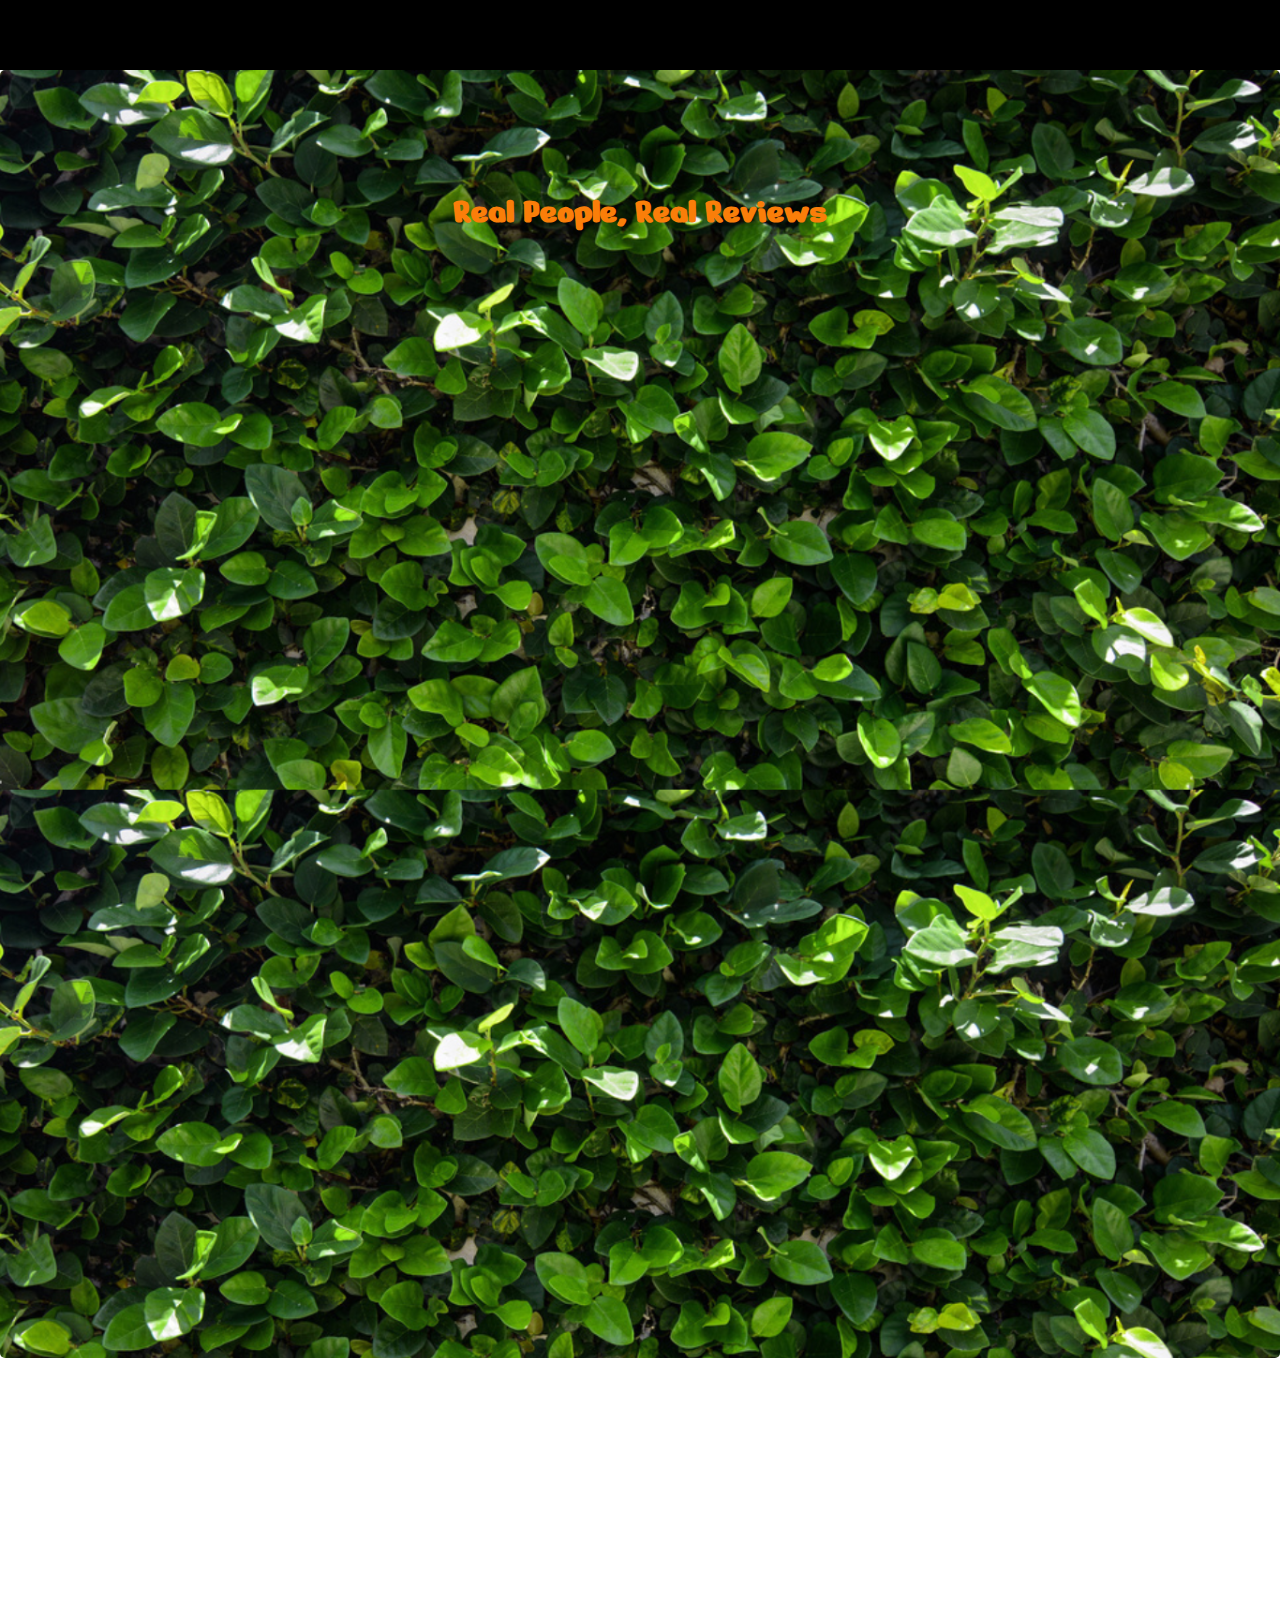
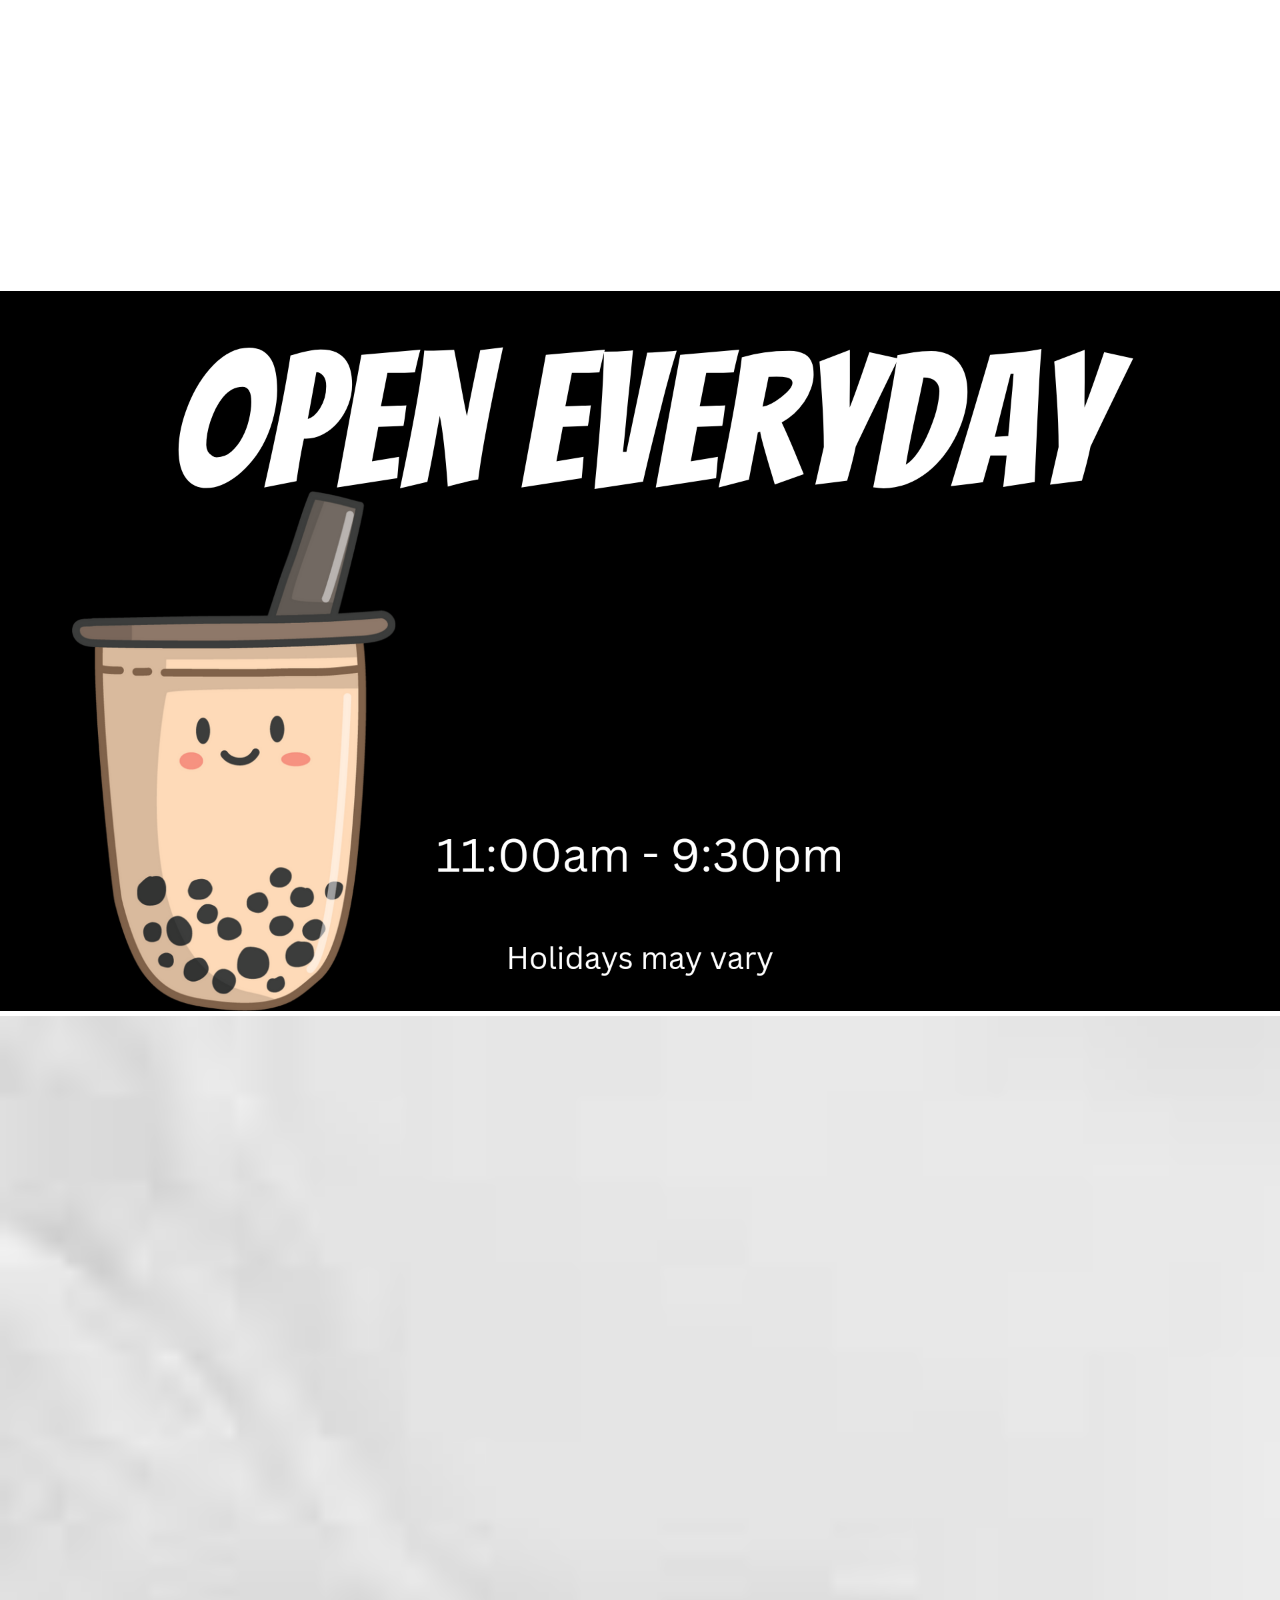
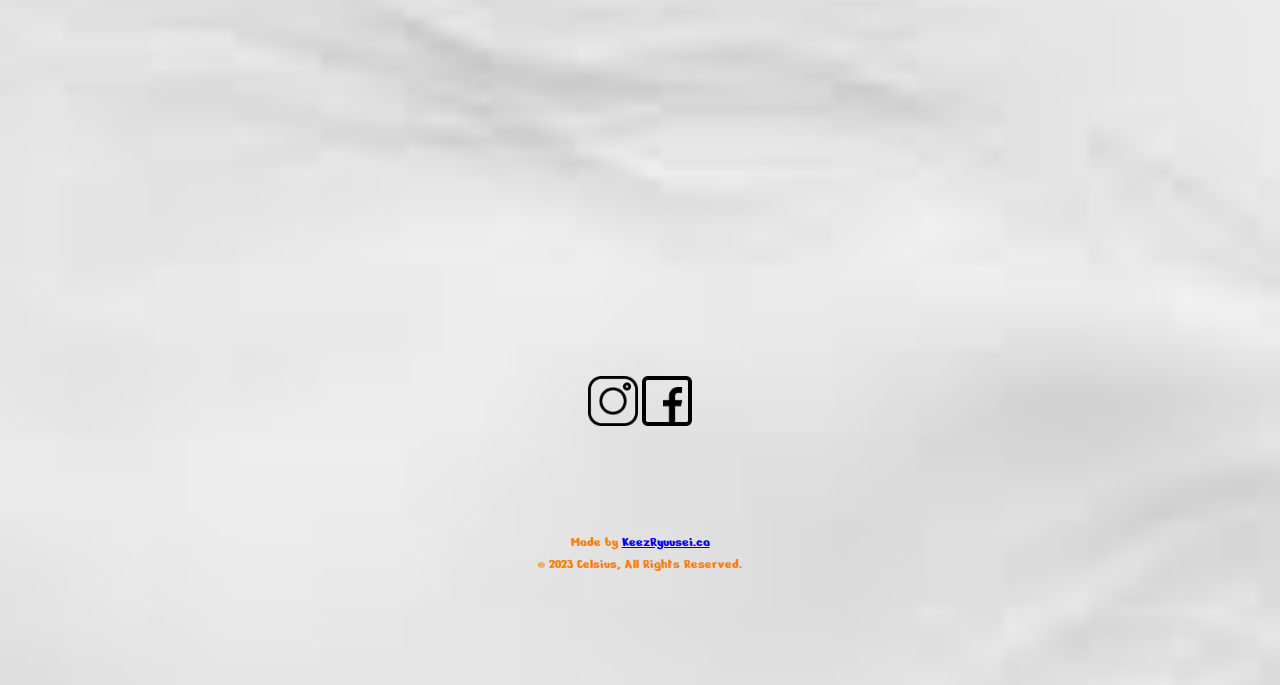
==== commit 82ee9116: "Add files via upload" ====
--- a/menu.html
+++ b/menu.html
@@ -7,6 +7,8 @@
     <link rel="icon" href="logo1.png">
     <title>Celsius 幾度</title>
         <link rel="stylesheet" href="style.css">
+        <link rel="stylesheet" href="aos-by-red.css">
+     <link rel="stylesheet" href="https://unpkg.com/aos@next/dist/aos.css" />
         <link rel="preconnect" href="https://fonts.googleapis.com">
 <link rel="preconnect" href="https://fonts.gstatic.com" crossorigin>
 <link href="https://fonts.googleapis.com/css2?family=Karla:ital,wght@0,200;0,300;1,200;1,400;1,600&display=swap" rel="stylesheet">
@@ -30,7 +32,7 @@
       
            <li> <a href="index.html" class="hero-htn">Home</a></li>
             <li><a href="menu.html" class="hero-htn">Menu</a></li>
-            <li><a href="https://food.google.com/chooseprovider?restaurantId=/g/11f6ndhklq&g2lbs=AL1YbfXmCa_kgS4Cd9yE8McXirMpZ0QpMh3u27AceXqZ8aHCo0l6F9e-h4cCW26sIo-hwaz6hEduWh0nUBpaF-imVuyAmLPcZOkdGLINwWxgsOB5tv9rYts%3D&hl=en-CA&gl=ca&fo_m=MfohQo559jFvMWvkddHzV46uMT_RFPQ05bfKMQVr5-7IofUJMU_hT8vrWuwRMUv3d8yCO4PgMUOzJVpjPL1YMfZ3bInYwBDuMfaXTPp5KXh-&gei=tL6CY7T7FtKz0PEPopeYkAI&ei=tL6CY7T7FtKz0PEPopeYkAI&fo_s=OA,AH&sei=CZl1C0dVKWqPEVGnmoGdc9er&utm_campaign&utm_source=tactile" class="hero-htn">Order Now</a></li>
+            <li><a href="#order" class="hero-htn">Order Now</a></li>
             <li><a href="https://www.instagram.com/ilovecelsius/?hl=en"><img src="instagram(1).png" class="so" alt=""></a></li>
 
                 <li><a href="https://www.facebook.com/ilovecelsius/"><img src="facebook(1).png" class="so" alt=""></a></li>
@@ -43,7 +45,7 @@
     <i class="fa fa-light fa-bars" onclick="showMenu()"></i>
 </nav>
     <header>
-        <div class="logo"><img src="logo1.png" alt="">
+        <div class="logo"><img src="logo1.png" alt="" data-aos="flip-up">
         </div>
         <div class="text-box">
             <h1>Menu</h1>
@@ -55,12 +57,12 @@
         
 
     </header>
-    <div class="order"><h1>Order Delivery</h1></div>
-    
-    <section class="break">
-        <a href="https://www.ubereats.com/ca/store/celsius-bubble-tea/hrQdPuX9Sje-hL_ECJL6ww" class="hero-btn"> <img src="uber.png" alt=""> </a>
-        <a href="https://food.google.com/chooseprovider?restaurantId=/g/11f6ndhklq&g2lbs=AL1YbfXmCa_kgS4Cd9yE8McXirMpZ0QpMh3u27AceXqZ8aHCo0l6F9e-h4cCW26sIo-hwaz6hEduWh0nUBpaF-imVuyAmLPcZOkdGLINwWxgsOB5tv9rYts%3D&hl=en-CA&gl=ca&fo_m=MfohQo559jFvMWvkddHzV46uMT_RFPQ05bfKMQVr5-7IofUJMU_hT8vrWuwRMUv3d8yCO4PgMUOzJVpjPL1YMfZ3bInYwBDuMfaXTPp5KXh-&gei=tL6CY7T7FtKz0PEPopeYkAI&ei=tL6CY7T7FtKz0PEPopeYkAI&fo_s=OA,AH&sei=CZl1C0dVKWqPEVGnmoGdc9er&utm_campaign&utm_source=tactile" class="hero-btn"> <img src="dash.png" alt=""> </a>
-        <a href="https://www.skipthedishes.com/celsius-bubble-tea-fraser-street" class="hero-btn"> <img src="skip.jpg" alt=""> </a></div>
+    <h3 id="order">Order Delivery or Pick-up</h3>
+    
+    <section class="break" >
+        <a href="https://www.ubereats.com/ca/store/celsius-bubble-tea/hrQdPuX9Sje-hL_ECJL6ww" data-aos="fade-left" class="hero-btn"> <img src="uber.png" alt=""> </a>
+        <a href="https://food.google.com/chooseprovider?restaurantId=/g/11f6ndhklq&g2lbs=AL1YbfXmCa_kgS4Cd9yE8McXirMpZ0QpMh3u27AceXqZ8aHCo0l6F9e-h4cCW26sIo-hwaz6hEduWh0nUBpaF-imVuyAmLPcZOkdGLINwWxgsOB5tv9rYts%3D&hl=en-CA&gl=ca&fo_m=MfohQo559jFvMWvkddHzV46uMT_RFPQ05bfKMQVr5-7IofUJMU_hT8vrWuwRMUv3d8yCO4PgMUOzJVpjPL1YMfZ3bInYwBDuMfaXTPp5KXh-&gei=tL6CY7T7FtKz0PEPopeYkAI&ei=tL6CY7T7FtKz0PEPopeYkAI&fo_s=OA,AH&sei=CZl1C0dVKWqPEVGnmoGdc9er&utm_campaign&utm_source=tactile" class="hero-btn"> <img src="dash.png" alt="" data-aos="fade-left"> </a>
+        <a href="https://www.skipthedishes.com/celsius-bubble-tea-fraser-street" class="hero-btn"> <img data-aos="fade-left" src="skip.jpg" alt=""> </a></div>
     
 </section>
 <section class="menu">
@@ -82,92 +84,134 @@
     
     </section>
     
-<section class="vid">
-
-<img src="boba.gif" alt="" width="100%">
-</section>
-<section class="breakk">
-<h1>Dine-in Today</h1>
-<a href="">
-    <img src="1c.png" alt="">
-</a>
-
-
-
-</section>
-
-<section class="about">
-<div class="roww">
-   <div>
-    <a href="index.html"><img src="storef.jpg"></a>
-   
-        
-
-    </div>
-</div>
-
-</section>
-<section class="social">
-<h1>Real People, Real Reviews</h1>
-
-
- 
-    <a href=""> <img src="reeview.png" alt=""></a>  
-        
-    
-
-        
-        
-
-
-
-</section>
-
-<section class="sociall">
-    <a href="https://www.instagram.com/ilovecelsius/?hl=en" class="ig"><img src="instagram(1).png" alt="" ></a>
-    <h1> Follow Us @ ilovecelsius</h1>
-   
+    <section class="vid">
+
+        <img src="boba.gif" alt="" width="100%">
+        </section>
+    <section class="about">
+    <div class="roww">
+       <div class="" data-aos="fade-left">
+        <a href="index.html"><img src="shop.png" data-aos="fade-left"></a>
+    <a href="index.html"><img src="shop (1).png" data-aos="fade-left"></a>
+    <a href="index.html"><img src="shop (2).png" data-aos="fade-left"></a>
+    
+        </div>
+    </div>
+    
+    </section>
+    <section class="social">
+    <h1>Real People, Real Reviews</h1>
+    
     
      
-        <a href=""> <img src="social.png" alt=""></a>     
-        
-
-            
-            
-
-
-    
-</section>
-<section>
-    <div class="phone"><h1>For General Inquires Call : <a href="tel:604-636-7007">604-636-7007</a> </h1></div>
-    <img src="hours.png" alt="" width="100%">
-</section>
-<section class="bottom">
-
-
-        <iframe src="https://www.google.com/maps/embed?pb=!1m18!1m12!1m3!1d2605.613590227903!2d-123.09270468503433!3d49.226854879325295!2m3!1f0!2f0!3f0!3m2!1i1024!2i768!4f13.1!3m3!1m2!1s0x548675a49e20fedd%3A0xf04a350b5f4be365!2sCelsius!5e0!3m2!1sen!2sca!4v1669513238213!5m2!1sen!2sca" padding-top:50px; width="500" height="500" style="border:0;" allowfullscreen="" item-align: left;loading="lazy" referrerpolicy="no-referrer-when-downgrade"></iframe>
-<div class="seo">
-<div><img src="logo1.png" class="tru" alt=""></div>
-    <a href="https://www.instagram.com/ilovecelsius/?hl=en"><img src="instagram(1).png" class="hi" alt=""></a>
-    <a href="https://www.facebook.com/ilovecelsius/"><img src="facebook(1).png" alt="" class="hi"></a>
-    
-    
-
-    
-        
-
-
-
-
-
-
-
-    
-        <p>Made by <a href="https://keezryuusei.ca/">KeezRyuusei.ca </a><br> © 2023 Celsius, All Rights Reserved.</p>
-    </div>
-
-</div>
-</section>
+        <a href=""> <img src="reeview.png" alt="" data-aos="fade-right"></a>  
+            
+        
+    
+            
+            
+    
+    
+    
+    </section>
+    
+    <section class="sociall" data-aos="fade-up">
+        <a href="https://www.instagram.com/ilovecelsius/?hl=en" class="ig"><img src="instagram(1).png" alt="" ></a>
+        <h1> Follow Us @ ilovecelsius</h1>
+       
+        
+         
+            <a href=""> <img src="social.png" alt=""></a>     
+            
+    
+                
+                
+    
+    
+        
+    </section>
+    <section>
+        <img src="hours.png" alt="" width="100%">
+    </section>
+    <section class="bottom">
+    
+            <iframe class="from-right.appear" src="https://www.google.com/maps/embed?pb=!1m18!1m12!1m3!1d2605.613590227903!2d-123.09270468503433!3d49.226854879325295!2m3!1f0!2f0!3f0!3m2!1i1024!2i768!4f13.1!3m3!1m2!1s0x548675a49e20fedd%3A0xf04a350b5f4be365!2sCelsius!5e0!3m2!1sen!2sca!4v1669513238213!5m2!1sen!2sca" padding-top:50px; width="500" height="500" style="border:0;" allowfullscreen="" item-align: left;loading="lazy" referrerpolicy="no-referrer-when-downgrade"></iframe>
+    <div class="seo">
+        <div><img src="logo1.png" class="tru" alt="" data-aos="flip-up"></div>
+        <div class="sock">
+        <a href="https://www.instagram.com/ilovecelsius/?hl=en"><img src="instagram(1).png"  alt="" width="50px"></a>
+        <a href="https://www.facebook.com/ilovecelsius/"><img src="facebook(1).png" alt=""  width="50px"></a>
+        
+        
+        </div>
+        
+            
+    
+    
+    
+    
+    
+    
+    
+        
+            <p>Made by <a href="https://keezryuusei.ca/">KeezRyuusei.ca </a><br> © 2023 Celsius, All Rights Reserved.</p>
+        </div>
+    
+    </div>
+    </section>
+    
+    
+    
+    <script>
+        document.querySelectorAll('a[href^="#"]').forEach(anchor => {
+    anchor.addEventListener('click', function (e) {
+        e.preventDefault();
+        document.querySelector(this.getAttribute('href')).scrollIntoView({
+            behavior: 'smooth'
+        });
+    });
+    });
+    
+    
+    </script>
+    <script src="https://unpkg.com/aos@next/dist/aos.js"></script>
+        <script>
+          AOS.init({
+            duration: 3000,
+            once: true,
+          });
+        </script>
+    <script>
+        document.querySelectorAll('a[href^="#"]').forEach(anchor => {
+    anchor.addEventListener('click', function (e) {
+        e.preventDefault();
+        document.querySelector(this.getAttribute('href')).scrollIntoView({
+            behavior: 'smooth'
+        });
+    });
+    });
+    
+    
+    </script>
+    
+    
+    <script>
+    
+        var navbar = document.getElementById("navbar");
+        var menu = document.getElementById("menu");
+    
+        window.onscroll = function(){
+            if(window.pageYOffset >= menu.offsetTop){
+                navbar.classList.add("sticky");
+    
+            }
+            else{
+                navbar.classList.remove("sticky");
+            }
+        }
+    
+    </script>
+        
 <script>
 
     var navbar = document.getElementById("navbar");
--- a/style.css
+++ b/style.css
@@ -11,7 +11,9 @@
     position: fixed;
     top: 0;
     
-}
+    
+}
+
 header{
     width: 100%;
     background-color: #252525;
@@ -23,7 +25,7 @@
     background-size: 100%;
     
     position:-webkit-sticky;
-    background-attachment: fixed;
+    
   
   background-repeat: no-repeat;
 }
@@ -54,6 +56,7 @@
     -o-animation: fadeIn 5s;
     -ms-animation: fadeIn 5s;
     text-decoration: none;
+    -webkit-transform: translateX(1);
     
 }
 .text-box a{
@@ -65,13 +68,13 @@
     font-size: 80px;
     color: rgb(0, 0, 0);
     font-weight: 200;
-    position:-webkit-sticky;
+    
 }
 .text-box p{
-    margin: 10px 0 40px;
-    font-size: 42px;
-    position:-webkit-sticky;
-    color: rgb(0, 0, 0);
+    
+    font-size: 32px;
+   
+    color: #fa7e09;
 }
 
 .hero-htn{
@@ -92,7 +95,7 @@
     -ms-animation: fadeIn 5s;
 }
 .break{
-    min-height: 200px;
+    height: 600px;
     width: 100%;
     
     background-color: #000;
@@ -106,28 +109,35 @@
   background-repeat: no-repeat;
     display: flex;
     
-    padding-top: 25px;
-
+    
+
+}
+h3{
+    color: white;
+    margin: auto;
+    display: block;
+    font-weight: 200;
+    font-size: 38px;
+    background-color: #000;
+    text-align: center;
 }
 .break a{
     position:-webkit-sticky;
-
+    width: 350px;
 }
 .breakk{
-    min-height: 200px;
-    width: 100%;
-    
-    background-position: center;
+    
+    width: 100%;
+    
+    
     display: flex;
-    background-size: 250%;
-    
-    background-image: url(bg4.png);
+    background-size: 100%;
+    
+    background-image: url(sea\ \(3\).png);
     position:-webkit-sticky;
-    
-  background-position: center;
-  background-repeat: no-repeat;
-    padding-top: 100px;
-    padding-bottom: 100px;
+    background-repeat: no-repeat;
+  
+    
 
 
 }
@@ -138,27 +148,28 @@
 .about{
 
     margin: auto;
-    width: 100%;
-    background-image: url(4.png);
-    background-size: cover;
-    
+    background-size: 100%;
+    background-color: #000;
+    
+    display: flex;
     position:-webkit-sticky;
-    background-attachment: fixed;
-  background-position: center;
+   
   background-repeat: no-repeat;
     text-align: center;
-    padding-top: 400px;
-    padding-bottom: 400px;
+    padding-top: 100px;
+    padding-bottom: 100px;
+    
     
 }
 .roww img{
-
-    
-    width: 80%;
-    
-    
+padding: 50px;
+    
+    width: 20%;
+    
+    flex-direction: column;
+    margin: auto;
     border-radius: 500px;
-    
+    justify-content: space-between;
 
 }
 .hero-htn:hover{
@@ -178,13 +189,17 @@
     background-attachment: fixed;
     justify-content: space-between;
     align-items: left;
+
    
    
     
 }
 nav img{
-    width: 120px;
+    width: 100px;
     align-items:left;
+    
+    
+    border-radius: 10px;
 }
 
 .nav-links{
@@ -214,7 +229,7 @@
     content: '';
     width: 0%;
     height: 2px;
-    background: #0071bc;
+    background: #fa7e09;
     display: block;
     margin: auto;
 }
@@ -225,7 +240,15 @@
     display: none;
     
 }
-
+.vid{
+    width: 100%;
+
+}
+.vid img{
+    width: 70%;
+    margin: auto;
+    display: block;
+}
 .service{
 display: flex;
     width: 90%;
@@ -278,20 +301,7 @@
 .row img{
     width: 300px;
 }
-.breakk{
-    
-    width: 100%;
-    margin: auto;
-    display: flex;
-   
-    position:-webkit-sticky;
-    
-    margin-top: 50px;
-    border: #fa7e09;
-    border-radius: 10px;
-    border-style: ridge;
-    
-}
+
 .contain-text{
     margin: auto;
     text-align: center;
@@ -708,6 +718,7 @@
     }
     .break{
         display: block;
+        height: fit-content;
     }
     .fcf-body{
         max-width: 80%;
@@ -715,7 +726,11 @@
         margin-right: 5%;
         
     }
-    
+    .roww img{
+        width: 200px;
+        flex-direction: row;
+        margin: auto;
+    }
     }
     .down img{
         display: block;
@@ -820,12 +835,16 @@
       
       
       }
-    @media(max-width: 1900px){
+    @media(max-width: 700px){
     .text-box h1{
         width: 100%;
-        top: 10%;
+        margin-top: 50%;
         display: block;
         margin: auto;
+    }
+    .text-box p{
+        padding: 10px;
+        justify-content: space-between;
     }
     
 
@@ -939,34 +958,26 @@
     
     .about{
         
-        width: 90%;
-    margin: auto;
-    display: flex;
+        width: 100%;
+    margin: auto;
+    display: block;
    
     position: -webkit-sticky;
     
-    margin-top: 50px;
-    border: #fa7e09;
-    border-radius: 10px;
-    border-style: ridge;
+    
         
     }
     
 .row{
-    flex-direction: column;
-    
-    
-    width: 100%;
-}
-    
-    
-    
-    .about{
-        width: 100%; 
-        background-color: #ffffff60;
-        display: block;
-        margin: auto;
-    }
+    flex-direction: row;
+    
+    
+    width: 100%;
+}
+    
+    
+    
+    
     @media(max-width: 700px){
         .hero-btn {
             display: block;
@@ -1017,21 +1028,7 @@
         width: 100vw;
     }
 }
-.bottom{
-
-    background-color: #1b1b11;
-    background-image: url(bg5.png);
-    margin: auto;
-    
-    position:-webkit-sticky;
-    background-position: center;
-    background-size: 250%;
-    
-    text-align: center;
-    animation: fadeIn 5s;
-
-
-}
+
 .bottom .fa{
    display:block
    
@@ -1045,8 +1042,8 @@
     transition: 0.5s;
     text-align: center;
     position:-webkit-sticky;
-    background-size: 250%;
-    background-image: url(bg2.png);
+    background-size: 100%;
+    background-image: url(green.png);
     
     
     
@@ -1148,6 +1145,9 @@
     display: flex;
 }
 @media(max-width: 700px){
+    .bottom{
+        background-size: 200%;
+    }
     .hero-btn {
         display: block;
         margin: auto;
@@ -1261,4 +1261,40 @@
     font-family: Arial;
     text-shadow: 0 0 1px #000;
   }
-  +  
+
+  
+.from-left {
+    grid-column: 2 / 3;
+    -webkit-transform: translateX(-50%);
+    transform: translateX(-50%);
+  }
+  
+  .from-right {
+    grid-column: 3 / 4;
+    -webkit-transform: translateX(50%);
+    transform: translateX(50%);
+  }
+  
+  .from-left,
+  .from-right {
+    transition: opacity 250ms ease-in, -webkit-transform 400ms ease-in;
+    transition: opacity 250ms ease-in, transform 400ms ease-in;
+    transition: opacity 250ms ease-in, transform 400ms ease-in,
+      -webkit-transform 400ms ease-in;
+    opacity: 0;
+  }
+  
+  .from-left.appear,
+  .from-right.appear {
+    -webkit-transform: translateX(0);
+    transform: translateX(0);
+    opacity: 1;
+  }
+  .hidden{
+    opacity: 0;
+    transition: all 1s;
+  }
+  .show{
+    opacity: 1;
+  }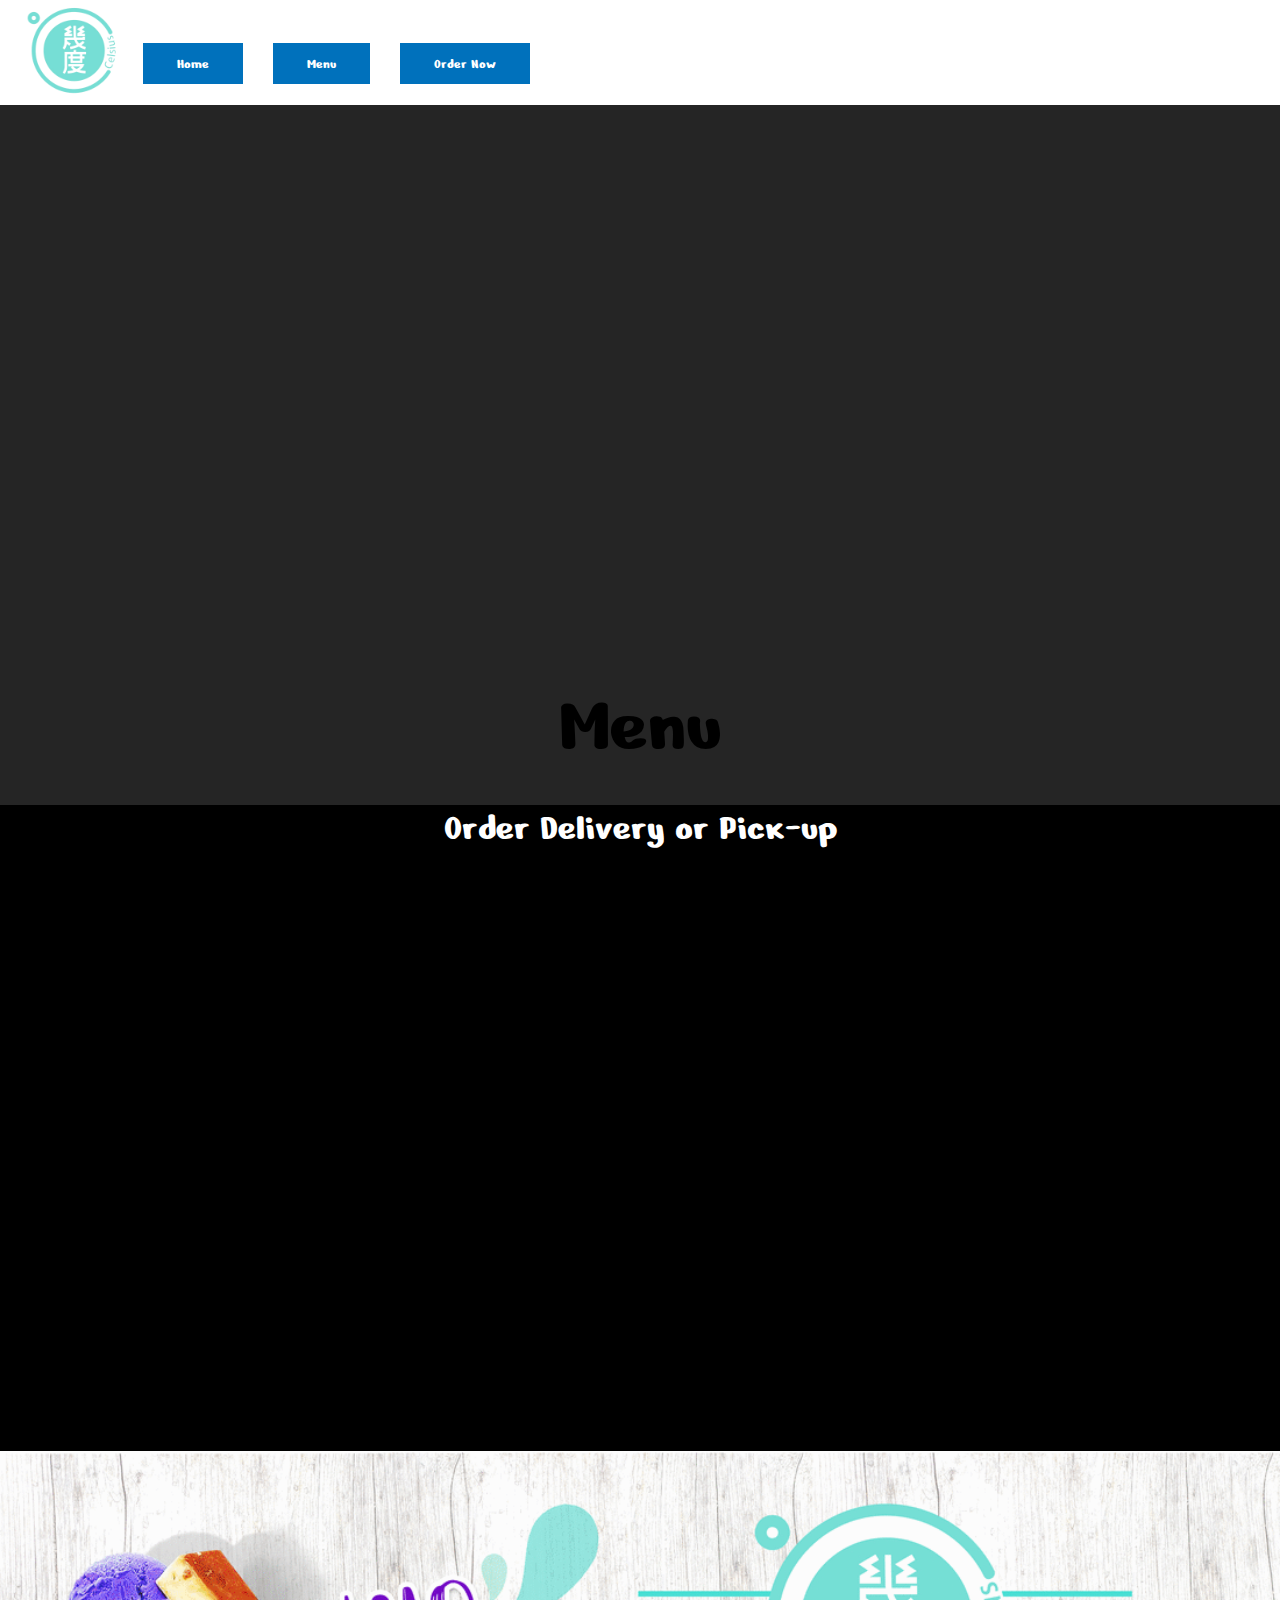
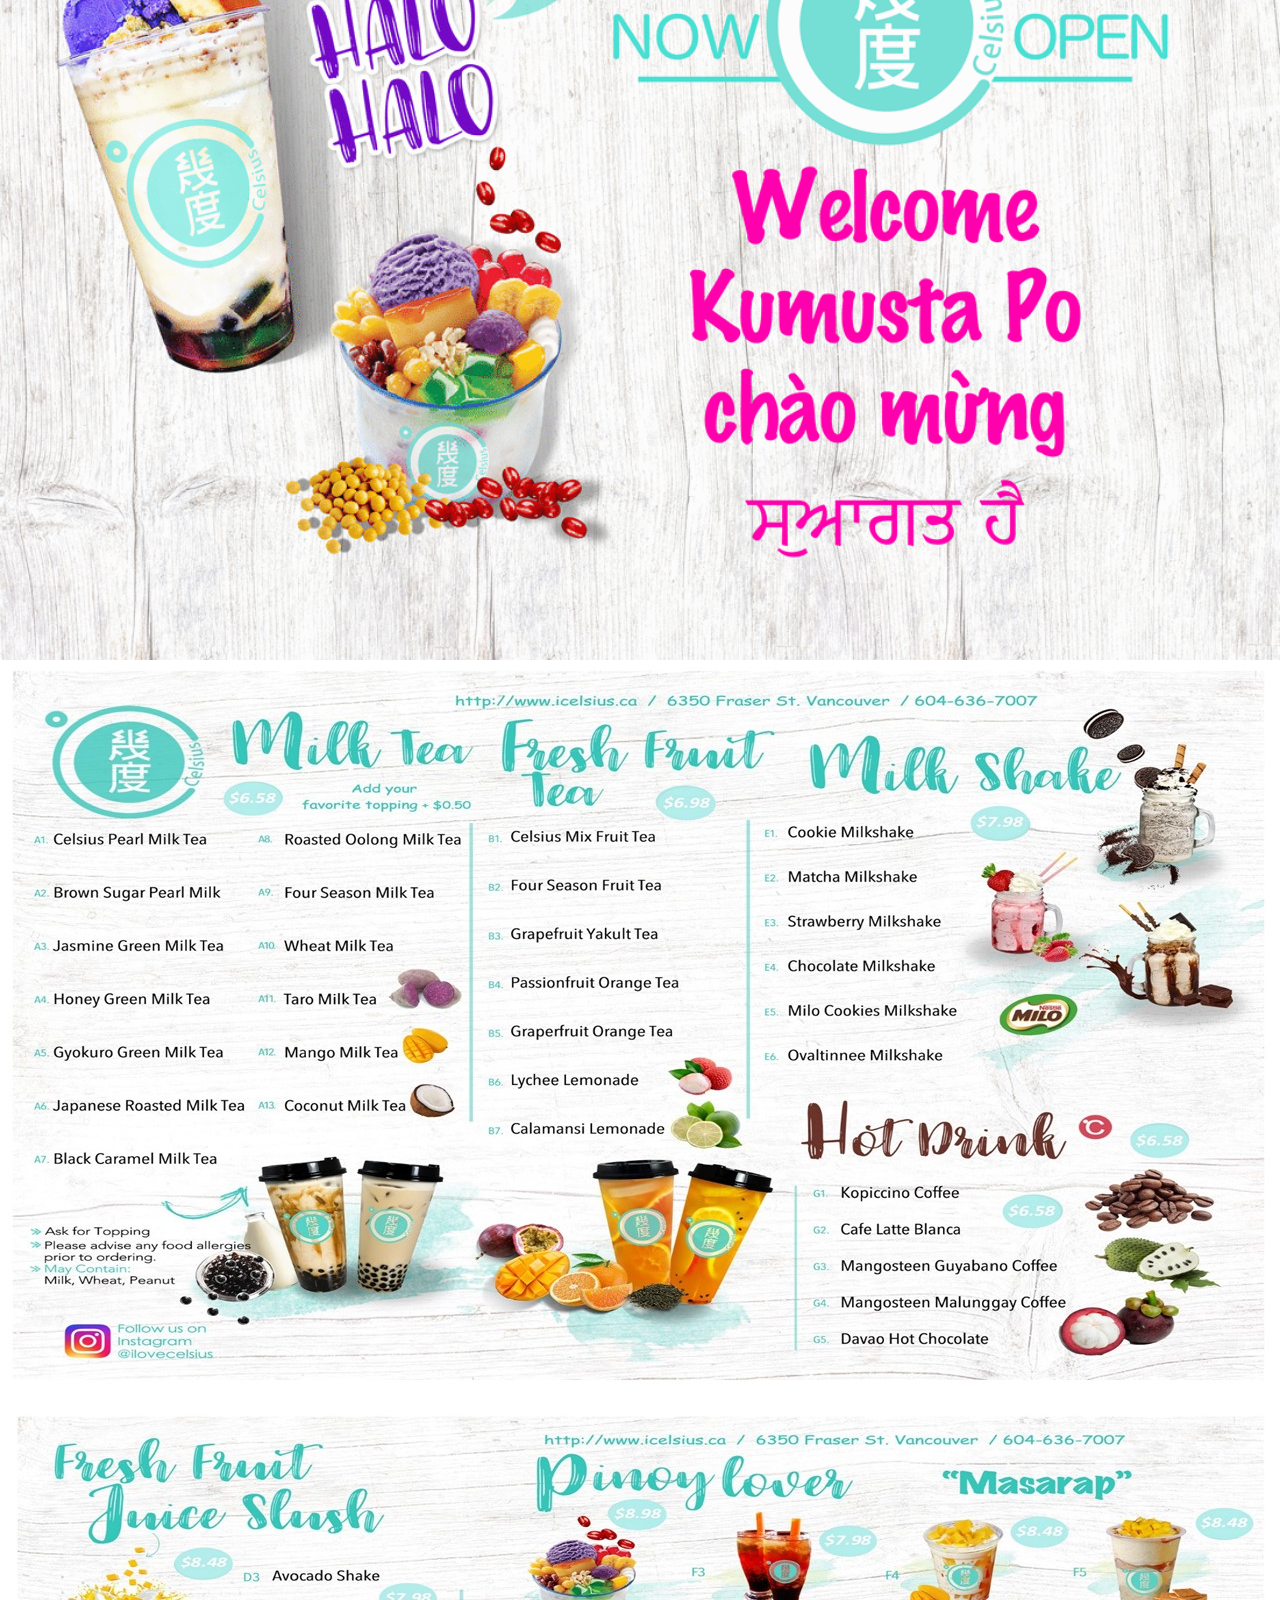
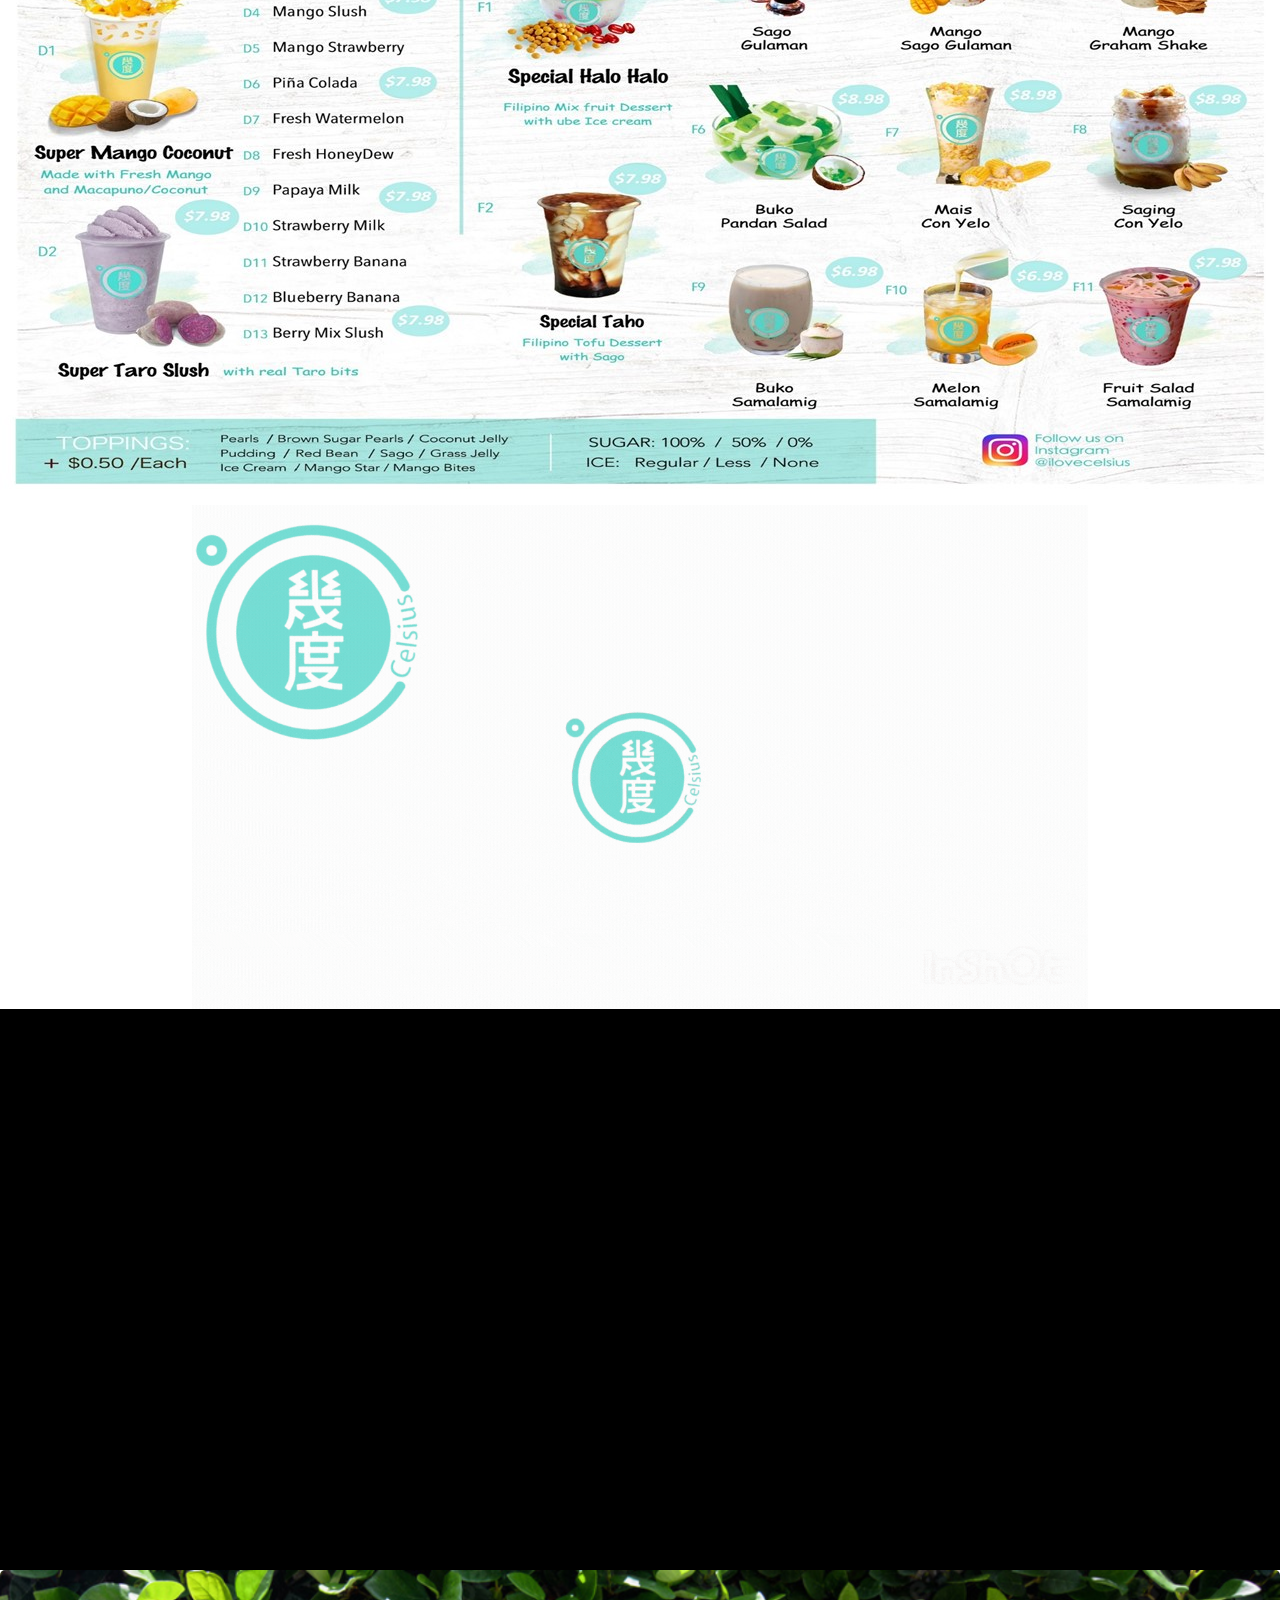
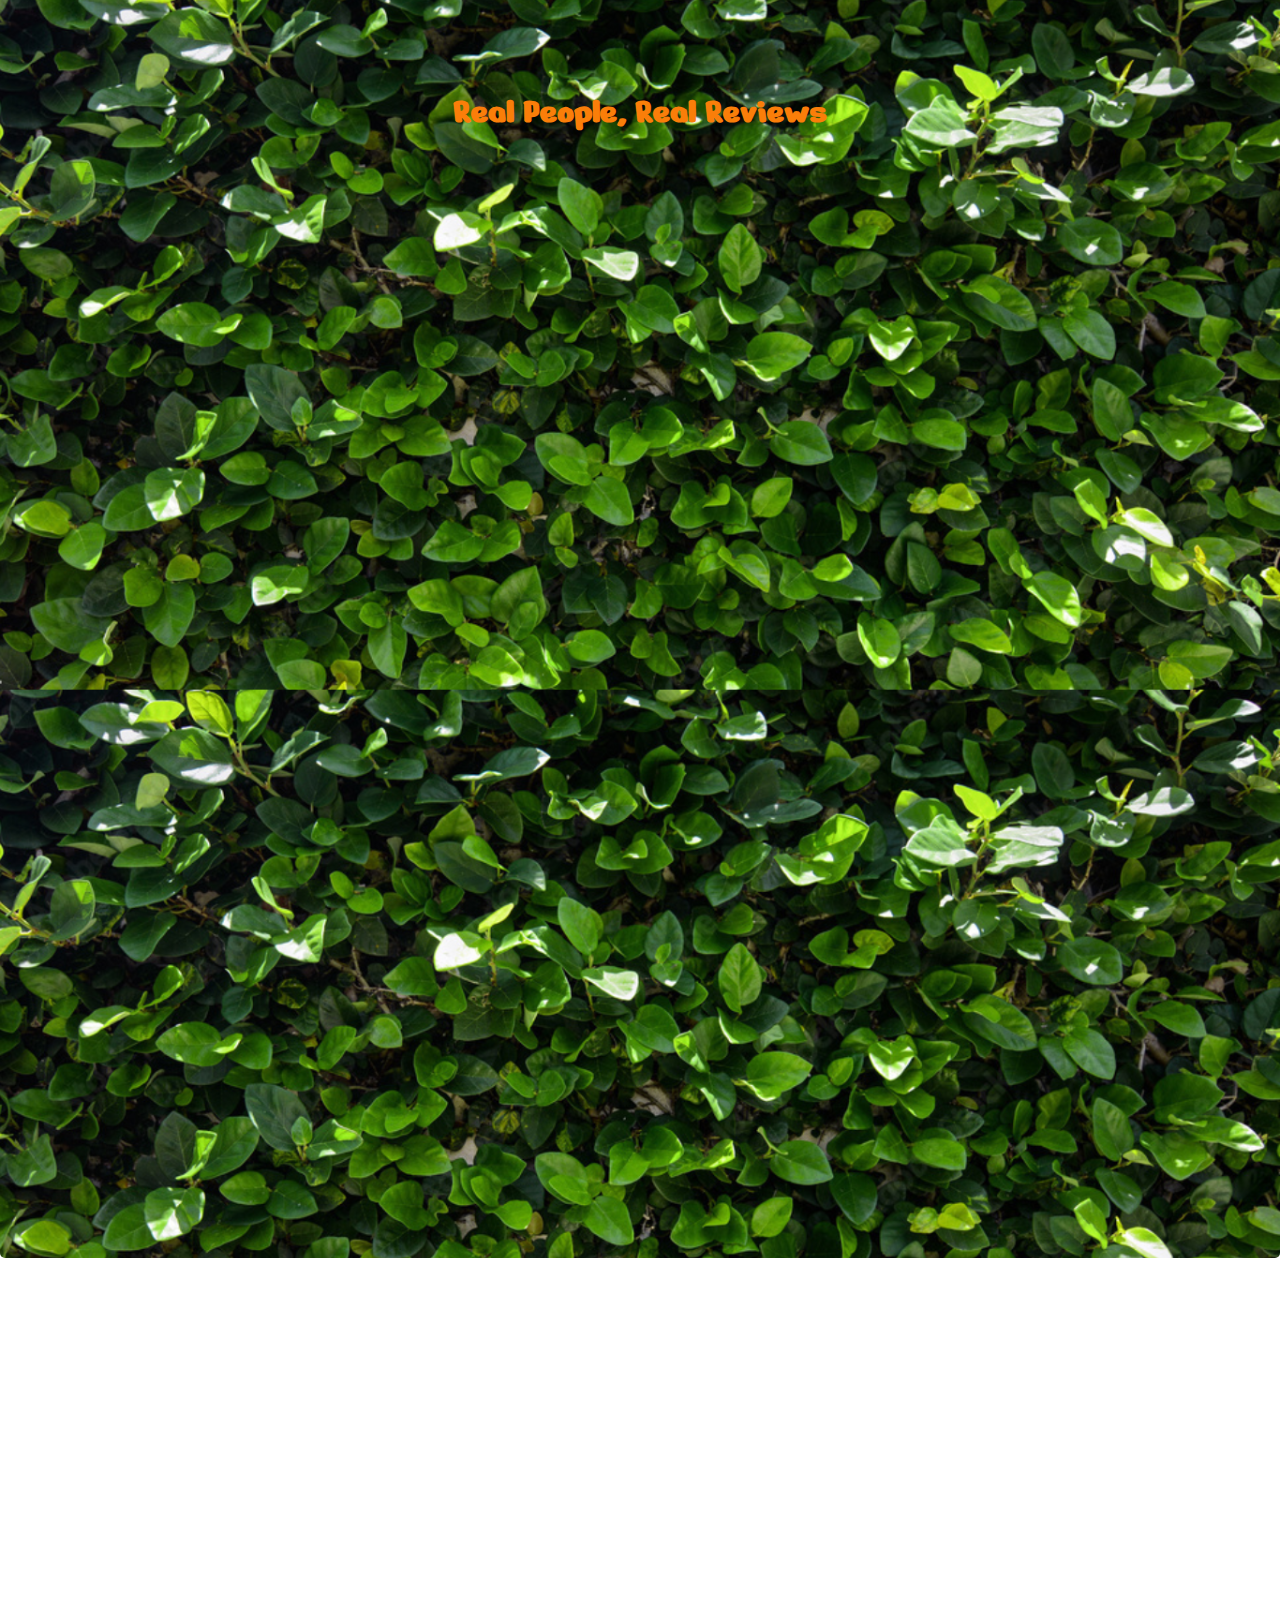
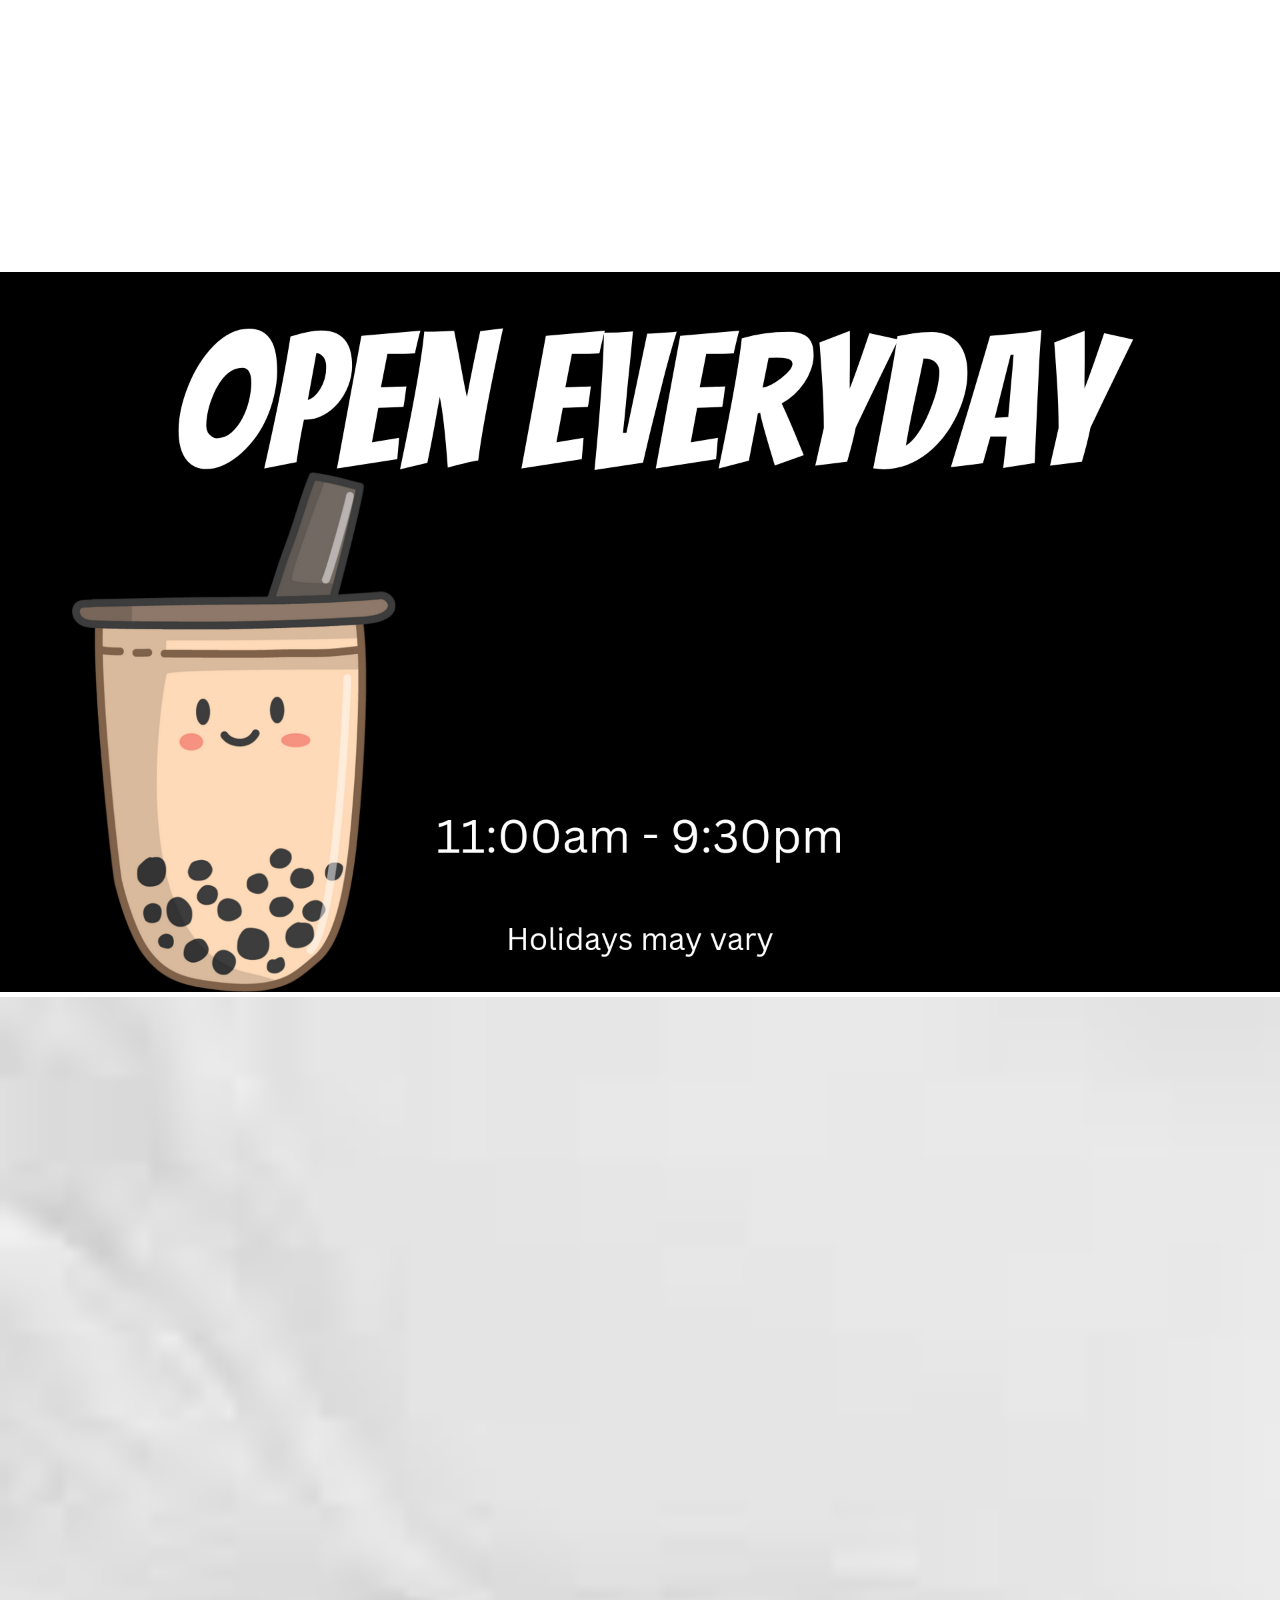
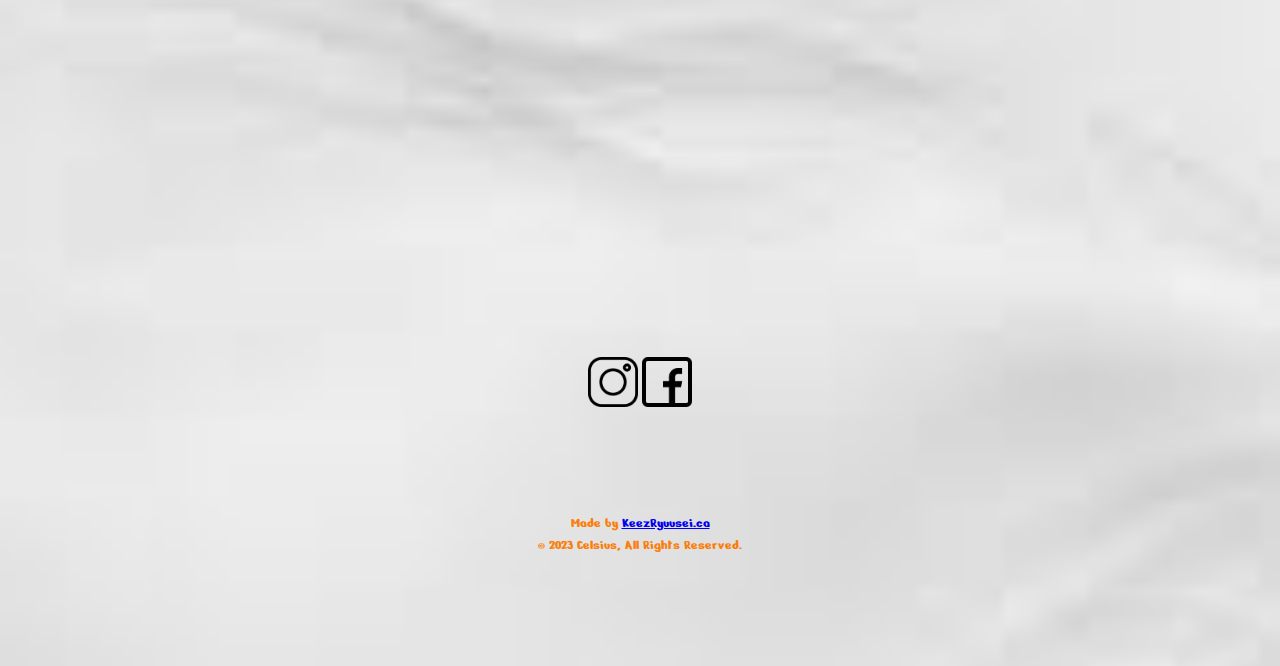
==== commit a4d6f5f3: "Add files via upload" ====
--- a/menu.html
+++ b/menu.html
@@ -131,6 +131,8 @@
         
     </section>
     <section>
+        <div> <h4 data-aos="flip-up">For Gerneral Inquiries Please Call Us At <a href="tel:6046367007">6046367007</a></h4></div>
+
         <img src="hours.png" alt="" width="100%">
     </section>
     <section class="bottom">
--- a/style.css
+++ b/style.css
@@ -13,14 +13,22 @@
     
     
 }
+h4{
+    font-size: 18px;
+    font-weight: 200;
+    font-style: italic;
+    margin: auto;
+    text-align: center;
+    color: #000;
+}
 
 header{
     width: 100%;
     background-color: #252525;
     
     margin: auto;
-    height: 800px;
-    background-image: url(new.png);
+    height: 700px;
+    background-image: url(cshop.gif);
     
     background-size: 100%;
     
@@ -374,8 +382,8 @@
     border-radius: 15px;
 }
 h4{
-    color:#fff;
-    font-size: 32px;
+    color:rgb(0, 0, 0);
+    font-size: 18px;
     font-weight: 100;
     line-height: 5px;
     text-align: center;
@@ -856,9 +864,10 @@
             width: 100px;
         }
         header{
-            background-image: url(new1.png);
+            background-image: url(cshop.gif);
             background-color: #393737;
-
+            background-size: 170%;
+            height: 350px;
         }
        .header img{
         width: 200px;
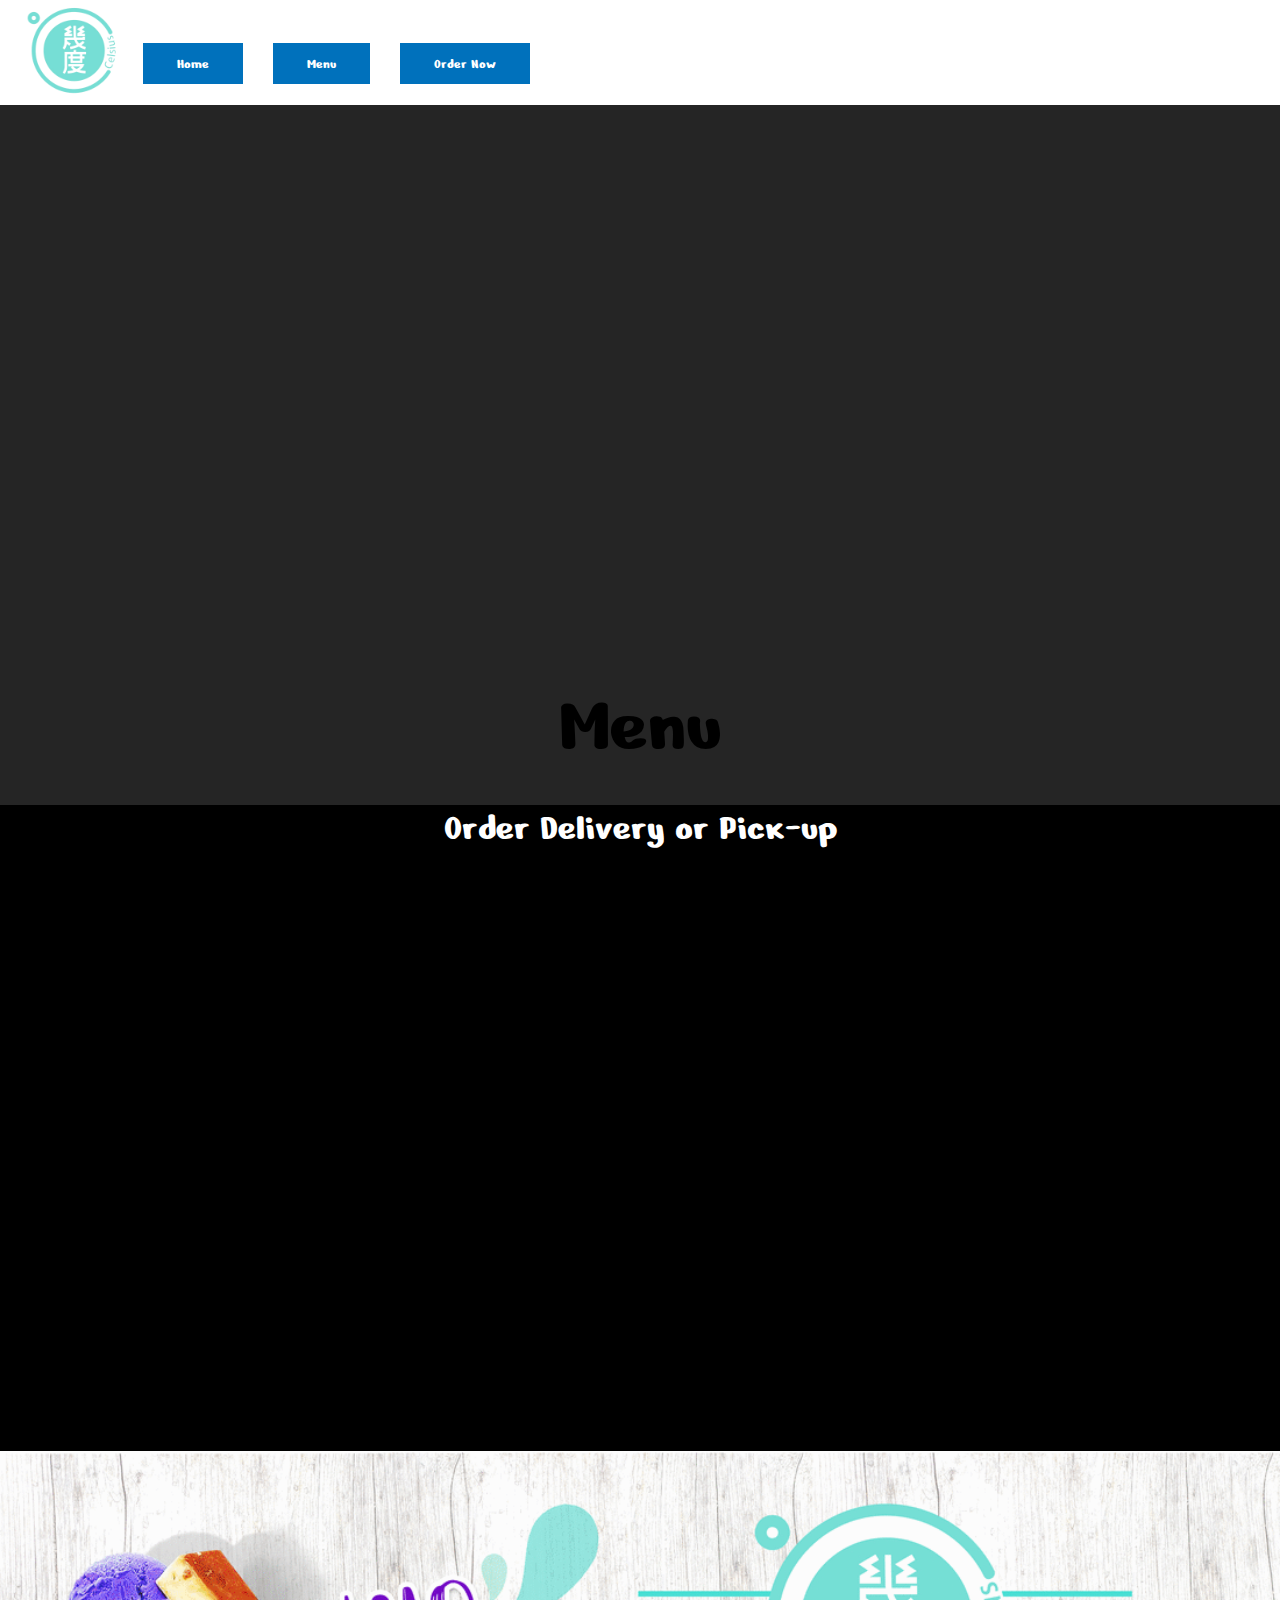
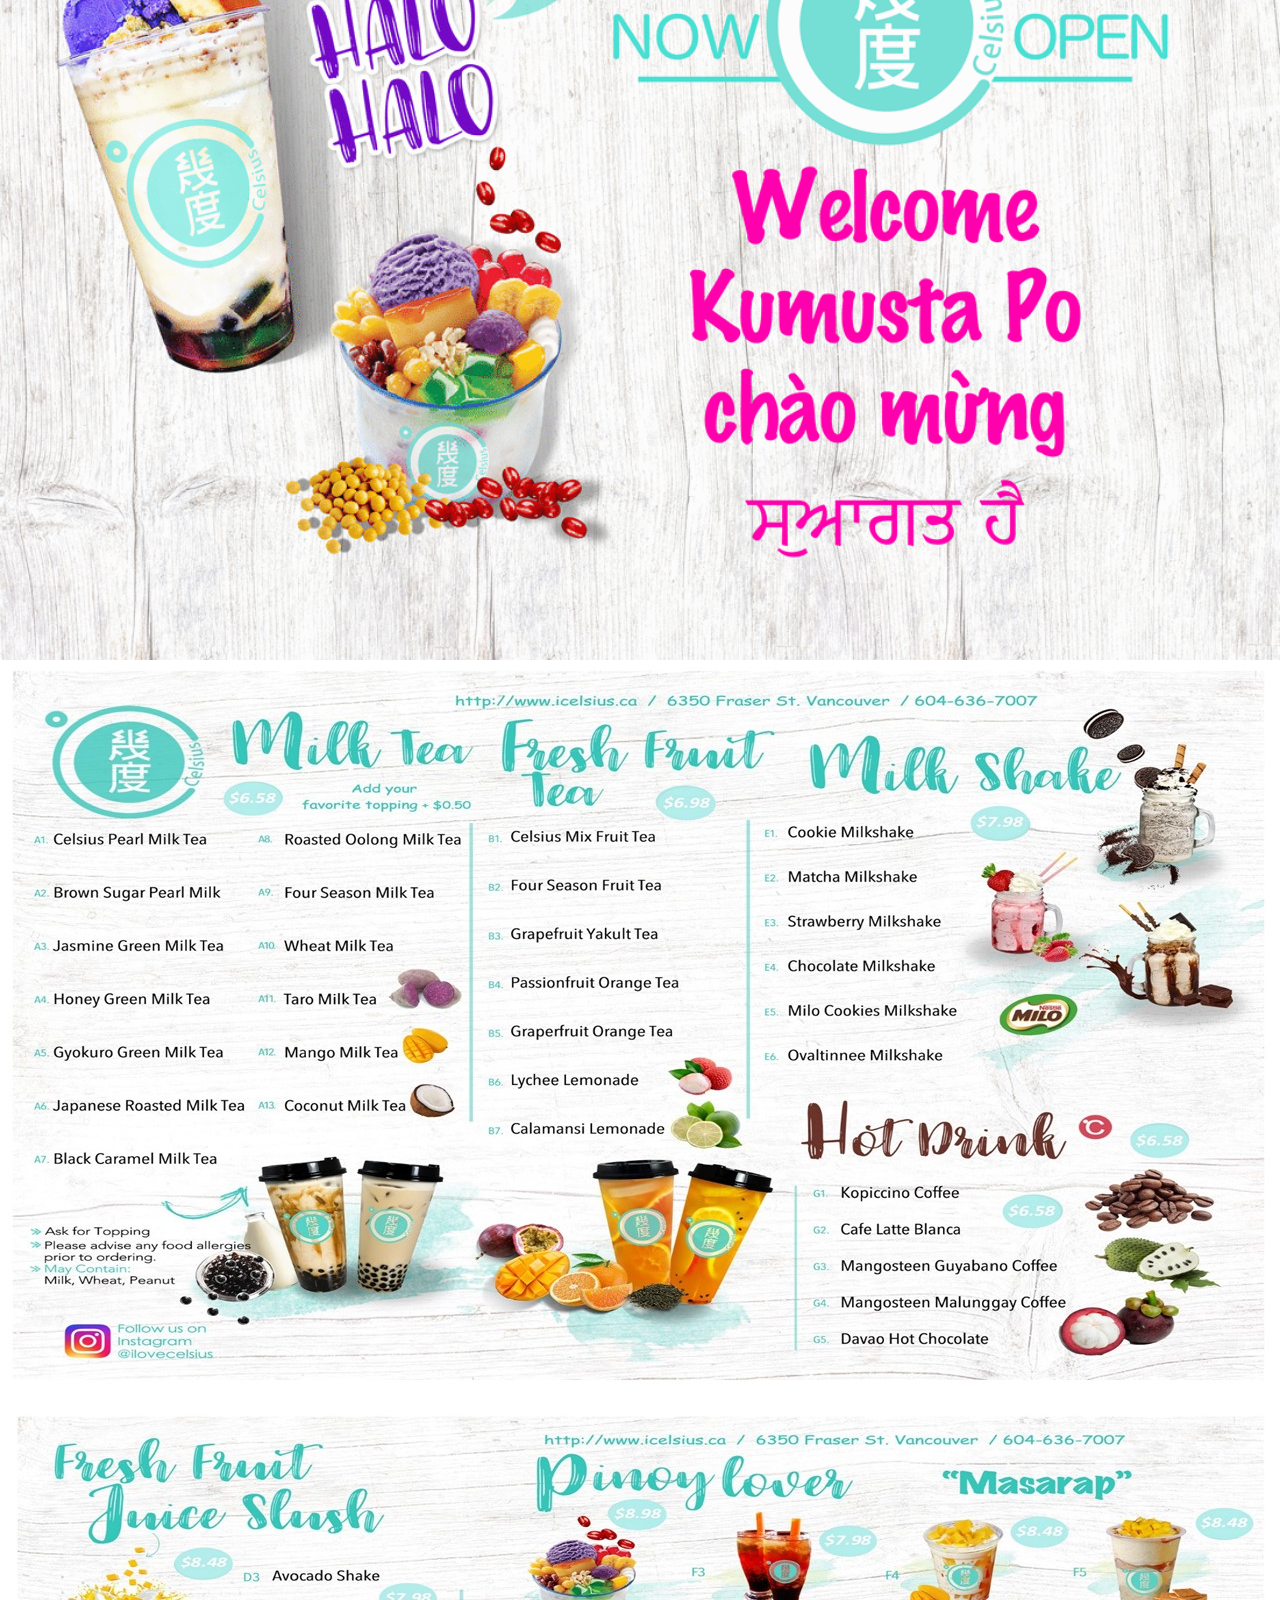
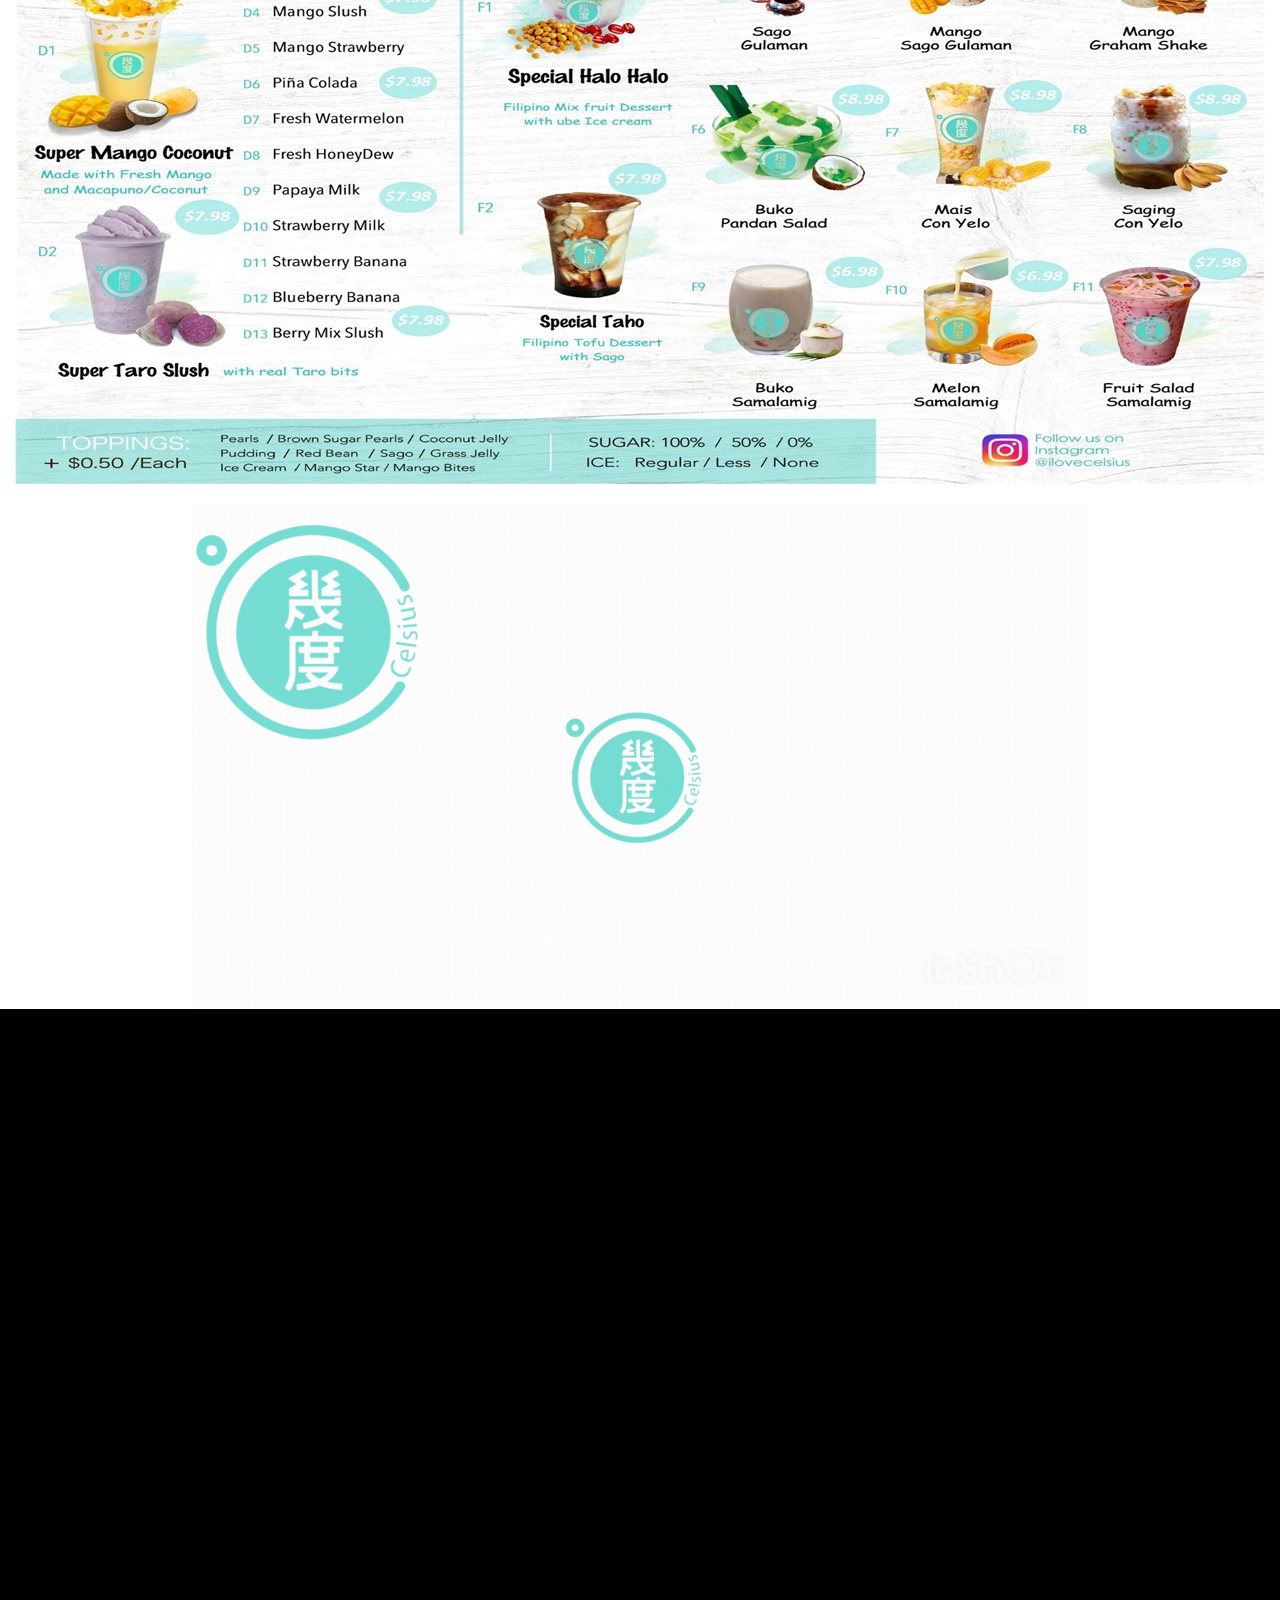
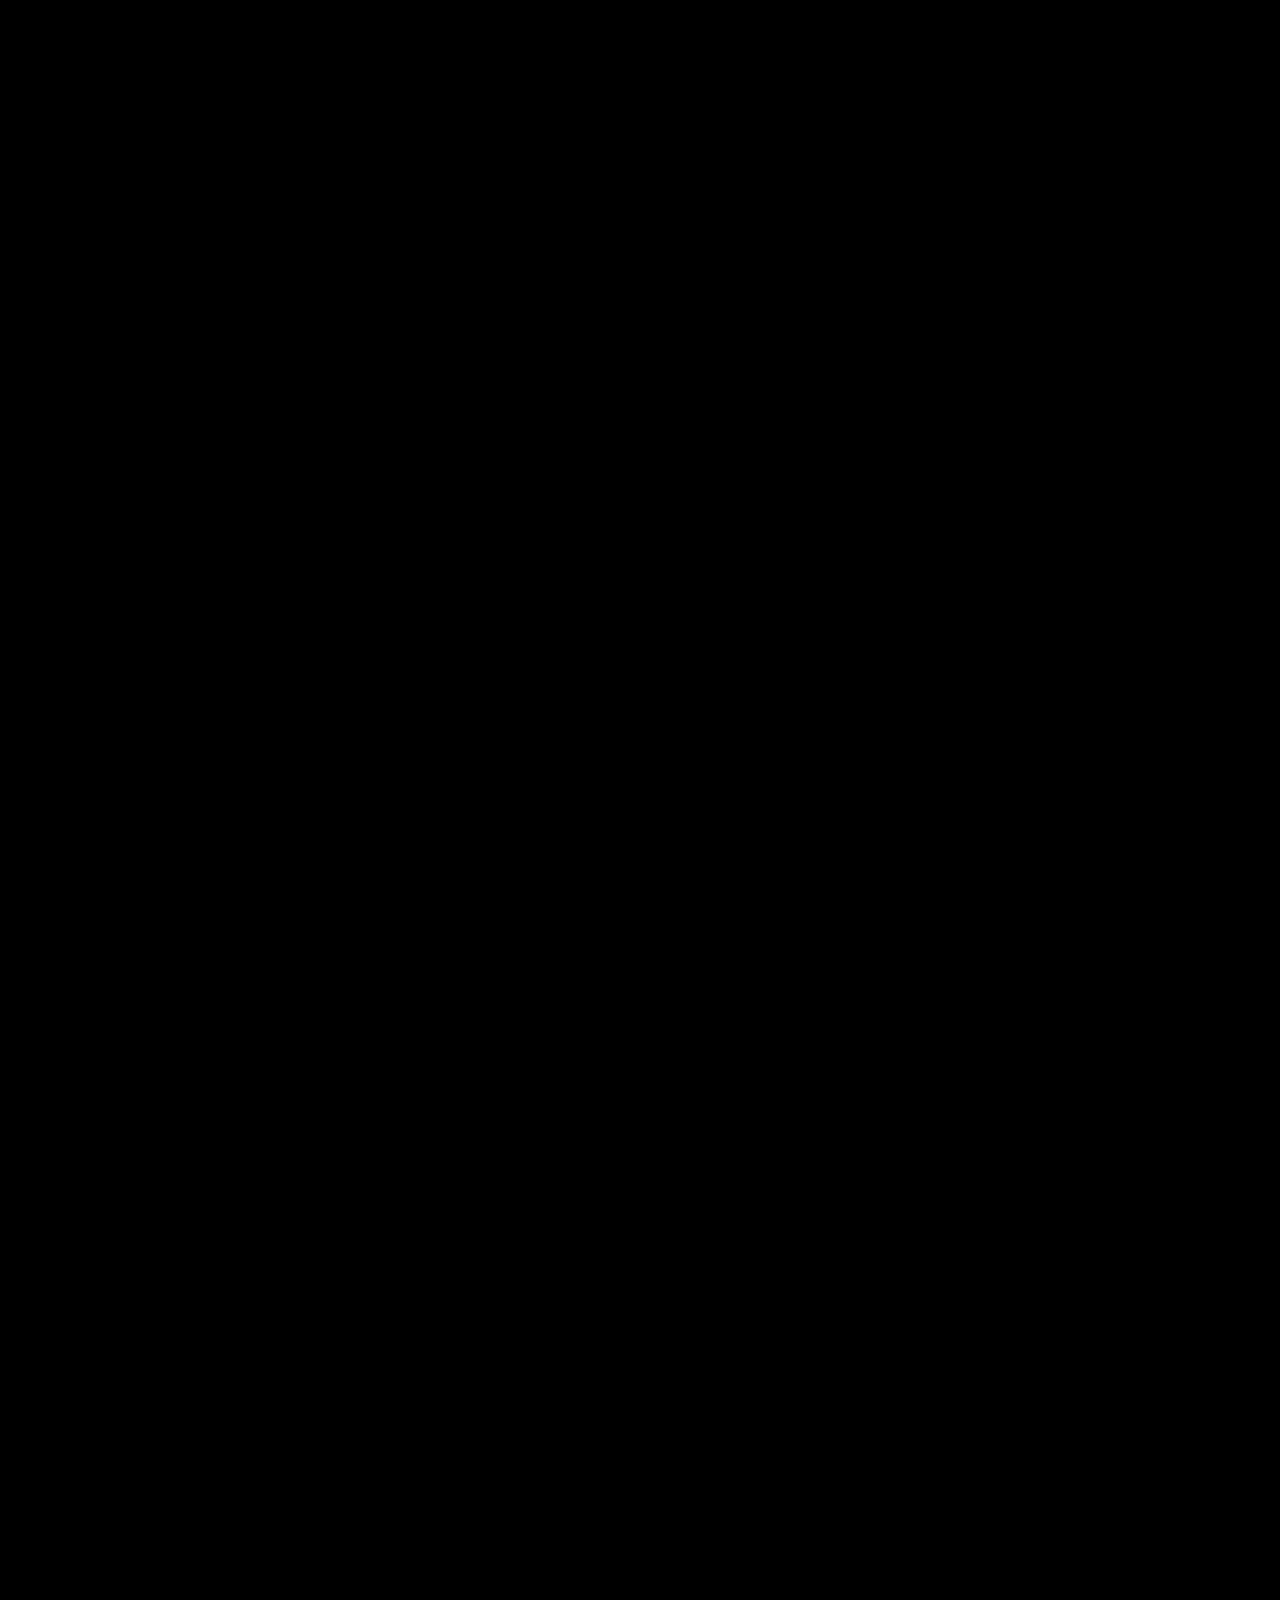
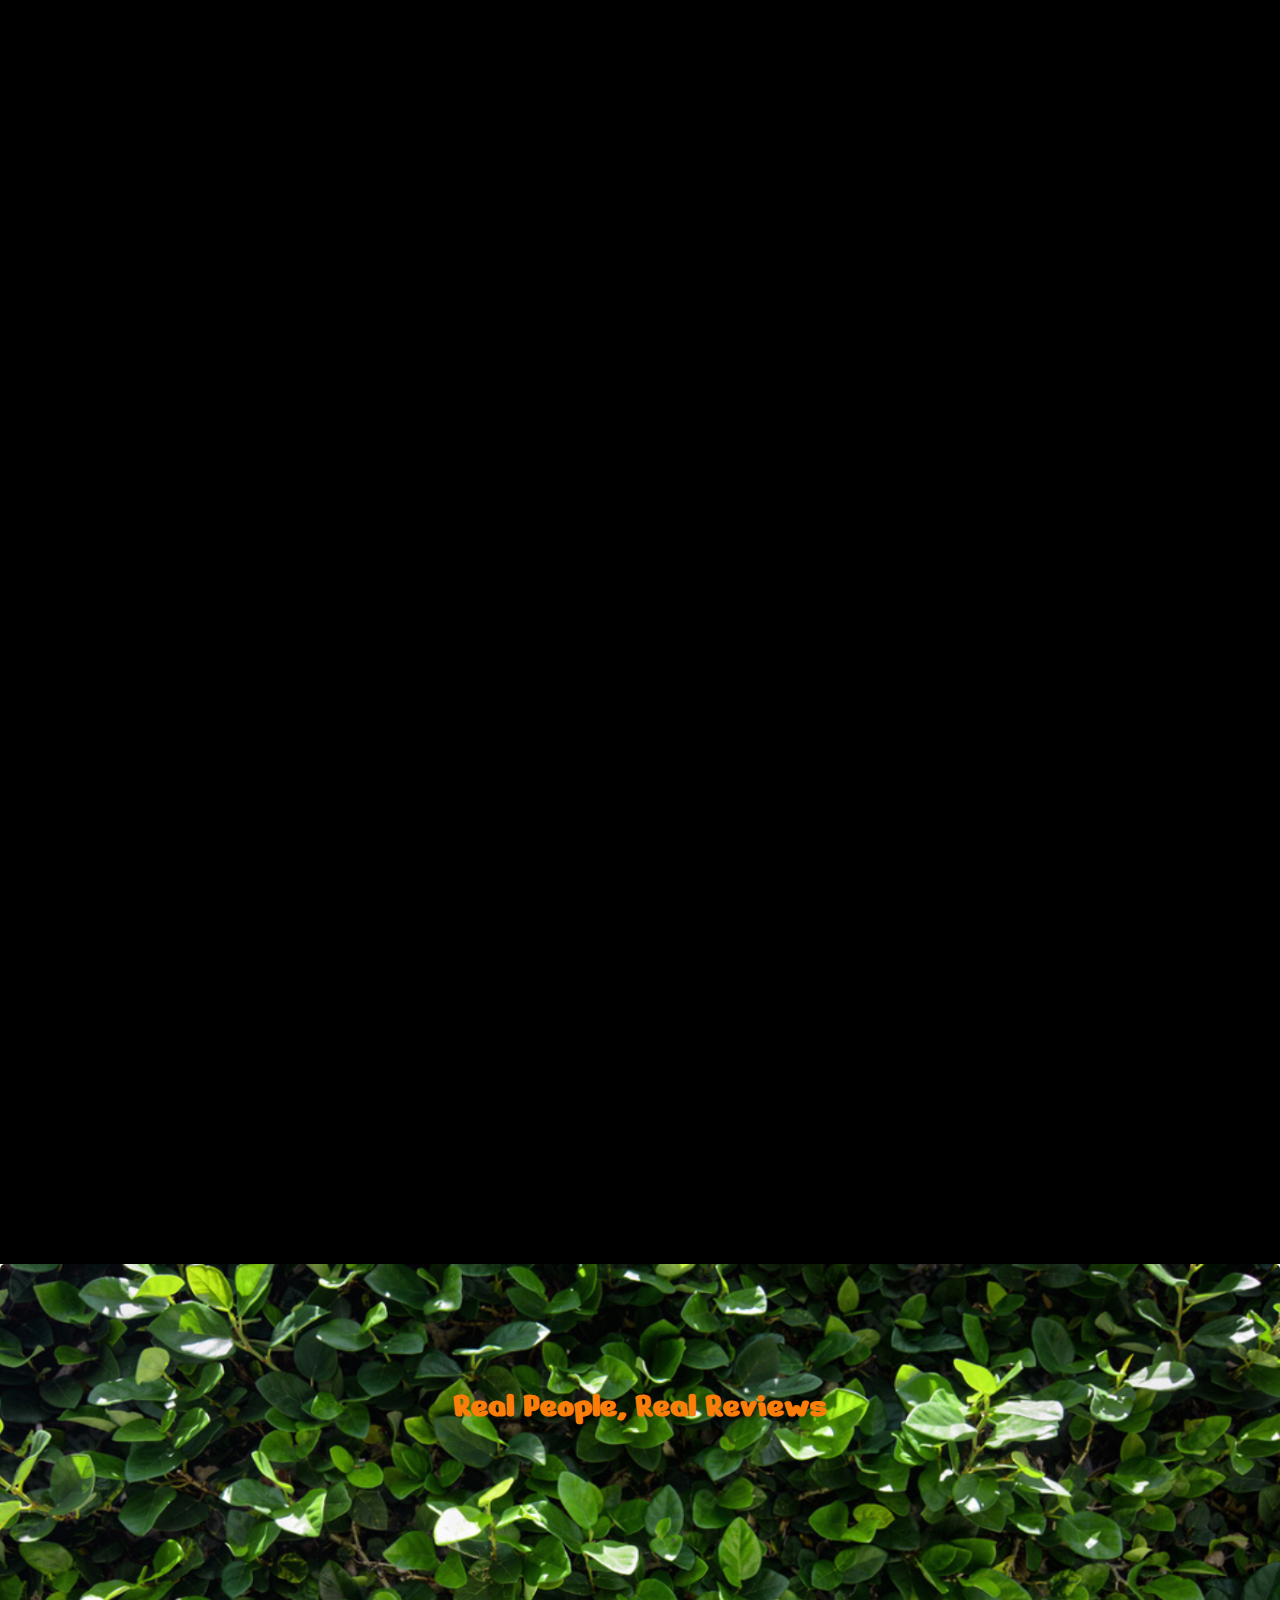
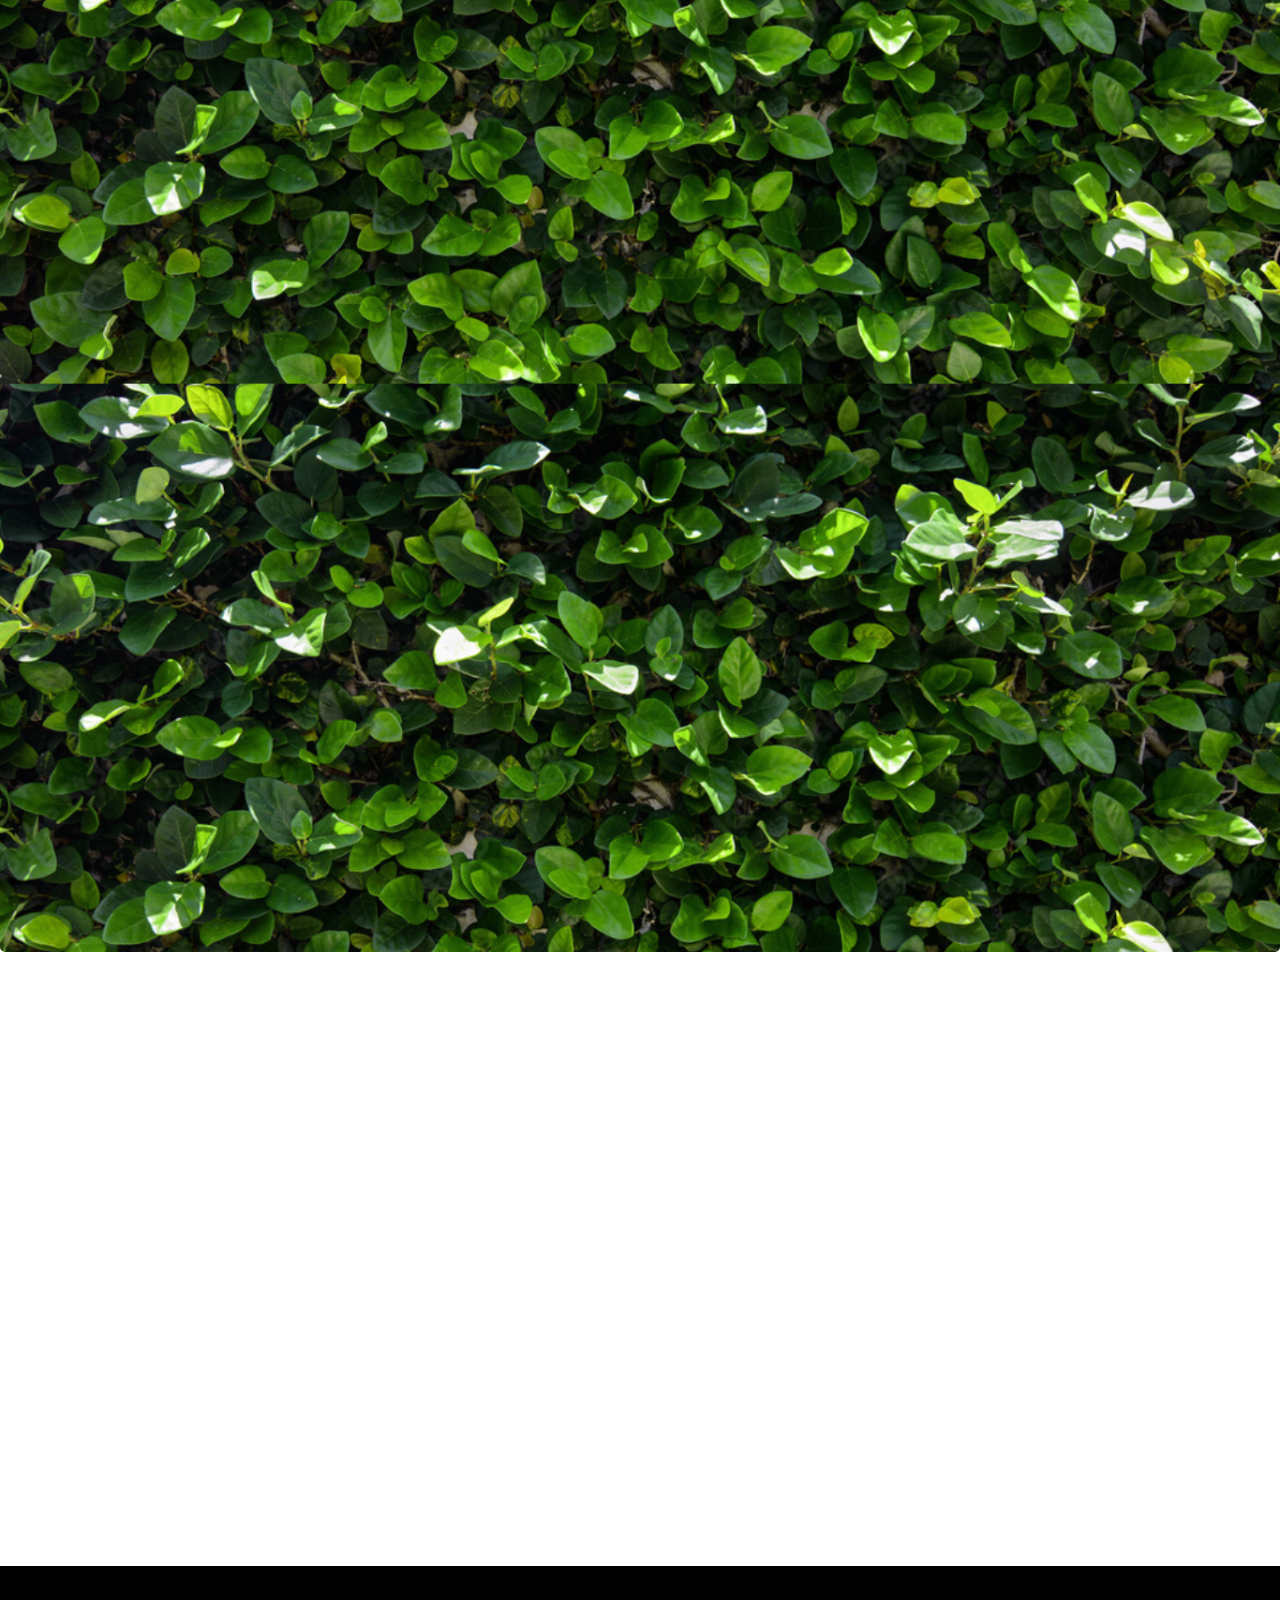
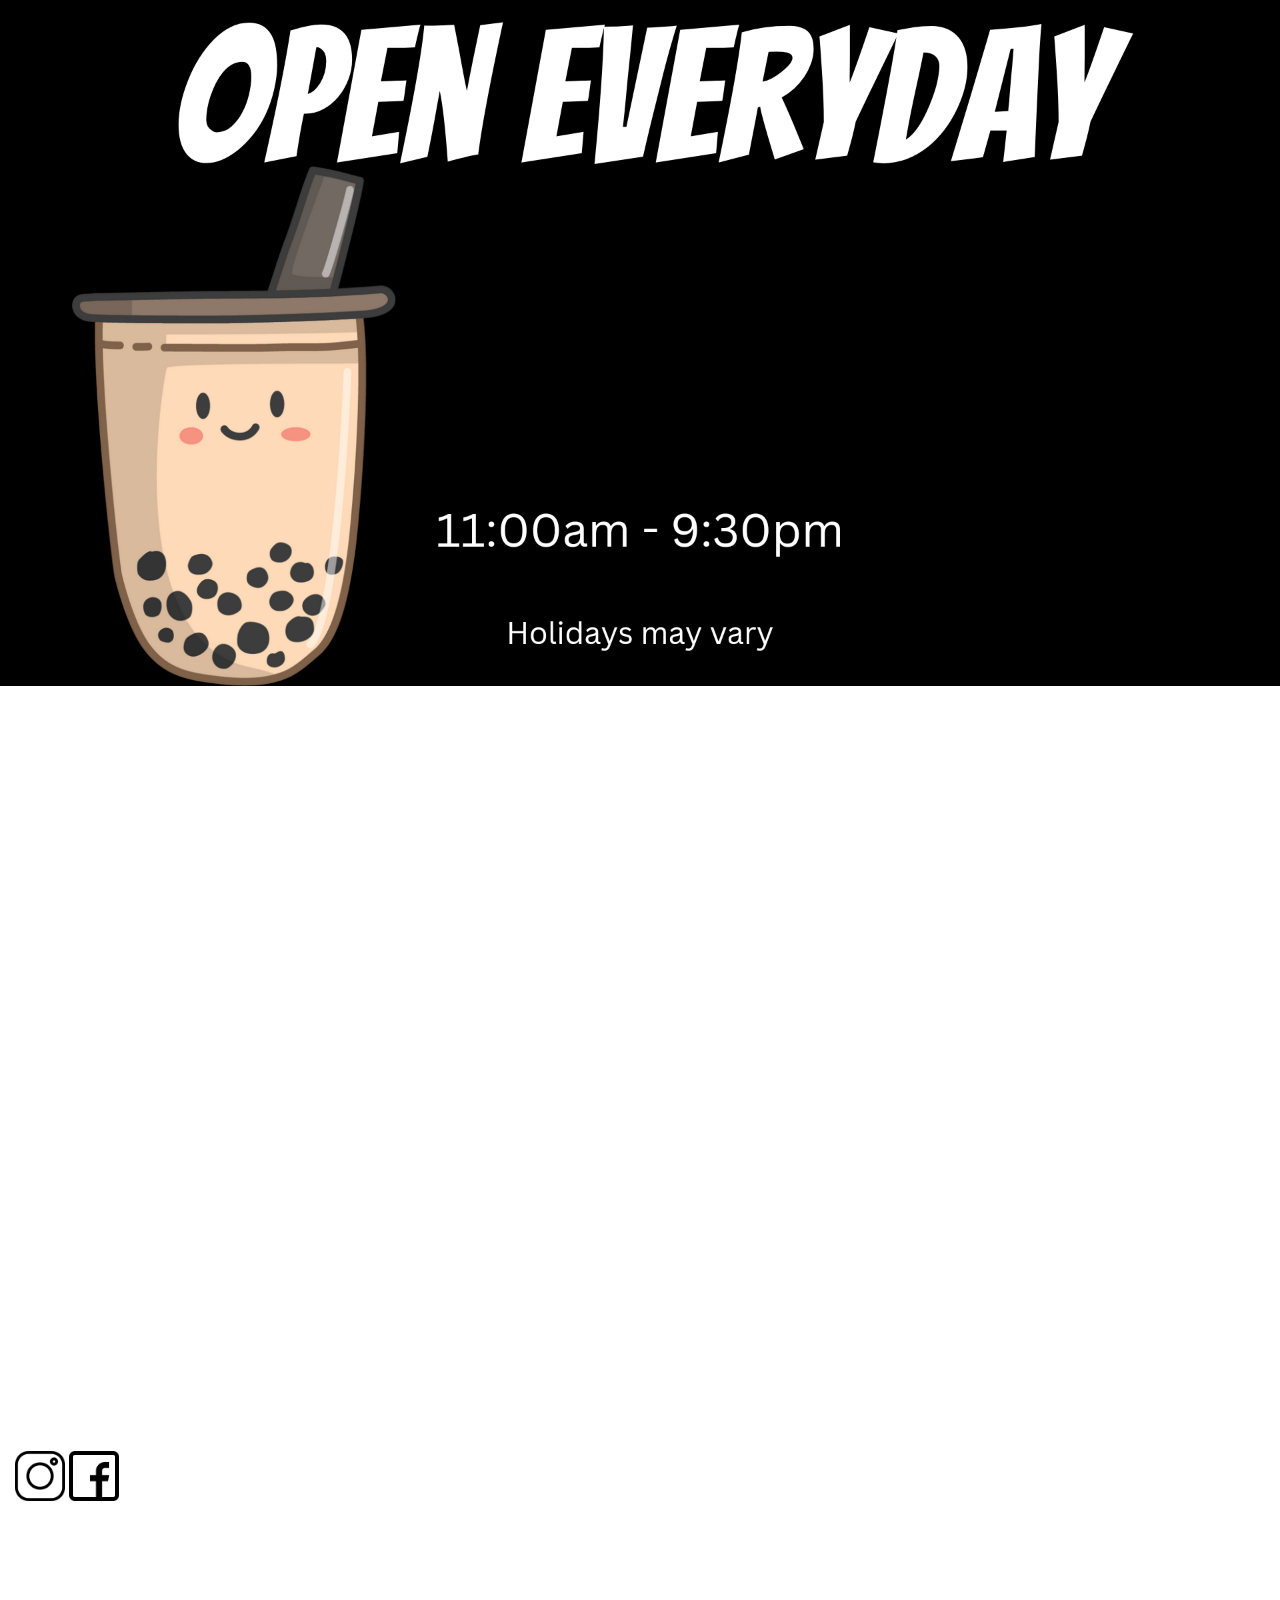
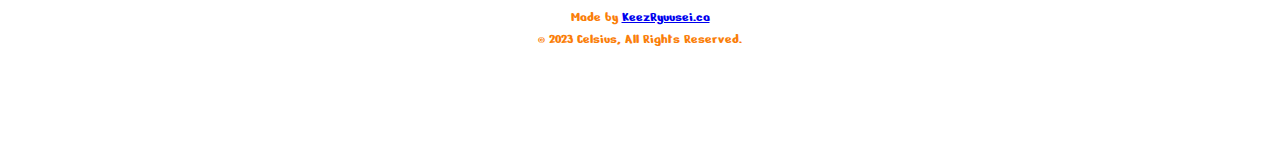
==== commit 03ebad3e: "Add files via upload" ====
--- a/menu.html
+++ b/menu.html
@@ -8,6 +8,7 @@
     <title>Celsius 幾度</title>
         <link rel="stylesheet" href="style.css">
         <link rel="stylesheet" href="aos-by-red.css">
+        <script src="https://cdn.tailwindcss.com"></script>
      <link rel="stylesheet" href="https://unpkg.com/aos@next/dist/aos.css" />
         <link rel="preconnect" href="https://fonts.googleapis.com">
 <link rel="preconnect" href="https://fonts.gstatic.com" crossorigin>
@@ -20,7 +21,7 @@
 <link rel="stylesheet" href="http://fortawesome.github.io/Font-Awesome/assets/font-awesome/css/font-awesome.css"> 
 
 </head>
-<body>
+<body class="max-w-7xl mx-auto">
     <nav id="navbar">
     <div class="nav-links" id="navLinks">
         <i class="fa fa-light fa-times" onclick="hideMenu()"></i>
@@ -88,79 +89,79 @@
 
         <img src="boba.gif" alt="" width="100%">
         </section>
-    <section class="about">
-    <div class="roww">
-       <div class="" data-aos="fade-left">
-        <a href="index.html"><img src="shop.png" data-aos="fade-left"></a>
-    <a href="index.html"><img src="shop (1).png" data-aos="fade-left"></a>
-    <a href="index.html"><img src="shop (2).png" data-aos="fade-left"></a>
-    
-        </div>
-    </div>
-    
-    </section>
-    <section class="social">
-    <h1>Real People, Real Reviews</h1>
-    
-    
-     
-        <a href=""> <img src="reeview.png" alt="" data-aos="fade-right"></a>  
-            
-        
-    
-            
-            
-    
-    
-    
-    </section>
-    
-    <section class="sociall" data-aos="fade-up">
-        <a href="https://www.instagram.com/ilovecelsius/?hl=en" class="ig"><img src="instagram(1).png" alt="" ></a>
-        <h1> Follow Us @ ilovecelsius</h1>
-       
-        
-         
-            <a href=""> <img src="social.png" alt=""></a>     
-            
-    
-                
-                
-    
-    
-        
-    </section>
-    <section>
-        <div> <h4 data-aos="flip-up">For Gerneral Inquiries Please Call Us At <a href="tel:6046367007">6046367007</a></h4></div>
-
-        <img src="hours.png" alt="" width="100%">
-    </section>
-    <section class="bottom">
-    
-            <iframe class="from-right.appear" src="https://www.google.com/maps/embed?pb=!1m18!1m12!1m3!1d2605.613590227903!2d-123.09270468503433!3d49.226854879325295!2m3!1f0!2f0!3f0!3m2!1i1024!2i768!4f13.1!3m3!1m2!1s0x548675a49e20fedd%3A0xf04a350b5f4be365!2sCelsius!5e0!3m2!1sen!2sca!4v1669513238213!5m2!1sen!2sca" padding-top:50px; width="500" height="500" style="border:0;" allowfullscreen="" item-align: left;loading="lazy" referrerpolicy="no-referrer-when-downgrade"></iframe>
-    <div class="seo">
-        <div><img src="logo1.png" class="tru" alt="" data-aos="flip-up"></div>
-        <div class="sock">
-        <a href="https://www.instagram.com/ilovecelsius/?hl=en"><img src="instagram(1).png"  alt="" width="50px"></a>
-        <a href="https://www.facebook.com/ilovecelsius/"><img src="facebook(1).png" alt=""  width="50px"></a>
-        
-        
-        </div>
-        
-            
-    
-    
-    
-    
-    
-    
-    
-        
-            <p>Made by <a href="https://keezryuusei.ca/">KeezRyuusei.ca </a><br> © 2023 Celsius, All Rights Reserved.</p>
-        </div>
-    
-    </div>
-    </section>
+        <section class="about">
+            <div class="">
+               <div class="flex" >
+                <a href="index.html"><img src="shop.png" data-aos="fade-left"></a>
+                <a href="index.html"><img src="shop (1).png" data-aos="fade-left"></a>
+                <a href="index.html"><img src="shop (2).png" data-aos="fade-left"></a>  
+            
+                </div>
+            </div>
+            
+            </section>
+            <section class="social">
+            <h1>Real People, Real Reviews</h1>
+            
+            
+             
+                <a href=""> <img class=" mx-auto" src="reeview.png" alt="" data-aos="fade-right"></a>  
+                    
+                
+            
+                    
+                    
+            
+            
+            
+            </section>
+            
+            <section class="sociall" data-aos="fade-up">
+                <a href="https://www.instagram.com/ilovecelsius/?hl=en" class="ig"><img class=" mx-auto" src="instagram(1).png" alt="" ></a>
+                <h1> Follow Us @ ilovecelsius</h1>
+               
+                
+                 
+                    <a href=""> <img class=" mx-auto" src="social.png" alt=""></a>     
+                    
+            
+                        
+                        
+            
+            
+                
+            </section>
+            <section>
+                <div> <h4 data-aos="flip-up">For Gerneral Inquiries Please Call Us At <a href="tel:6046367007">6046367007</a></h4></div>
+                <img src="hours.png" alt="" width="100%">
+            </section>
+            <section class="mx-auto ">
+            
+                    <iframe class="from-right.appear" src="https://www.google.com/maps/embed?pb=!1m18!1m12!1m3!1d2605.613590227903!2d-123.09270468503433!3d49.226854879325295!2m3!1f0!2f0!3f0!3m2!1i1024!2i768!4f13.1!3m3!1m2!1s0x548675a49e20fedd%3A0xf04a350b5f4be365!2sCelsius!5e0!3m2!1sen!2sca!4v1669513238213!5m2!1sen!2sca" padding-top:50px; width="500" height="500" style="border:0;" allowfullscreen="" item-align: left;loading="lazy" referrerpolicy="no-referrer-when-downgrade"></iframe>
+            <div class="seo">
+                <div><img src="logo1.png" class="tru mx-auto" alt="" data-aos="flip-up"></div>
+                <div class="sock">
+                <a class=" mx-auto" href="https://www.instagram.com/ilovecelsius/?hl=en"><img class=" mx-auto" src="instagram(1).png"  alt="" width="50px"></a>
+                <a class=" mx-auto" href="https://www.facebook.com/ilovecelsius/"><img class=" mx-auto" src="facebook(1).png" alt=""  width="50px"></a>
+                
+                
+                </div>
+                
+                    
+            
+            
+            
+            
+            
+            
+            
+                
+                    <p>Made by <a href="https://keezryuusei.ca/">KeezRyuusei.ca </a><br> © 2023 Celsius, All Rights Reserved.</p>
+                </div>
+            
+            </div>
+            </section>
+            
     
     
     
